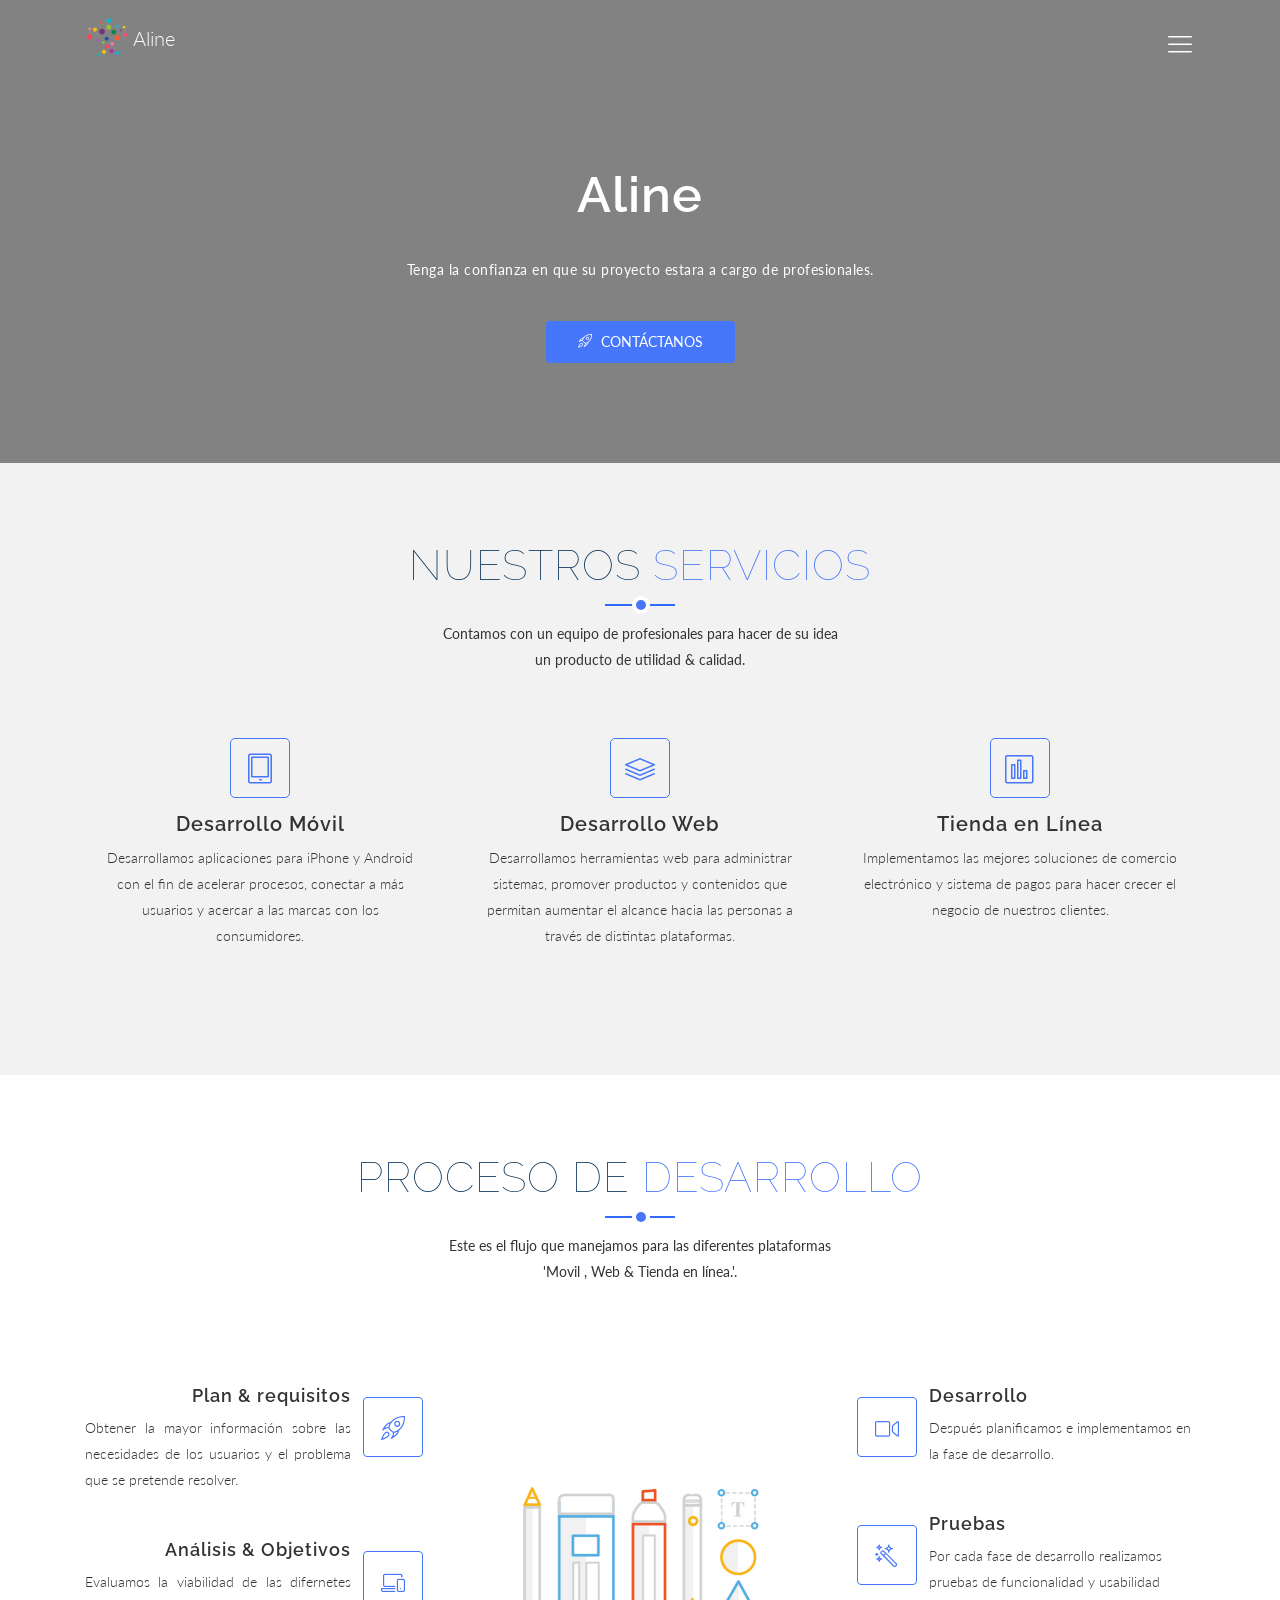
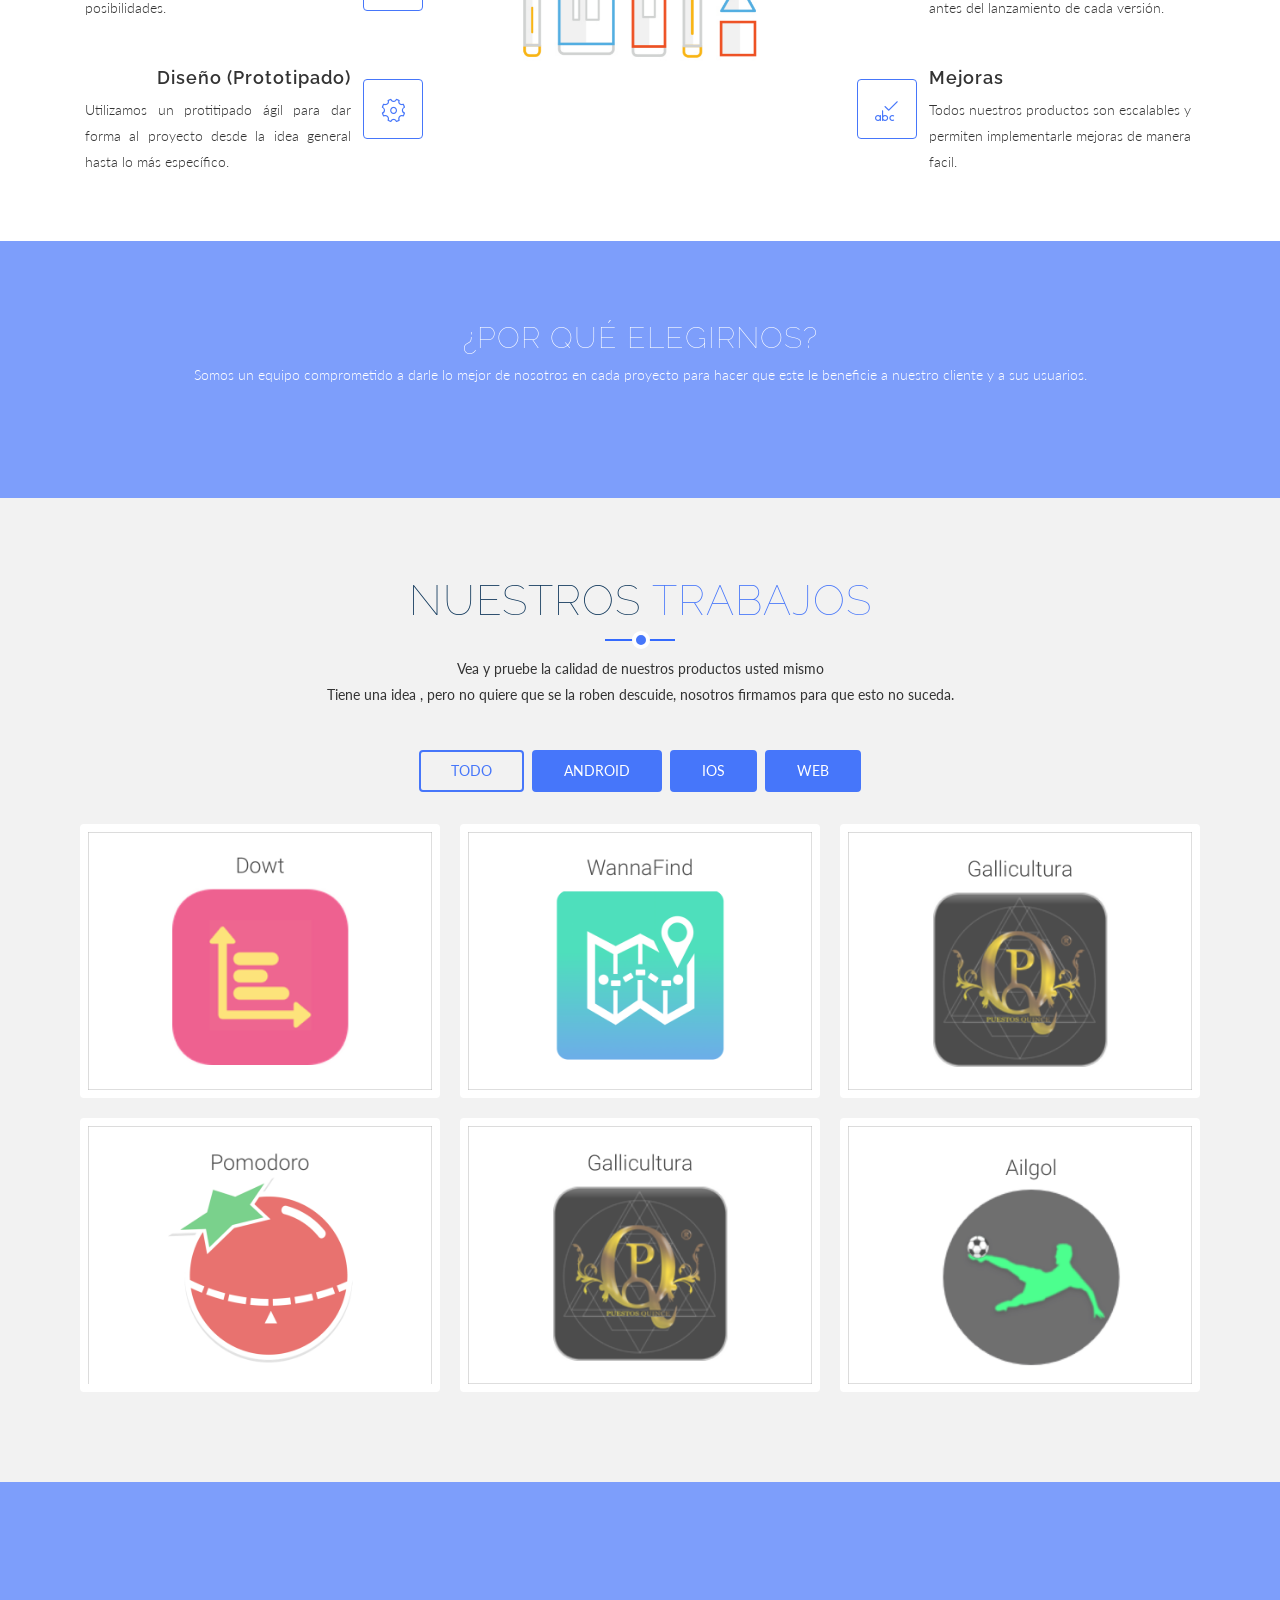
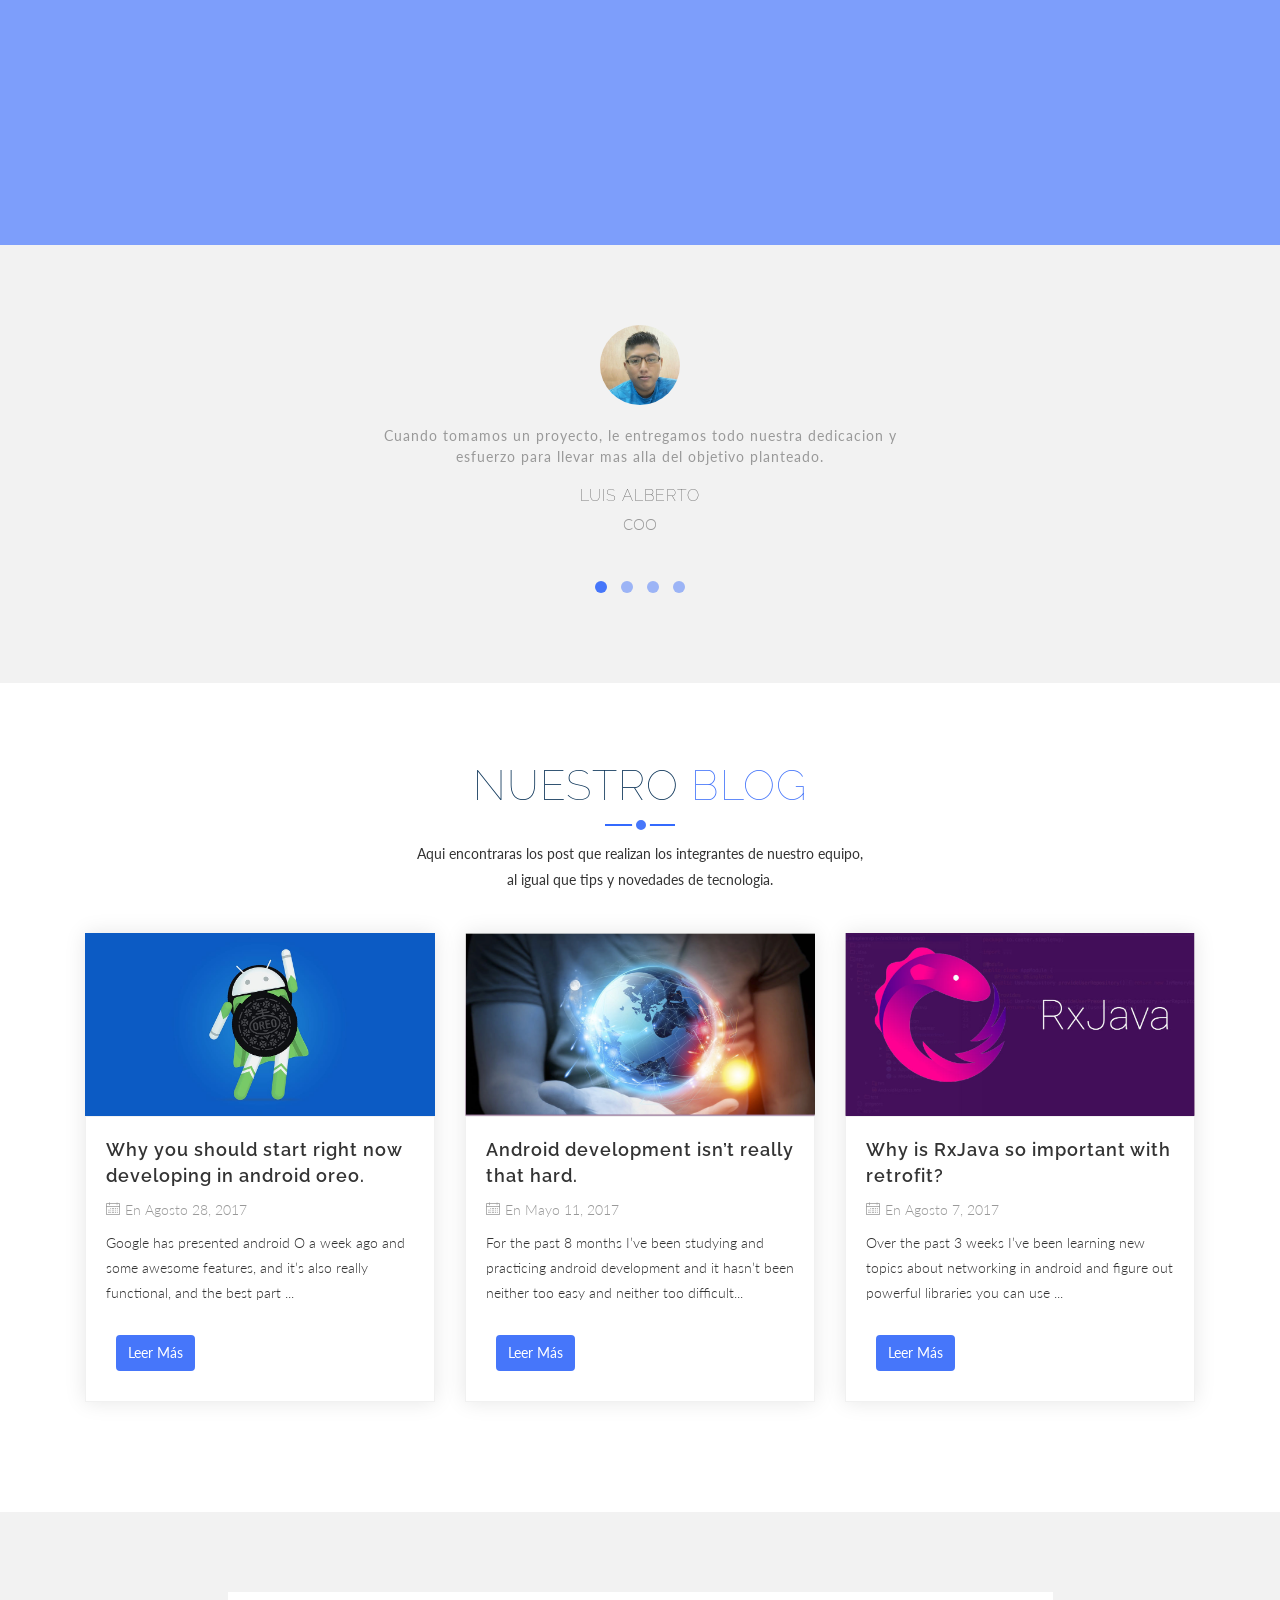
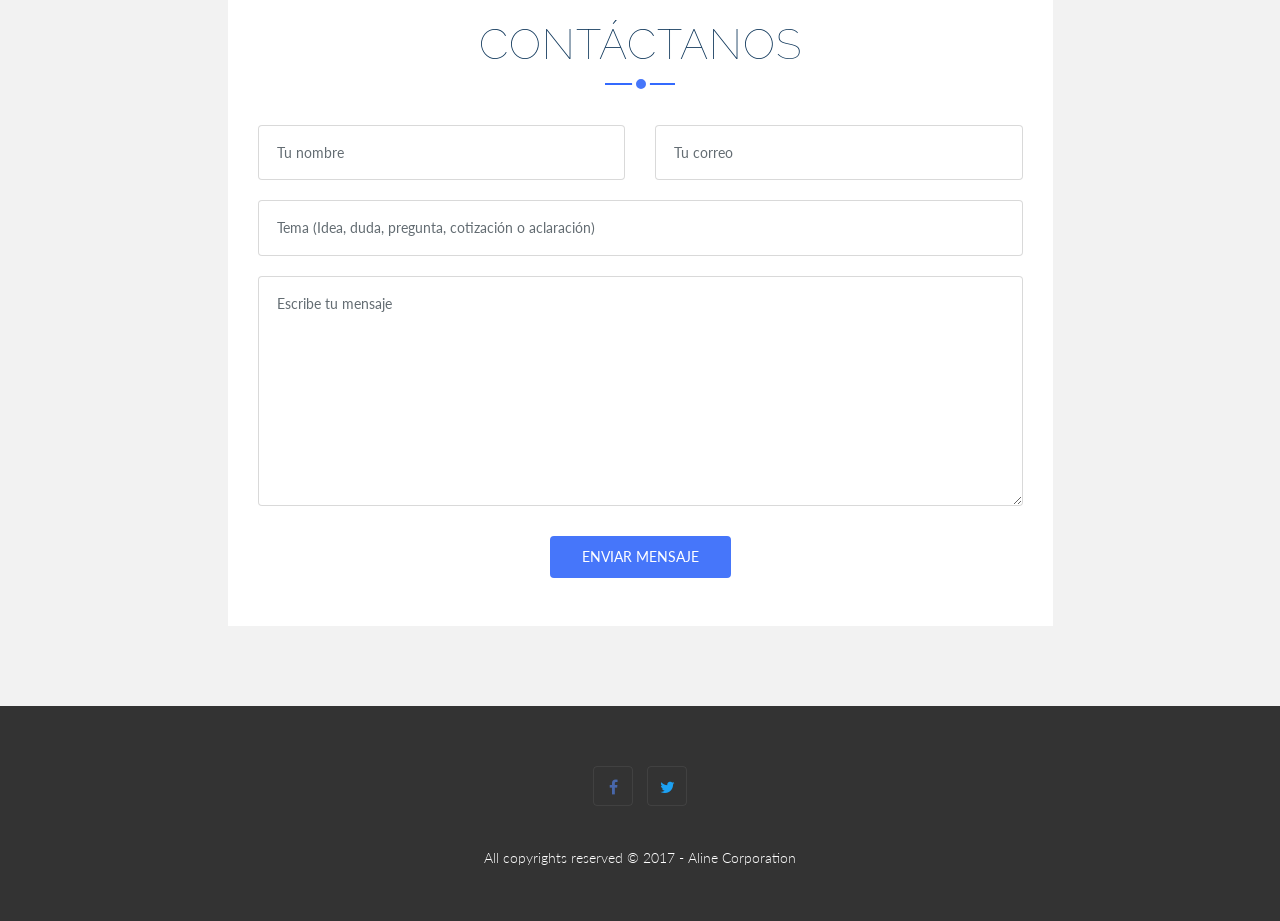
==== index.html @ 1a0bd873 "pagina al 98%" ====
<!DOCTYPE html><html lang="en">  <head>    <link rel="shortcut icon" type="image/x-icon" href="img/logo.ico">    <!-- Required meta tags -->    <meta charset="utf-8">    <meta name="viewport" content="width=device-width, initial-scale=1, shrink-to-fit=no">    <meta name="keywords" content="Bootstrap, Landing page, Template, Registration, Landing">    <meta name="viewport" content="width=device-width, initial-scale=1, maximum-scale=1">    <meta name="author" content="Grayrids">    <title>Aline | Software Development</title>    <!-- Bootstrap CSS -->    <link rel="stylesheet" href="css/bootstrap.min.css">    <link rel="stylesheet" href="css/font-awesome.min.css">    <link rel="stylesheet" href="css/line-icons.css">    <link rel="stylesheet" href="css/owl.carousel.css">    <link rel="stylesheet" href="css/owl.theme.css">    <link rel="stylesheet" href="css/nivo-lightbox.css">    <link rel="stylesheet" href="css/magnific-popup.css">    <link rel="stylesheet" href="css/animate.css">    <link rel="stylesheet" href="css/menu_sideslide.css">    <link rel="stylesheet" href="css/main.css">    <link rel="stylesheet" href="css/responsive.css">  </head>  <body>      <div class="menu-wrap">        <nav class="menu navbar">          <div class="icon-list navbar-collapse">            <ul class="navbar-nav">              <li class="nav-item">                <a class="nav-link" href="#video-area">Inicio</a>              </li>              <li class="nav-item">                <a class="nav-link" href="#services">Servicios</a>              </li>                <li class="nav-item">                <a class="nav-link" href="#features">Proceso de desarrollo</a>              </li>                                          <li class="nav-item">                <a class="nav-link" href="#portfolios">Nuestros trabajos</a>              </li>                           <li class="nav-item">                <a class="nav-link" href="#blog">Blog</a>              </li>               <li class="nav-item">                <a class="nav-link" href="#contact">Contacto</a>              </li>             </ul>          </div>        </nav>         <button class="close-button" id="close-button"><i class="lnr lnr-cross"></i></button>      </div>        	<!-- Header Section Start -->    <header id="video-area" data-stellar-background-ratio="0.5">          <div id="block" data-vide-bg="video/video"></div>      <div class="fixed-top">          <div class="container">            <div class="logo-menu">              <a href="index.html" class="logo"><span><img src="img/logo.png" alt="" width="1%" class="logo"></span> Aline</a>              <button class="menu-button" id="open-button"><i class="lnr lnr-menu"></i></button>                </div>                     </div>      </div>      <div class="overlay overlay-2"></div>            <div class="container">        <div class="row justify-content-md-center">          <div class="col-md-10">            <div class="contents text-center">              <h1 class="wow fadeInDown" data-wow-duration="1000ms" data-wow-delay="0.3s">Aline</h1>              <p class="lead  wow fadeIn" data-wow-duration="1000ms" data-wow-delay="400ms">Tenga la confianza en que su proyecto estara a cargo de profesionales.</p>              <a href="#contact" class="btn btn-common wow fadeInUp" data-wow-duration="1000ms" data-wow-delay="400ms"><i class="lnr lnr-rocket"></i> Contáctanos</a>            </div>          </div>        </div>       </div>          </header>    <!-- Header Section End -->     <!-- Services Section Start -->    <section id="services" class="section">      <div class="container">        <div class="section-header">                    <h2 class="section-title wow fadeIn" data-wow-duration="1000ms" data-wow-delay="0.3s">Nuestros <span>Servicios </span></h2>          <hr class="lines wow zoomIn" data-wow-delay="0.3s">          <p class="section-subtitle wow fadeIn" data-wow-duration="1000ms" data-wow-delay="0.3s">Contamos con un equipo de profesionales para hacer de su idea<br> un producto de utilidad & calidad.</p>        </div>        <div class="row">          <div class="col-md-4 col-sm-6">            <div class="item-boxes wow fadeInDown" data-wow-delay="0.2s" align="justify">              <div class="icon">                <i class="lnr lnr-tablet"></i>              </div>              <h4>Desarrollo Móvil</h4>              <p>Desarrollamos aplicaciones para iPhone y Android con el fin de acelerar procesos, conectar a más usuarios y acercar a las marcas con los consumidores.</p>            </div>          </div>          <div class="col-md-4 col-sm-6">            <div class="item-boxes wow fadeInDown" data-wow-delay="0.4s">              <div class="icon">                <i class="lnr lnr-layers"></i>              </div>              <h4>Desarrollo Web</h4>              <p>Desarrollamos herramientas web para administrar sistemas, promover productos y contenidos que permitan aumentar el alcance hacia las personas a través de distintas plataformas.</p>            </div>          </div>          <div class="col-md-4 col-sm-6">            <div class="item-boxes wow fadeInDown" data-wow-delay="0.6s">              <div class="icon">                <i class="lnr lnr-chart-bars"></i>              </div>              <h4>Tienda en Línea</h4>              <p>Implementamos las mejores soluciones de comercio electrónico y sistema de pagos para hacer crecer el negocio de nuestros clientes.</p>            </div>    </section>    <!-- Services Section End -->    <!-- Features Section Start -->    <section id="features" class="section" data-stellar-background-ratio="0.2">      <div class="container">        <div class="section-header">                    <h2 class="section-title wow fadeIn" data-wow-duration="1000ms" data-wow-delay="0.3s">Proceso de <span> desarrollo</span></h2>          <hr class="lines wow zoomIn" data-wow-delay="0.3s">          <p class="section-subtitle wow fadeIn" data-wow-duration="1000ms" data-wow-delay="0.3s">Este es el flujo que manejamos para las diferentes plataformas <br> 'Movil , Web & Tienda en línea.'.</p>        </div>        <div class="row">          <div class="col-lg-4 col-md-4 col-sm-4 col-xs-12">            <div class="content-left text-right wow fadeInLeft animated" data-wow-offset="10">              <div class="box-item left">                <span class="icon">                  <i class="lnr lnr-rocket"></i>                </span>                <div class="text">                  <h4>Plan & requisitos</h4>                  <p align="justify">Obtener la mayor información sobre las necesidades de los usuarios y el problema que se pretende resolver.</p>                </div>              </div>              <div class="box-item left">                <span class="icon">                  <i class="lnr lnr-laptop-phone"></i>                </span>                <div class="text">                  <h4>Análisis & Objetivos</h4>                  <p align="justify">Evaluamos la viabilidad de las difernetes posibilidades.</p>                </div>              </div>              <div class="box-item left">                <span class="icon">                  <i class="lnr lnr-cog"></i>                </span>                <div class="text">                  <h4>Diseño (Prototipado)</h4>                  <p align="justify">Utilizamos un protitipado ágil para dar forma al proyecto desde la idea general hasta lo más específico.</p>                </div>              </div>            </div>          </div>          <div class="col-lg-4 col-md-4 col-sm-4 col-xs-12">            <div class="show-box wow fadeInDown animated" data-wow-offset="10">              <img src="img/features/feature.jpg" alt="">            </div>          </div>          <div class="col-lg-4 col-md-4 col-sm-4 col-xs-12">            <div class="content-right text-left wow fadeInRight animated" data-wow-offset="10">              <div class="box-item right">                <span class="icon">                  <i class="lnr lnr-camera-video"></i>                </span>                <div class="text">                  <h4>Desarrollo</h4>                  <p>Después planificamos e implementamos en la fase de desarrollo.</p>                </div>              </div>              <div class="box-item right">                <span class="icon">                  <i class="lnr lnr-magic-wand"></i>                </span>                <div class="text">                  <h4>Pruebas</h4>                  <p>Por cada fase de desarrollo realizamos pruebas de funcionalidad y usabilidad antes del lanzamiento de cada versión.</p>                </div>              </div>              <div class="box-item right">                <span class="icon">                  <i class="lnr lnr-spell-check"></i>                </span>                <div class="text">                  <h4>Mejoras</h4>                  <p>Todos nuestros productos son escalables y permiten implementarle mejoras de manera facil.</p>                </div>              </div>            </div>          </div>        </div>      </div>    </section>    <!-- Features Section End -->        <!-- Start Video promo Section -->    <section class="video-promo section" data-stellar-background-ratio="0.5">    <div class="overlay"></div>      <div class="container">        <div class="row">          <div class="col-md-12 col-sm-12">              <div class="video-promo-content text-center">                <h2 class="wow zoomIn" data-wow-duration="1000ms" data-wow-delay="100ms">¿Por qué elegirnos?</h2>                <p class="wow zoomIn" data-wow-duration="1000ms" data-wow-delay="100ms">Somos un equipo comprometido a darle lo mejor de nosotros en cada proyecto para hacer que este le beneficie a nuestro cliente y a sus usuarios.</p>                <!--<a href="https://www.youtube.com/watch?v=r44RKWyfcFw" class="video-popup wow fadeInUp" data-wow-duration="1000ms" data-wow-delay="0.3s"><i class="lnr lnr-film-play"></i></a>-->              </div>          </div>        </div>      </div>    </section>    <!-- End Video Promo Section -->    <!-- Portfolio Section -->    <section id="portfolios" class="section">      <!-- Container Starts -->      <div class="container">        <div class="section-header">                    <h2 class="section-title wow fadeIn" data-wow-duration="1000ms" data-wow-delay="0.3s">Nuestros<span> trabajos</span></h2>          <hr class="lines wow zoomIn" data-wow-delay="0.3s">          <p class="section-subtitle wow fadeInDown" data-wow-duration="1000ms" data-wow-delay="0.3s">Vea y pruebe la calidad de nuestros productos usted mismo <br> Tiene una idea , pero no quiere que se la roben descuide, nosotros firmamos para que esto no suceda.</p>        </div>        <div class="row">                    <div class="col-md-12">            <!-- Portfolio Controller/Buttons -->            <div class="controls text-center wow fadeInUp" data-wow-delay=".6s">              <a class="control mixitup-control-active btn btn-common" data-filter="all">                Todo              </a>              <a class="control btn btn-common" data-filter=".marketing">                Android              </a>              <a class="control btn btn-common" data-filter=".planning">                IOS              </a>              <a class="control btn btn-common" data-filter=".research">                Web              </a>            </div>            <!-- Portfolio Controller/Buttons Ends-->                      <!-- Portfolio Recent Projects -->            <div id="portfolio" class="row wow fadeInUp" data-wow-delay="0.8s">              <div class="col-sm-6 col-md-4 col-lg-4 col-xl-4 mix planning">                <div class="portfolio-item">                  <div class="shot-item">                    <a class="overlay lightbox" href="img/portfolio/img1.png">                      <img src="img/portfolio/img11.png" alt="" />                        <i class="lnr lnr-plus-circle item-icon"></i>                    </a>                  </div>                               </div>              </div>              <div class="col-sm-6 col-md-4 col-lg-4 col-xl-4 mix planning">                <div class="portfolio-item">                  <div class="shot-item">                    <a class="overlay lightbox" href="img/portfolio/img2.png">                      <img src="img/portfolio/img12.png" alt="" />                        <i class="lnr lnr-plus-circle item-icon"></i>                    </a>                  </div>                               </div>              </div>              <div class="col-sm-6 col-md-4 col-lg-4 col-xl-4 mix planning">                <div class="portfolio-item">                  <div class="shot-item">                    <a class="overlay lightbox" href="img/portfolio/img3.png">                      <img src="img/portfolio/img13.png" alt="" />                        <i class="lnr lnr-plus-circle item-icon"></i>                    </a>                  </div>                               </div>              </div>              <div class="col-sm-6 col-md-4 col-lg-4 col-xl-4 mix marketing">                <div class="portfolio-item">                  <div class="shot-item">                    <a class="overlay lightbox" href="img/portfolio/img4.png">                      <img src="img/portfolio/img14.png" alt="" />                        <i class="lnr lnr-plus-circle item-icon"></i>                    </a>                  </div>                               </div>              </div>              <div class="col-sm-6 col-md-4 col-lg-4 col-xl-4 mix marketing">                <div class="portfolio-item">                  <div class="shot-item">                    <a class="overlay lightbox" href="img/portfolio/img5.png">                      <img src="img/portfolio/img15.png" alt="" />                        <i class="lnr lnr-plus-circle item-icon"></i>                    </a>                  </div>                               </div>              </div>              <div class="col-sm-6 col-md-4 col-lg-4 col-xl-4 mix marketing">                <div class="portfolio-item">                  <div class="shot-item">                    <a class="overlay lightbox" href="img/portfolio/img6.png">                      <img src="img/portfolio/img16.png" alt="" />                        <i class="lnr lnr-plus-circle item-icon"></i>                    </a>                  </div>                               </div>              </div>            </div>          </div>        </div>      </div>      <!-- Container Ends -->    </section>    <!-- Portfolio Section Ends -->     <!-- Counter Section Start -->    <div class="counters section" data-stellar-background-ratio="0.5">      <div class="overlay"></div>      <div class="container">        <div class="row">           <div class="col-sm-6 col-md-3 col-lg-3">            <div class="wow fadeInUp" data-wow-delay=".2s">              <div class="facts-item">                 <div class="icon">                  <i class="contar"><img src="img/counter/Android.png" alt=""></i>                </div>                                <div class="fact-count">                  <h3><span class="counter">10</span></h3>                  <h4>Android</h4>                </div>              </div>            </div>          </div>          <div class="col-sm-6 col-md-3 col-lg-3">            <div class="wow fadeInUp" data-wow-delay=".4s">              <div class="facts-item">                <div class="icon">                  <i class="contar"><img src="img/counter/IOS.png" alt=""></i>                </div>                                <div class="fact-count">                  <h3><span class="counter">5</span></h3>                  <h4>IOS</h4>                </div>              </div>            </div>          </div>          <div class="col-sm-6 col-md-3 col-lg-3">            <div class="wow fadeInUp" data-wow-delay=".6s">              <div class="facts-item">                <div class="icon">                  <i><img src="img/counter/Web.png" alt=""></i>                </div>                                <div class="fact-count">                  <h3><span class="counter">6</span></h3>                  <h4>Web</h4>                </div>              </div>            </div>          </div>          <div class="col-sm-6 col-md-3 col-lg-3">            <div class="wow fadeInUp" data-wow-delay=".8s">              <div class="facts-item">                <div class="icon">                  <i><img src="img/counter/Total.png" alt=""></i>                </div>                                <div class="fact-count">                  <h3><span class="counter">21</span></h3>                  <h4>Total</h4>                </div>              </div>            </div>          </div>        </div>      </div>    </div>    <!-- Counter Section End -->    <!-- testimonial Section Start -->    <div id="testimonial" class="section">      <div class="container">        <div class="row justify-content-md-center">          <div class="col-md-10 wow fadeInRight" data-wow-delay="0.2s">            <div class="touch-slider owl-carousel owl-theme">              <div class="testimonial-item">                <img src="img/testimonial/customer1.png" alt="Client Testimonoal" />                <div class="testimonial-text">                  <p>Cuando tomamos un proyecto, le entregamos todo nuestra dedicacion y <br>esfuerzo para llevar mas alla del objetivo planteado.</p>                  <h3>Luis Alberto</h3>                  <span>COO</span>                </div>              </div>              <div class="testimonial-item">                <img src="img/testimonial/customer2.png" alt="Client Testimonoal" />                <div class="testimonial-text">                  <p>Antes de programar la idea de un cliente. <br>debe de pasar por un proceso de empatia con el usuario , <br>tener definido el publico al que ira dirigido y la UI que se le dara al proyecto.</p>                  <h3>Luis Fernando</h3>                  <span>CTO</span>                </div>              </div>             <div class="testimonial-item">                <img src="img/testimonial/customer3.png" alt="Client Testimonoal" />                <div class="testimonial-text">                  <p>"Tenemos que dejar de optimizar para programadores y <br>comenzar a optimizar para usuarios"<br>-- Jeff Atwood</p>                  <h3>- Fabian Gallegos</h3>                  <span>Developer IOS</span>              </div>            </div>              <div class="testimonial-item">                <img src="img/testimonial/customer4.png" alt="Client Testimonoal" />                 <div class="testimonial-text">                   <p>"La simplicidad llevada al extremo se convierte en elegancia"<br>-- Jon Franklin</p>                  <h3>- Martin Roberto</h3>                  <span>Developer Android</span>                </div>                </div>              </div>            </div>          </div>        </div>            </div>    <!-- testimonial Section Start -->    <!-- Blog Section -->    <section id="blog" class="section">      <!-- Container Starts -->      <div class="container">        <div class="section-header">                    <h2 class="section-title wow fadeIn" data-wow-duration="1000ms" data-wow-delay="0.3s">Nuestro <span> Blog</span></h2>          <hr class="lines wow zoomIn" data-wow-delay="0.3s">          <p class="section-subtitle wow fadeInDown" data-wow-duration="1000ms" data-wow-delay="0.3s">Aqui encontraras los post que realizan los integrantes de nuestro equipo, <br>al igual que tips y novedades de tecnologia. </p>        </div>        <div class="row">          <div class="col-lg-4 col-md-4 col-sm-6 col-xs-12 blog-item">            <!-- Blog Item Starts -->            <div class="blog-item-wrapper wow fadeInUp" data-wow-delay="0.3s">              <div class="blog-item-img">                <a href="single-post.html">                  <img src="img/blog/img1.jpg" alt="">                </a>                              </div>              <div class="blog-item-text">                 <h3>                <a href="https://medium.com/@luis_santiago/why-you-should-start-right-now-developing-in-android-oreo-1c6b4c332162" target="_blank">Why you should start right now developing in android oreo.</a>                </h3>                <div class="meta-tags">                  <span class="date"><i class="lnr lnr-calendar-full"></i>En Agosto 28, 2017</span>                  <!--<span class="comments"><a href="#"><i class="lnr lnr-bubble"></i> 24 Comments</a></span>-->                </div>                <p>                Google has presented android O a week ago and some awesome features, and it’s also really functional, and the best part ...                </p>                <a href="https://medium.com/@luis_santiago/why-you-should-start-right-now-developing-in-android-oreo-1c6b4c332162" target="_blank" class="btn btn-common btn-rm">Leer más</a>              </div>            </div>            <!-- Blog Item Wrapper Ends-->          </div>          <div class="col-lg-4 col-md-4 col-sm-6 col-xs-12 blog-item">            <!-- Blog Item Starts -->            <div class="blog-item-wrapper wow fadeInUp" data-wow-delay="0.6s">              <div class="blog-item-img">                <a href="single-post.html">                  <img src="img/blog/img2.png" alt="">                </a>                              </div>              <div class="blog-item-text">                 <h3>                  <a href="https://medium.com/@luis_santiago/android-development-isnt-really-that-hard-4fef92e922d9" target="_blank">Android development isn’t really that hard.</a>                </h3>                <div class="meta-tags">                  <span class="date"><i class="lnr lnr-calendar-full"></i>En Mayo 11, 2017</span>                 <!-- <span class="comments"><a href="#"><i class="lnr lnr-bubble"></i> 24 Comments</a></span>-->                </div>                <p>                For the past 8 months I’ve been studying and practicing android development and it hasn’t been neither too easy and neither too difficult...                 </p>                <a href="https://medium.com/@luis_santiago/android-development-isnt-really-that-hard-4fef92e922d9" target="_blank" class="btn btn-common btn-rm">Leer más</a>              </div>            </div>            <!-- Blog Item Wrapper Ends-->          </div>          <div class="col-lg-4 col-md-4 col-sm-6 col-xs-12 blog-item">            <!-- Blog Item Starts -->            <div class="blog-item-wrapper wow fadeInUp" data-wow-delay="0.9s">              <div class="blog-item-img">                <a href="single-post.html">                  <img src="img/blog/img3.png" alt="">                </a>                              </div>              <div class="blog-item-text">                    <h3>                  <a href="https://medium.com/@luis_santiago/why-is-rxjava-so-important-with-retrofit-21a5b50629b9" target="_blank">Why is RxJava so important with retrofit?</a>                </h3>                <div class="meta-tags">                  <span class="date"><i class="lnr lnr-calendar-full"></i>En Agosto 7, 2017</span>                 <!-- <span class="comments"><a href="#"><i class="lnr lnr-bubble"></i> 24 Comments</a></span>-->                </div>                <p>                 Over the past 3 weeks I’ve been learning new topics about networking in android and figure out powerful libraries you can use ...                </p>                <a href="https://medium.com/@luis_santiago/why-is-rxjava-so-important-with-retrofit-21a5b50629b9" target="_blank" class="btn btn-common btn-rm">Leer más</a>              </div>            </div>            <!-- Blog Item Wrapper Ends-->          </div>        </div>      </div>    </section>    <!-- blog Section End -->    <!-- Contact Section Start -->    <section id="contact" class="section">      <div class="container">        <div class="row justify-content-md-center">                    <div class="col-md-9 wow fadeInDown" data-wow-duration="1000ms" data-wow-delay="0.3s">                        <div class="contact-block">              <div class="section-header">                          <h2 class="section-title wow fadeIn" data-wow-duration="1000ms" data-wow-delay="0.3s">Contáctanos</h2>                <hr class="lines wow zoomIn" data-wow-delay="0.3s">              </div>              <form id="contactForm" method="post"="development@aline.team">                <div class="row">                  <div class="col-md-6">                    <div class="form-group">                      <input type="text" class="form-control" id="name" name="name" placeholder="Tu nombre" required data-error="Porfavor introduzca su nombre">                      <div class="help-block with-errors"></div>                    </div>                                                   </div>                  <div class="col-md-6">                    <div class="form-group">                      <input type="text" placeholder="Tu correo" id="email" class="form-control" name="name" required data-error="Porfavor introduzca su correo electronico">                      <div class="help-block with-errors"></div>                    </div>                   </div>                   <div class="col-md-12">                    <div class="form-group">                      <input type="text" placeholder="Tema (Idea, duda, pregunta, cotización o aclaración)" id="msg_subject" class="form-control" required data-error="Introdusca el motivo del mensaje">                      <div class="help-block with-errors"></div>                    </div>                  </div>                  <div class="col-md-12">                    <div class="form-group">                       <textarea class="form-control" placeholder="Escribe tu mensaje" rows="11" data-error="Escriba su mensaje" required></textarea>                      <div class="help-block with-errors"></div>                    </div>                    <div class="submit-button text-center">                      <button class="btn btn-common" id="submit" type="submit" value="send">Enviar mensaje</button>                      <div id="msgSubmit" class="h3 text-center hidden"></div>                       <div class="clearfix"></div>                     </div>                  </div>                </div>                          </form>            </div>          </div>        </div>      </div>    </section>    <!-- Contact Section End -->    <!-- Footer Section Start -->    <footer>                <div class="container">        <div class="row">          <div class="col-md-12">            <div class="social-icons wow fadeInDown" data-wow-duration="1000ms" data-wow-delay="0.3s">              <ul>                <li class="facebook"><a href="https://www.facebook.com/AlineTeam/" target="_blank"><i class="fa fa-facebook"></i></a></li>                <li class="twitter"><a href="https://twitter.com/AlineTeam1" target="_blank"><i class="fa fa-twitter"></i></a></li>              </ul>            </div>            <div class="site-info wow fadeInUp" data-wow-duration="1000ms" data-wow-delay="0.3s">              <p>All copyrights reserved © 2017 - Aline Corporation</p>            </div>            </div>        </div>      </div>      </footer>    <!-- Footer Section End -->     <!-- Go To Top Link -->    <a href="#" class="back-to-top">      <i class="lnr lnr-arrow-up"></i>    </a>    <div id="loader">      <div class="spinner">        <div class="double-bounce1"></div>        <div class="double-bounce2"></div>      </div>    </div>        <!-- jQuery first, then Tether, then Bootstrap JS. -->    <script src="js/jquery-min.js"></script>    <script src="js/tether.min.js"></script>    <script src="js/bootstrap.min.js"></script>    <script src="js/classie.js"></script>    <script src="js/mixitup.min.js"></script>    <script src="js/nivo-lightbox.js"></script>    <script src="js/owl.carousel.min.js"></script>        <script src="js/jquery.stellar.min.js"></script>        <script src="js/jquery.nav.js"></script>        <script src="js/smooth-scroll.js"></script>        <script src="js/smooth-on-scroll.js"></script>        <script src="js/wow.js"></script>        <script src="js/menu.js"></script>    <script src="js/jquery.vide.js"></script>    <script src="js/jquery.counterup.min.js"></script>        <script src="js/jquery.magnific-popup.min.js"></script>        <script src="js/waypoints.min.js"></script>        <script src="js/form-validator.min.js"></script>    <script src="js/contact-form-script.js"></script>         <script src="js/main.js"></script>      </body></html>
---- css/line-icons.css ----
@font-face {
	font-family: 'Linearicons-Free';
	src:url('../fonts/Linearicons-Free.eot?w118d');
	src:url('../fonts/Linearicons-Free.eot?#iefixw118d') format('embedded-opentype'),
		url('../fonts/Linearicons-Free.woff2?w118d') format('woff2'),
		url('../fonts/Linearicons-Free.woff?w118d') format('woff'),
		url('../fonts/Linearicons-Free.ttf?w118d') format('truetype'),
		url('../fonts/Linearicons-Free.svg?w118d#Linearicons-Free') format('svg');
	font-weight: normal;
	font-style: normal;
}

.lnr {
	font-family: 'Linearicons-Free';
	speak: none;
	font-style: normal;
	font-weight: normal;
	font-variant: normal;
	text-transform: none;
	line-height: 1;

	/* Better Font Rendering =========== */
	-webkit-font-smoothing: antialiased;
	-moz-osx-font-smoothing: grayscale;
}

.lnr-home:before {
	content: "\e800";
}
.lnr-apartment:before {
	content: "\e801";
}
.lnr-pencil:before {
	content: "\e802";
}
.lnr-magic-wand:before {
	content: "\e803";
}
.lnr-drop:before {
	content: "\e804";
}
.lnr-lighter:before {
	content: "\e805";
}
.lnr-poop:before {
	content: "\e806";
}
.lnr-sun:before {
	content: "\e807";
}
.lnr-moon:before {
	content: "\e808";
}
.lnr-cloud:before {
	content: "\e809";
}
.lnr-cloud-upload:before {
	content: "\e80a";
}
.lnr-cloud-download:before {
	content: "\e80b";
}
.lnr-cloud-sync:before {
	content: "\e80c";
}
.lnr-cloud-check:before {
	content: "\e80d";
}
.lnr-database:before {
	content: "\e80e";
}
.lnr-lock:before {
	content: "\e80f";
}
.lnr-cog:before {
	content: "\e810";
}
.lnr-trash:before {
	content: "\e811";
}
.lnr-dice:before {
	content: "\e812";
}
.lnr-heart:before {
	content: "\e813";
}
.lnr-star:before {
	content: "\e814";
}
.lnr-star-half:before {
	content: "\e815";
}
.lnr-star-empty:before {
	content: "\e816";
}
.lnr-flag:before {
	content: "\e817";
}
.lnr-envelope:before {
	content: "\e818";
}
.lnr-paperclip:before {
	content: "\e819";
}
.lnr-inbox:before {
	content: "\e81a";
}
.lnr-eye:before {
	content: "\e81b";
}
.lnr-printer:before {
	content: "\e81c";
}
.lnr-file-empty:before {
	content: "\e81d";
}
.lnr-file-add:before {
	content: "\e81e";
}
.lnr-enter:before {
	content: "\e81f";
}
.lnr-exit:before {
	content: "\e820";
}
.lnr-graduation-hat:before {
	content: "\e821";
}
.lnr-license:before {
	content: "\e822";
}
.lnr-music-note:before {
	content: "\e823";
}
.lnr-film-play:before {
	content: "\e824";
}
.lnr-camera-video:before {
	content: "\e825";
}
.lnr-camera:before {
	content: "\e826";
}
.lnr-picture:before {
	content: "\e827";
}
.lnr-book:before {
	content: "\e828";
}
.lnr-bookmark:before {
	content: "\e829";
}
.lnr-user:before {
	content: "\e82a";
}
.lnr-users:before {
	content: "\e82b";
}
.lnr-shirt:before {
	content: "\e82c";
}
.lnr-store:before {
	content: "\e82d";
}
.lnr-cart:before {
	content: "\e82e";
}
.lnr-tag:before {
	content: "\e82f";
}
.lnr-phone-handset:before {
	content: "\e830";
}
.lnr-phone:before {
	content: "\e831";
}
.lnr-pushpin:before {
	content: "\e832";
}
.lnr-map-marker:before {
	content: "\e833";
}
.lnr-map:before {
	content: "\e834";
}
.lnr-location:before {
	content: "\e835";
}
.lnr-calendar-full:before {
	content: "\e836";
}
.lnr-keyboard:before {
	content: "\e837";
}
.lnr-spell-check:before {
	content: "\e838";
}
.lnr-screen:before {
	content: "\e839";
}
.lnr-smartphone:before {
	content: "\e83a";
}
.lnr-tablet:before {
	content: "\e83b";
}
.lnr-laptop:before {
	content: "\e83c";
}
.lnr-laptop-phone:before {
	content: "\e83d";
}
.lnr-power-switch:before {
	content: "\e83e";
}
.lnr-bubble:before {
	content: "\e83f";
}
.lnr-heart-pulse:before {
	content: "\e840";
}
.lnr-construction:before {
	content: "\e841";
}
.lnr-pie-chart:before {
	content: "\e842";
}
.lnr-chart-bars:before {
	content: "\e843";
}
.lnr-gift:before {
	content: "\e844";
}
.lnr-diamond:before {
	content: "\e845";
}
.lnr-linearicons:before {
	content: "\e846";
}
.lnr-dinner:before {
	content: "\e847";
}
.lnr-coffee-cup:before {
	content: "\e848";
}
.lnr-leaf:before {
	content: "\e849";
}
.lnr-paw:before {
	content: "\e84a";
}
.lnr-rocket:before {
	content: "\e84b";
}
.lnr-briefcase:before {
	content: "\e84c";
}
.lnr-bus:before {
	content: "\e84d";
}
.lnr-car:before {
	content: "\e84e";
}
.lnr-train:before {
	content: "\e84f";
}
.lnr-bicycle:before {
	content: "\e850";
}
.lnr-wheelchair:before {
	content: "\e851";
}
.lnr-select:before {
	content: "\e852";
}
.lnr-earth:before {
	content: "\e853";
}
.lnr-smile:before {
	content: "\e854";
}
.lnr-sad:before {
	content: "\e855";
}
.lnr-neutral:before {
	content: "\e856";
}
.lnr-mustache:before {
	content: "\e857";
}
.lnr-alarm:before {
	content: "\e858";
}
.lnr-bullhorn:before {
	content: "\e859";
}
.lnr-volume-high:before {
	content: "\e85a";
}
.lnr-volume-medium:before {
	content: "\e85b";
}
.lnr-volume-low:before {
	content: "\e85c";
}
.lnr-volume:before {
	content: "\e85d";
}
.lnr-mic:before {
	content: "\e85e";
}
.lnr-hourglass:before {
	content: "\e85f";
}
.lnr-undo:before {
	content: "\e860";
}
.lnr-redo:before {
	content: "\e861";
}
.lnr-sync:before {
	content: "\e862";
}
.lnr-history:before {
	content: "\e863";
}
.lnr-clock:before {
	content: "\e864";
}
.lnr-download:before {
	content: "\e865";
}
.lnr-upload:before {
	content: "\e866";
}
.lnr-enter-down:before {
	content: "\e867";
}
.lnr-exit-up:before {
	content: "\e868";
}
.lnr-bug:before {
	content: "\e869";
}
.lnr-code:before {
	content: "\e86a";
}
.lnr-link:before {
	content: "\e86b";
}
.lnr-unlink:before {
	content: "\e86c";
}
.lnr-thumbs-up:before {
	content: "\e86d";
}
.lnr-thumbs-down:before {
	content: "\e86e";
}
.lnr-magnifier:before {
	content: "\e86f";
}
.lnr-cross:before {
	content: "\e870";
}
.lnr-menu:before {
	content: "\e871";
}
.lnr-list:before {
	content: "\e872";
}
.lnr-chevron-up:before {
	content: "\e873";
}
.lnr-chevron-down:before {
	content: "\e874";
}
.lnr-chevron-left:before {
	content: "\e875";
}
.lnr-chevron-right:before {
	content: "\e876";
}
.lnr-arrow-up:before {
	content: "\e877";
}
.lnr-arrow-down:before {
	content: "\e878";
}
.lnr-arrow-left:before {
	content: "\e879";
}
.lnr-arrow-right:before {
	content: "\e87a";
}
.lnr-move:before {
	content: "\e87b";
}
.lnr-warning:before {
	content: "\e87c";
}
.lnr-question-circle:before {
	content: "\e87d";
}
.lnr-menu-circle:before {
	content: "\e87e";
}
.lnr-checkmark-circle:before {
	content: "\e87f";
}
.lnr-cross-circle:before {
	content: "\e880";
}
.lnr-plus-circle:before {
	content: "\e881";
}
.lnr-circle-minus:before {
	content: "\e882";
}
.lnr-arrow-up-circle:before {
	content: "\e883";
}
.lnr-arrow-down-circle:before {
	content: "\e884";
}
.lnr-arrow-left-circle:before {
	content: "\e885";
}
.lnr-arrow-right-circle:before {
	content: "\e886";
}
.lnr-chevron-up-circle:before {
	content: "\e887";
}
.lnr-chevron-down-circle:before {
	content: "\e888";
}
.lnr-chevron-left-circle:before {
	content: "\e889";
}
.lnr-chevron-right-circle:before {
	content: "\e88a";
}
.lnr-crop:before {
	content: "\e88b";
}
.lnr-frame-expand:before {
	content: "\e88c";
}
.lnr-frame-contract:before {
	content: "\e88d";
}
.lnr-layers:before {
	content: "\e88e";
}
.lnr-funnel:before {
	content: "\e88f";
}
.lnr-text-format:before {
	content: "\e890";
}
.lnr-text-format-remove:before {
	content: "\e891";
}
.lnr-text-size:before {
	content: "\e892";
}
.lnr-bold:before {
	content: "\e893";
}
.lnr-italic:before {
	content: "\e894";
}
.lnr-underline:before {
	content: "\e895";
}
.lnr-strikethrough:before {
	content: "\e896";
}
.lnr-highlight:before {
	content: "\e897";
}
.lnr-text-align-left:before {
	content: "\e898";
}
.lnr-text-align-center:before {
	content: "\e899";
}
.lnr-text-align-right:before {
	content: "\e89a";
}
.lnr-text-align-justify:before {
	content: "\e89b";
}
.lnr-line-spacing:before {
	content: "\e89c";
}
.lnr-indent-increase:before {
	content: "\e89d";
}
.lnr-indent-decrease:before {
	content: "\e89e";
}
.lnr-pilcrow:before {
	content: "\e89f";
}
.lnr-direction-ltr:before {
	content: "\e8a0";
}
.lnr-direction-rtl:before {
	content: "\e8a1";
}
.lnr-page-break:before {
	content: "\e8a2";
}
.lnr-sort-alpha-asc:before {
	content: "\e8a3";
}
.lnr-sort-amount-asc:before {
	content: "\e8a4";
}
.lnr-hand:before {
	content: "\e8a5";
}
.lnr-pointer-up:before {
	content: "\e8a6";
}
.lnr-pointer-right:before {
	content: "\e8a7";
}
.lnr-pointer-down:before {
	content: "\e8a8";
}
.lnr-pointer-left:before {
	content: "\e8a9";
}
---- css/menu_sideslide.css ----
.menu-wrap a {
	color: #b8b7ad;
}

.menu-wrap a:hover,
.menu-wrap a:focus{
	color: #4676fa;
}
.menu-wrap .navbar-nav li .active,
.menu-wrap .navbar-nav li .active:before{
	color: #4676fa; 
	-webkit-transform: scale(1);
	transform: scale(1);
}
.content-wrap {
	overflow-y: scroll;
	-webkit-overflow-scrolling: touch;
}

.content {
	position: relative;
	background: #b4bad2;
}

.content::before {
	position: absolute;
	top: 0;
	left: 0;
	z-index: 10;
	width: 100%;
	height: 100%;
	background: rgba(0,0,0,0.3);
	content: '';
	opacity: 0;
	-webkit-transform: translate3d(100%,0,0);
	transform: translate3d(100%,0,0);
	-webkit-transition: opacity 0.4s, -webkit-transform 0s 0.4s;
	transition: opacity 0.4s, transform 0s 0.4s;
	-webkit-transition-timing-function: cubic-bezier(0.7,0,0.3,1);
	transition-timing-function: cubic-bezier(0.7,0,0.3,1);
}

/* Menu Button */
.menu-button {
	position: absolute;
	z-index: 1000;
	width: 60px;
	height: 42px;
	border: none;
	font-size: 30px;
	color: #fff;
	background: transparent;
	top: 15px;
	right: 0;
	line-height: 42px;
	text-align: center;
	padding-top: 1%;
}

/* Close Button */
.close-button {
	width: 45px;
	height: 45px;
	position: absolute;
	left: -45px;
	top: 4px;
	overflow: hidden;
	font-size: 25px;
	border: none;
	background: #fff;
	color: #000;
	line-height: 48px;
	box-shadow: -1px 2px 3px 0px rgba(0, 0, 0, 0.16), 0 0px 0px 0px rgba(0, 0, 0, 0.12);
}

.logo-menu{
	padding: 15px 0;
}
.menu-bg .logo-menu{
	padding: 6px 0;
}
.menu-bg .menu-button{
	top: 5px;
	color: #333;
}

/* Menu */
.menu-wrap {
	position: fixed;
	z-index: 9999;
	width: 260px;
	right: 0;
	height: 100%;
	background: #fff;
	padding: 2.5em 1.5em 0;
	font-size: 1.15em;
	-webkit-transform: translate3d(320px,0,0);
	transform: translate3d(320px,0,0);
	-webkit-transition: -webkit-transform 0.4s;
	transition: transform 0.4s;
	-webkit-transition-timing-function: cubic-bezier(0.7,0,0.3,1);
	transition-timing-function: cubic-bezier(0.7,0,0.3,1);
	box-shadow: 0 2px 5px 0 rgba(0, 0, 0, 0.16), 0 2px 10px 0 rgba(0, 0, 0, 0.12);
}

.menu, 
.icon-list {
	height: 100%;
}

.icon-list {
	-webkit-transform: translate3d(0,100%,0);
	transform: translate3d(0,100%,0);
}

.icon-list a {
	color: #0d3559;
	display: block;
	padding: 0.8em;
	-webkit-transform: translate3d(0,500px,0);
	transform: translate3d(0,500px,0);
	position: relative;
}
.icon-list a:before{
	background: #4676fa;
	content: "";
	height: 1px;
	left: 0;
	position: absolute;
	top: 10px;
	-webkit-transform: scale(0);
	transform: scale(0);
	-webkit-transition: all 0.3s ease 0s;
	transition: all 0.3s ease 0s;
	width: 20px;
}
.menu-wrap a:hover:before{
	-webkit-transform: scale(1);
	transform: scale(1);
}
.icon-list,
.icon-list a {	
	-webkit-transition: -webkit-transform 0s 0.4s;
	transition: transform 0s 0.4s;
	-webkit-transition-timing-function: cubic-bezier(0.7,0,0.3,1);
	transition-timing-function: cubic-bezier(0.7,0,0.3,1);
}

.icon-list a:nth-child(2) {
	-webkit-transform: translate3d(0,1000px,0);
	transform: translate3d(0,1000px,0);
}

.icon-list a:nth-child(3) {
	-webkit-transform: translate3d(0,1500px,0);
	transform: translate3d(0,1500px,0);
}

.icon-list a:nth-child(4) {
	-webkit-transform: translate3d(0,2000px,0);
	transform: translate3d(0,2000px,0);
}

.icon-list a:nth-child(5) {
	-webkit-transform: translate3d(0,2500px,0);
	transform: translate3d(0,2500px,0);
}

.icon-list a:nth-child(6) {
	-webkit-transform: translate3d(0,3000px,0);
	transform: translate3d(0,3000px,0);
}

.icon-list a span {
	margin-left: 10px;
	font-weight: 700;
}

/* Shown menu */
.show-menu .menu-wrap {
	-webkit-transform: translate3d(0,0,0);
	transform: translate3d(0,0,0);
	-webkit-transition: -webkit-transform 0.8s;
	transition: transform 0.8s;
	-webkit-transition-timing-function: cubic-bezier(0.7,0,0.3,1);
	transition-timing-function: cubic-bezier(0.7,0,0.3,1);
}

.show-menu .icon-list,
.show-menu .icon-list a {
	-webkit-transform: translate3d(0,0,0);
	transform: translate3d(0,0,0);
	-webkit-transition: -webkit-transform 0.8s;
	transition: transform 0.8s;
	-webkit-transition-timing-function: cubic-bezier(0.7,0,0.3,1);
	transition-timing-function: cubic-bezier(0.7,0,0.3,1);
}

.show-menu .icon-list a {
	-webkit-transition-duration: 0.9s;
	transition-duration: 0.9s;
}

.show-menu .content::before {
	opacity: 1;
	-webkit-transition: opacity 0.8s;
	transition: opacity 0.8s;
	-webkit-transition-timing-function: cubic-bezier(0.7,0,0.3,1);
	transition-timing-function: cubic-bezier(0.7,0,0.3,1);
	-webkit-transform: translate3d(0,0,0);
	transform: translate3d(0,0,0);
}
---- css/main.css ----
@import url('https://fonts.googleapis.com/css?family=Lato:300');
@import url('https://fonts.googleapis.com/css?family=Raleway:100,600');
body {
  font-family: 'Lato', sans-serif;
  color: #333;
  font-size: 14px;
  font-weight: 300;
  background: #fff;
  overflow-x: hidden;
}
p {
  font-size: 14px;
  line-height: 26px;
  align:"justify"
}
a:hover,
a:focus {
  color: #4676fa;
}
a {
  -webkit-transition: all 0.2s linear;
  -moz-transition: all 0.2s linear;
  -o-transition: all 0.2s linear;
  transition: all 0.2s linear;
}
.btn {
  font-size: 14px;
  padding: 10px 30px;
  border-radius: 0px;
  font-weight: 400;
  color: #fff;
  text-transform: uppercase;
  -webkit-transition: all 0.2s linear;
  -moz-transition: all 0.2s linear;
  -o-transition: all 0.2s linear;
  transition: all 0.2s linear;
  display: inline-block;
  font-family: 'Lato', sans-serif;
}
.btn:focus {
  box-shadow: none;
  outline: none;
}
.btn-common {
  border: 2px solid #4676fa;
  background-color: #4676fa;
  position: relative;
  z-index: 1;
  border-radius: 4px;
}
.btn-common:hover {
  color: #4676fa;
  background-color: transparent;
  border: 2px solid #4676fa;
  transition: all 0.5s ease-in-out;
  -moz-transition: all 0.5s ease-in-out;
  -webkit-transition: all 0.5s ease-in-out;
}
.btn-border {
  color: #fff;
  background-color: transparent;
  border: 2px solid #fff;
  border-radius: 4px;
}
.btn-border:hover {
  border: 2px solid #fff;
  color: #fff;
  background-color: #4676fa;
}
.btn-lg {
  padding: 14px 33px;
  text-transform: uppercase;
  font-size: 16px;
}
.btn-rm {
  padding: 7px 10px;
  text-transform: capitalize;
}
.clear {
  clear: both;
}
h1,
h2,
h3,
h4,
h5 {
  font-family: 'Raleway', sans-serif;
  font-size: 40px;
  font-weight: 100;
  letter-spacing: 1px;
}
ul {
  margin: 0;
  padding: 0;
}
ul li {
  list-style: none;
}
a:hover,
a:focus {
  text-decoration: none;
  outline: none;
}
a:not([href]):not([tabindex]) {
  color: #fff;
}
a:not([href]):not([tabindex]):focus,
a:not([href]):not([tabindex]):hover {
  color: #4676fa;
}
.section {
  padding: 80px 0;
}
.section-header {
  color: #fff;
  margin-bottom: 40px;
  text-align: center;
}
.section-header .section-title {
  font-size: 42px;
  margin-top: 0;
  text-transform: uppercase;
  font-weight: 100;
  color: #0d3559;
  position: relative;
}
.section-header .section-title span {
  color: #4676fa;
}
.section-header .section-subtitle {
  margin-top: 15px;
  color: #333;
  font-size: 14px;
  font-weight: 400;
}
.section-header .lines {
  margin: auto;
  width: 70px;
  position: relative;
  border-top: 2px solid #346afe;
  margin-top: 15px;
}
.section-header .lines:before {
  position: absolute;
  content: "";
  display: inline-block;
  height: 10px;
  width: 10px;
  top: -10px;
  border: 4px solid #fff;
  border-radius: 50%;
  background: #4676fa;
  left: 27px;
}
/* ==========================================================================
   Navbar Style
   ========================================================================== */
.bg-faded {
  background-color: #fff;
}
.logo-menu a {
  font-size: 20px;
  color: #fff;
}
.menu-bg {
  background-color: #fff!important;
  box-shadow: 0 1px 3px 0 rgba(0, 0, 0, 0.16), 0 1px 3px 0 rgba(0, 0, 0, 0.12);
  z-index: 999;
  padding: 3px;
}
.menu-bg .menu-button {
  top: 0;
}
.menu-bg .menu-button:hover {
  cursor: pointer;
  color: #4676fa;
}
.menu-bg .logo-menu a {
  color: #4676fa;
}
.menu-button:hover {
  cursor: pointer;
  opacity: #eee;
}
.close-button {
  cursor: pointer;
}
.navbar-light .navbar-nav .nav-item {
  margin-left: 15px;
}
.navbar-light .navbar-nav .nav-link {
  color: #0d3559;
  padding: 7px 0px;
  margin-left: 5px;
  position: relative;
  font-size: 15px;
  letter-spacing: 0.3px;
}
.navbar-light .navbar-nav .nav-link:focus,
.navbar-light .navbar-nav .nav-link:hover,
.navbar-light .navbar-nav .nav-link:hover:before {
  color: #4676fa;
  -webkit-transform: scale(1);
  transform: scale(1);
}
.navbar-light .navbar-nav .active > .nav-link,
.navbar-light .navbar-nav .nav-link.active,
.navbar-light .navbar-nav .nav-link.active:before,
.navbar-light .navbar-nav .nav-link.open,
.navbar-light .navbar-nav .open > .nav-link {
  color: #4676fa;
  -webkit-transform: scale(1);
  transform: scale(1);
}
.navbar-light .navbar-toggler {
  border-color: #333;
  border-radius: 0px;
}
.navbar-light .navbar-toggler {
  float: right;
  margin: 10px;
}
.navbar-light .navbar-toggler i {
  color: #333!important;
}
/* ==========================================================================
   Hero Area Style
   ========================================================================== */
#hero-area {
  background: url(../img/hero-area.jpg) fixed no-repeat;
  background-size: cover;
  color: #fff;
  overflow: hidden;
  position: relative;
}
#hero-area .overlay {
  position: absolute;
  width: 100%;
  height: 100%;
  top: 0px;
  left: 0px;
  background: #4676fa;
  opacity: 0.7;
  filter: alpha(opacity=70);
}
#hero-area .contents {
  padding: 160px 0 80px;
}
#hero-area .contents h1 {
  color: #fff;
  font-size: 50px;
  font-weight: 100;
  margin-bottom: 25px;
}
#hero-area .contents p {
  font-size: 14px;
  color: #fff;
  font-weight: 400;
  line-height: 30px;
  letter-spacing: 0.5px;
}
#hero-area .contents .btn {
  margin: 20px 10px;
  text-transform: uppercase;
}
#hero-area .banner_bottom_btn {
  margin-top: 40px;
}
#hero-area .banner_bottom_btn i {
  color: #fff;
  font-size: 48px;
  -webkit-transition: all 0.2s linear;
  -moz-transition: all 0.2s linear;
  -o-transition: all 0.2s linear;
  transition: all 0.2s linear;
}
#hero-area .banner_bottom_btn i:hover {
  color: #4676fa;
}
/* ==========================================================================
   Slider Area
   ========================================================================== */
#slider-area {
  margin-top: -1px;
}
#slider-area h1 {
  font-weight: 100;
  font-size: 30px;
  line-height: 36px;
  text-transform: uppercase;
}
#slider-area p {
  color: #ffffff;
  font-size: 14px;
  font-weight: 400;
}
#slider-area .sticky-navigation {
  background: transparent;
}
#slider-area .btn {
  margin-right: 15px;
}
#slider-area .large_white {
  color: #fff;
}
/* ==========================================================================
   Video Background
   ========================================================================== */
#video-area {
  overflow: hidden;
  position: relative;
}
#video-area .contents {
  padding: 160px 0 80px;
}
#video-area .contents h1 {
  color: #fff;
  font-size: 50px;
  font-weight: 600;
  margin-bottom: 25px;
  line-height: 70px;
}
#video-area .contents p {
  font-size: 14px;
  color: #fff;
  font-weight: 400;
  line-height: 30px;
  letter-spacing: 0.5px;
}
#video-area .contents .btn {
  margin: 20px 10px;
  text-transform: uppercase;
}
#video-area .banner_bottom_btn {
  margin-top: 40px;
}
#video-area .banner_bottom_btn i {
  color: #fff;
  font-size: 48px;
  -webkit-transition: all 0.2s linear;
  -moz-transition: all 0.2s linear;
  -o-transition: all 0.2s linear;
  transition: all 0.2s linear;
}
#video-area .banner_bottom_btn i:hover {
  color: #4676fa;
}
.overlay-2 {
  background: rgba(0, 0, 0, 0.7) !important;
}
/* ==========================================================================
   About Section Style
   ========================================================================== */
#about {
  position: relative;
  background: #f2f2f2;
}
.item-boxes {
  text-align: center;
  padding: 15px;
  border-radius: 4px;
  margin-bottom: 15px;
  webkit-transition: all 0.3s ease 0s;
  -moz-transition: all 0.3s ease 0s;
  transition: all 0.3s ease 0s;
}
.item-boxes .icon {
  width: 60px;
  height: 60px;
  text-align: center;
  border: 1px solid #4676fa;
  display: inline-block;
  border-radius: 5px;
  margin-top: 10px;
  margin-bottom: 15px;
  webkit-transition: all 0.3s ease-in-out;
  -webkit-transition: all 0.3s ease-in-out;
  transition: all 0.3s ease-in-out;
}
.item-boxes .icon i {
  font-size: 30px;
  line-height: 60px;
  color: #4676fa;
}
.item-boxes h4 {
  font-size: 20px;
  font-weight: 600;
  margin-bottom: 10px;
}
.item-boxes:hover {
  background: #fff;
  box-shadow: 0 8px 48px 0 rgba(0, 0, 0, 0.15);
}
#services {
  position: relative;
  background: #f2f2f2;
}
/* ==========================================================================
   Features Section Style
   ========================================================================== */
#features {
  background: #fff;
}
#features .icon {
  display: inline-block;
  width: 60px;
  height: 60px;
  border-radius: 4px;
  text-align: center;
  position: relative;
  z-index: 1;
}
#features .content-left {
  position: relative;
  top: 60px;
}
#features .content-left span {
  float: right;
  margin-left: 25px;
}
#features .content-right {
  position: relative;
  top: 60px;
}
#features .content-right span {
  float: left;
  margin-right: 25px;
}
#features .box-item {
  padding-bottom: 30px;
}
#features .box-item .icon {
  border: 1px solid #4676fa;
  text-align: center;
  margin: 12px;
  -webkit-transition: all 0.2s linear;
  -moz-transition: all 0.2s linear;
  -o-transition: all 0.2s linear;
  transition: all 0.2s linear;
}
#features .box-item .icon i {
  color: #4676fa;
  font-size: 24px;
  line-height: 60px;
  -webkit-transition: all 0.2s linear;
  -moz-transition: all 0.2s linear;
  -o-transition: all 0.2s linear;
  transition: all 0.2s linear;
}
#features .box-item .text h4 {
  font-weight: 600;
  font-size: 18px;
  line-height: 22px;
}
#features .box-item .text p {
  font-size: 14px;
  line-height: 26px;
}
#features .box-item:hover .icon {
  background: #4676fa;
}
#features .box-item:hover .icon i {
  color: #ffffff;
}
#features .show-box {
  padding: 80px 0px 0px;
}
#features .show-box img {
  width: 100%;
}
/* ==========================================================================
   Screenshots Section Start
   ========================================================================== */
#screenshots {
  background: #f2f2f2;
}
.shot-item {
  margin-right: 15px;
  padding: 8px;
  border-radius: 4px;
  background: #fff;
}
.shot-item img {
  width: 100%;
}
.shot-item .overlay {
  display: block;
  position: relative;
}
.shot-item .overlay:before,
.shot-item .overlay:after {
  position: absolute;
  content: "";
  height: 30%;
  width: 30%;
  background: #346afe;
  opacity: 0;
  -webkit-transition: all 0.5s ease-in-out;
  transition: all 0.5s ease-in-out;
}
.shot-item .overlay:before {
  top: 0;
  left: 0;
  z-index: 1;
}
.shot-item .overlay:after {
  bottom: 0;
  right: 0;
  z-index: 1;
}
.shot-item:hover .overlay:before {
  height: 50%;
  width: 100%;
  opacity: 0.8;
}
.shot-item:hover .overlay:after {
  height: 50%;
  width: 100%;
  opacity: 0.8;
}
.overlay .item-icon {
  height: 48px;
  width: 48px;
  line-height: 48px;
  color: #fff;
  left: 50%;
  margin-left: -24px;
  margin-top: -24px;
  top: 50%;
  position: absolute;
  z-index: 2;
  visibility: hidden;
  opacity: 0;
  cursor: pointer;
  text-align: center;
  font-size: 24px;
  -webkit-transition: all 0.5s ease-in-out;
  -moz-transition: all 0.5s ease-in-out;
  transition: all 0.5s ease-in-out;
  border: 1px solid #ddd;
  border-radius: 4px;
}
.shot-item:hover .item-icon {
  visibility: visible;
  opacity: 1;
}
/* ==========================================================================
   Portfolio Section
   ========================================================================== */
#portfolios {
  background: #f2f2f2;
}
#portfolios .mix {
  padding: 10px;
}
#portfolios .portfolio-item .shot-item {
  margin: 0px;
}
#portfolio-list .mix {
  display: none;
}
.controls {
  text-align: center;
  padding: 0px 0px 20px;
}
.controls .mixitup-control-active {
  color: #4676fa !important;
  border-color: #4676fa;
  background: transparent;
}
.controls .btn {
  text-transform: uppercase;
  margin: 2px;
}
.controls:hover {
  cursor: pointer;
}
.portfolio-img {
  overflow: hidden;
  display: block;
  position: relative;
}
.portfolio-img img {
  width: 100%;
}
.portfoli-content {
  width: 100%;
  position: absolute;
  height: 100%;
  opacity: 0;
  top: 0;
  -webkit-transition: opacity 0.8s cubic-bezier(0.19, 1, 0.22, 1);
  transition: opacity 0.8s cubic-bezier(0.19, 1, 0.22, 1);
}
.portfoli-content:before {
  background-color: rgba(1, 3, 7, 0.8);
  top: 0px;
  left: 0px;
  bottom: 15px;
  right: 30px;
  content: '';
  position: absolute;
  -webkit-transform: scale(0.9);
  -moz-transform: scale(0.9);
  -ms-transform: scale(0.9);
  -o-transform: scale(0.9);
  transform: scale(0.9);
  -webkit-transition: all 400ms ease;
  transition: all 400ms ease;
}
.sup-desc-wrap {
  display: table;
  width: 100%;
  height: 100%;
}
.sup-desc-wrap .sup-desc-inner {
  display: table-cell;
  text-align: center;
  vertical-align: middle;
  padding: 0 35px;
}
.sup-desc-wrap .sup-meta-wrap .sup-title {
  display: block;
  outline: none;
  margin-bottom: 10px;
  -webkit-transform: scale(0);
  -moz-transform: scale(0);
  -ms-transform: scale(0);
  -o-transform: scale(0);
  transform: scale(0);
  opacity: 0;
  -webkit-transition: all 0.5s ease;
  -moz-transition: all 0.5s ease;
  transition: all 0.5s ease;
}
.sup-desc-wrap .sup-meta-wrap .sup-title h4 {
  font-size: 22px;
  color: #fff;
  margin: 0 0 5px;
  line-height: 26px;
  text-transform: uppercase;
  font-weight: 100;
}
.sup-desc-wrap .sup-meta-wrap .sup-description {
  font-size: 14px;
  line-height: 22px;
  color: #fff;
  text-align: center;
  -webkit-transform: translateY(40px);
  transform: translateY(40px);
  opacity: 0;
  -webkit-transition: all 0.5s ease;
  -moz-transition: all 0.5s ease;
  transition: all 0.5s ease;
}
.portfolio-item:hover .portfoli-content,
.portfolio-item:hover .portfoli-content:before {
  opacity: 1;
  -webkit-transform: scale(1);
  -moz-transform: scale(1);
  -ms-transform: scale(1);
  -o-transform: scale(1);
  transform: scale(1);
}
.portfolio-item:hover .sup-title {
  -webkit-transform: scale(1);
  -moz-transform: scale(1);
  -ms-transform: scale(1);
  -o-transform: scale(1);
  transform: scale(1);
  opacity: 1;
}
.portfolio-item:hover .sup-description {
  opacity: 1;
  -webkit-transform: translateY(0px);
  transform: translateY(0px);
}
/* ==========================================================================
   Video promo Style
   ========================================================================== */
.video-promo {
  background: url(../img/bg_2.jpg) fixed;
  background-position: cover;
  position: relative;
}
.video-promo .video-promo-content {
  color: #fff;
}
.video-promo .video-promo-content h2 {
  color: #fff;
  font-size: 30px;
  text-transform: uppercase;
}
.video-promo .video-promo-content p {
  margin-bottom: 30px;
}
.video-promo .video-promo-content .video-popup {
  min-width: 120px;
  border: 2px solid #fff;
  border-radius: 10px;
  padding: 20px;
  color: #fff;
  display: inline-block;
  font-size: 38px;
  -webkit-transition: all 0.5s ease-in-out;
  -moz-transition: all 0.5s ease-in-out;
  transition: all 0.5s ease-in-out;
}
.video-promo .video-promo-content .video-popup:hover {
  background: #4676fa;
  border-color: #4676fa;
  color: #fff;
}
.overlay {
  position: absolute;
  width: 100%;
  height: 100%;
  top: 0px;
  left: 0px;
  background: #4676fa;
  opacity: 0.7;
  filter: alpha(opacity=70);
}
/* ==========================================================================
    Pricing Table
    ========================================================================== */
.pricing-table {
  padding: 20px 20px 40px 20px;
  margin: 0 auto;
  margin-bottom: 30px;
  border: transparent;
  background-color: #FFFFFF;
  box-shadow: 0px 0px 20px 0px rgba(0, 0, 0, 0.1);
  -webkit-transition: all 0.3s;
  -moz-transition: all 0.3s;
  transition: all 0.3s;
  text-align: center;
}
.pricing-table:hover {
  box-shadow: 0 0 60px 0 rgba(0, 0, 0, 0.1);
}
.pricing-table .icon {
  font-size: 26px;
  color: #4676fa;
  border: 1px solid #4676fa;
  border-radius: 4px;
  width: 64px;
  height: 64px;
  text-align: center;
  line-height: 64px;
  margin: 30px auto;
}
.pricing-table .pricing-details h2 {
  font-size: 22px;
  font-weight: 600;
  color: #333;
  margin-bottom: 10px;
}
.pricing-table .pricing-details span {
  display: inline-block;
  font-size: 28px;
  font-weight: 400;
  color: #4676fa;
  margin-bottom: 20px;
}
.pricing-table .pricing-details ul {
  margin-bottom: 35px;
}
.pricing-table .pricing-details ul li {
  padding: 10px;
  font-size: 15px;
  border-bottom: 1px solid #eee;
}
.table-left {
  margin-top: 20px;
}
/* ==========================================================================
   Counter Section Style
   ========================================================================== */
.counters {
  background: url(../img/bg1.jpg) fixed;
  position: relative;
}
.counters .facts-item {
  text-align: center;
  color: #fff;
}
.counters .facts-item .icon {
  margin-bottom: 20px;
}
.counters .facts-item .icon i {
  font-size: 50px;
  color: #fff;
}
.counters .facts-item .fact-count h3 {
  font-size: 35px;
  color: #fff;
  margin-bottom: 15px;
}
.counters .facts-item .fact-count h4 {
  font-size: 20px;
  color: #fff;
}
/* ==========================================================================
   Testimonial Section Style
   ========================================================================== */
#testimonial {
  background: #f2f2f2;
}
.testimonial-item {
  text-align: center;
}
.testimonial-item img {
  width: 80px;
  height: 80px;
  border-radius: 50%;
}
.testimonial-item .testimonial-text h3 {
  font-size: 16px;
  font-weight: 100;
  text-transform: uppercase;
}
.testimonial-item .testimonial-text span {
  font-size: 15px;
  color: #999;
}
.testimonial-item .testimonial-text p {
  font-size: 14px;
  font-weight: 400;
  padding: 20px 10px 20px 10px;
  letter-spacing: 1px;
  margin: 0;
  line-height: 1.5;
  color: #999;
}
.owl-theme .owl-controls .owl-page span {
  background: #4676fa;
}
.owl-theme .owl-controls {
  margin-top: 20px;
}
/* ==========================================================================
   Download 
   ========================================================================== */
#download {
  background-image: linear-gradient(120deg, #89f7fe 0%, #4676fa 100%);
  width: 100%;
}
#download .section-title {
  color: #fff;
}
.btn {
  margin: 10px;
}
.btn i {
  margin-right: 5px;
}
/* ==========================================================================
   Blog 
   ========================================================================== */
#blog .blog-item-wrapper {
  background: #fff;
  border-radius: 0px;
  margin-bottom: 30px;
  box-shadow: 0 0 20px 0 rgba(0, 0, 0, 0.1);
  -webkit-transition: transform 0.2s linear, -webkit-box-shadow 0.2s linear;
  -moz-transition: transform 0.2s linear, -moz-box-shadow 0.2s linear;
  transition: transform 0.2s linear, box-shadow 0.2s linear;
}
#blog .blog-item-wrapper:hover {
  box-shadow: 0px 0px 40px 0px rgba(0, 0, 0, 0.1);
}
#blog .blog-item-wrapper:hover .blog-item-img:before {
  opacity: 1;
  height: 100%;
  width: 100%;
}
#blog .blog-item-img {
  position: relative;
}
#blog .blog-item-img img {
  width: 100%;
}
#blog .blog-item-img:before {
  width: 50%;
  height: 50%;
  content: '';
  position: absolute;
  top: 0;
  left: 0;
  bottom: 0;
  right: 0;
  background: rgba(70, 118, 250, 0.7);
  opacity: 0;
  -webkit-transition: all 0.3s;
  -moz-transition: all 0.3s;
  transition: all 0.3s;
}
#blog .blog-item-text {
  border: 1px solid #f1f1f1;
  padding: 20px;
}
#blog .blog-item-text .meta-tags {
  margin-bottom: 10px;
}
#blog .blog-item-text .meta-tags span {
  color: #999;
  margin-right: 10px;
}
#blog .blog-item-text .meta-tags span i {
  margin-right: 5px;
}
#blog .blog-item-text .meta-tags span a {
  color: #999;
}
#blog .blog-item-text .meta-tags span a:hover {
  color: #4676fa;
}
#blog .blog-item-text h3 {
  line-height: 26px;
  font-size: 18px;
  font-weight: 600;
  margin-bottom: 10px;
}
#blog .blog-item-text h3 a {
  color: #333;
}
#blog .blog-item-text h3 a:hover {
  color: #4676fa;
}
#blog .blog-item-text p {
  line-height: 25px;
  margin-bottom: 20px;
}
/* ==========================================================================
    Contact Us
    ========================================================================== */
.form-control {
  width: 100%;
  margin-bottom: 20px;
  padding: 18px;
  font-size: 14px;
  border-radius: 4px;
  -webkit-transition: all 0.3s;
  -moz-transition: all 0.3s;
  transition: all 0.3s;
  font-family: 'Lato', sans-serif;
}
.form-control:focus {
  box-shadow: none;
  outline: none;
}
.btn.disabled,
.btn:disabled {
  opacity: 1;
}
#contact {
  background: #f2f2f2;
}
#contact .contact-block {
  background: #fff;
  padding: 30px;
  overflow: hidden;
}
#contact #contactForm {
  margin-top: 30px;
}
.text-danger {
  font-size: 14px;
  margin-top: 10px;
}
.list-unstyled li {
  color: #d9534f;
}
/* ==========================================================================
    Subscribe Style
    ========================================================================== */
#subscribe form input {
  background: #ffffff;
  border: 1px solid #ddd;
  border-radius: 4px;
  box-shadow: none;
  color: #999999;
  height: 50px;
  padding: 0 20px;
  width: 100%;
}
#subscribe form input:focus {
  border: 1px solid #4676fa;
}
#subscribe .sub_btn {
  border: none;
  line-height: 44px;
  margin: 0;
  font-size: 15px;
  text-transform: uppercase;
  position: absolute;
  right: 0;
  border-top-right-radius: 4px;
  border-bottom-right-radius: 4px;
  min-width: 150px;
  color: #fff;
  top: 0;
  height: 50px;
  background: #4676fa;
  -webkit-transition: all 0.3s;
  -moz-transition: all 0.3s;
  transition: all 0.3s;
  font-family: 'Lato', sans-serif;
  cursor: pointer;
}
/* ==========================================================================
   Footer Style
   ========================================================================== */
footer {
  background: #333;
  padding: 60px 0px 30px;
  text-align: center;
}
.site-info p {
  line-height: 34px;
  color: #fff;
}
.site-info p a {
  color: #fff;
}
.site-info p a:hover {
  color: #4676fa;
}
.social-icons {
  margin-bottom: 20px;
}
.social-icons ul {
  margin: 0;
  padding: 0;
  list-style: none;
}
.social-icons ul li {
  display: inline;
}
.social-icons ul li a {
  display: inline-block;
  margin-left: 5px;
  margin-right: 5px;
  margin-bottom: 15px;
  border-radius: 4px;
  border: 1px solid rgba(255, 254, 254, 0.07);
  line-height: 40px;
  width: 40px;
  height: 40px;
  text-align: center;
  font-size: 16px;
}
.social-icons ul li a:hover {
  color: #ffffff;
}
.facebook a {
  color: #4867aa;
}
.facebook a:hover {
  background: #4867aa;
}
.twitter a {
  color: #1da1f2;
}
.twitter a:hover {
  background: #1da1f2;
}
.google-plus a {
  color: #dd4d42;
}
.google-plus a:hover {
  background: #dd4d42;
}
.youtube a {
  color: #df2926;
}
.youtube a:hover {
  background: #df2926;
}
.linkedin a {
  color: #007bb6;
}
.linkedin a:hover {
  background: #007bb6;
}
.pinterest a {
  color: #bd081c;
}
.pinterest a:hover {
  background: #bd081c;
}
.dribbble a {
  color: #ea4c89;
}
.dribbble a:hover {
  background: #ea4c89;
}
.behance a {
  color: #0b7cff;
}
.behance a:hover {
  background: #0b7cff;
}
.subscribe-box {
  margin-top: 18px;
}
.subscribe-box input[type="text"] {
  color: #444;
  font-size: 12px;
  padding: 6px 12px;
  border: none;
  background: #fff;
  border-radius: 0px;
  -webkit-border-radius: 0px;
  -moz-border-radius: 0px;
  -o-border-radius: 0px;
  outline: none;
}
.subscribe-box input[type="submit"] {
  display: inline-block;
  text-decoration: none;
  color: #fff;
  font-size: 12px;
  background: #4676fa;
  text-transform: uppercase;
  border: none;
  padding: 7px 16px;
  border-radius: 0px;
  -webkit-border-radius: 0px;
  -moz-border-radius: 0px;
  -o-border-radius: 0px;
  transition: all 0.2s ease-in-out;
  -moz-transition: all 0.2s ease-in-out;
  -webkit-transition: all 0.2s ease-in-out;
  -o-transition: all 0.2s ease-in-out;
  font-family: 'Lato', sans-serif;
  cursor: pointer;
}
.back-to-top {
  display: none;
  position: fixed;
  bottom: 18px;
  right: 15px;
}
.back-to-top i {
  display: block;
  width: 36px;
  height: 36px;
  line-height: 36px;
  color: #fff;
  font-size: 14px;
  text-align: center;
  border-radius: 4px;
  background-color: #4676fa;
  -webkit-transition: all 0.2s linear;
  -moz-transition: all 0.2s linear;
  -o-transition: all 0.2s linear;
  transition: all 0.2s linear;
}
#loader {
  position: fixed;
  top: 0;
  left: 0;
  width: 100%;
  height: 100%;
  background: #333;
  z-index: 9999999999;
}
.spinner {
  width: 40px;
  height: 40px;
  top: 45%;
  position: relative;
  margin: 0px auto;
}
.double-bounce1,
.double-bounce2 {
  width: 100%;
  height: 100%;
  border-radius: 50%;
  background-color: #4676fa;
  opacity: 0.6;
  position: absolute;
  top: 0;
  left: 0;
  -webkit-animation: sk-bounce 2s infinite ease-in-out;
  animation: sk-bounce 2s infinite ease-in-out;
}
.double-bounce2 {
  -webkit-animation-delay: -1s;
  animation-delay: -1s;
}
@-webkit-keyframes sk-bounce {
  0%,
  100% {
    -webkit-transform: scale(0);
  }
  50% {
    -webkit-transform: scale(1);
  }
}
@keyframes sk-bounce {
  0%,
  100% {
    transform: scale(0);
    -webkit-transform: scale(0);
  }
  50% {
    transform: scale(1);
    -webkit-transform: scale(1);
  }
}
---- css/responsive.css ----
@media (min-width: 768px) and (max-width: 1024px) {
  .section-header .section-title {
    font-size: 22px;
  }
  #video-area .contents h1 {
    font-size: 32px;
    line-height: 48px;
  }
  .navbar-light .navbar-nav .nav-link {
    padding: 8px 0px;
    font-size: 13px;
  }
  .item-boxes h4 {
    font-size: 16px;
  }
  #features .box-item .text h4 {
    font-size: 12px;
  }
  #features .content-left .text {
    margin-right: 85px;
  }
  #features .content-right .text {
    margin-left: 85px;
  }
  .subscribe-box input[type="text"] {
    padding: 6px 10px;
  }
}
@media (max-width: 640px) {
  .section-header .section-title {
    font-size: 30px;
  }
  .menu-wrap {
    padding: 10px;
  }
  .icon-list a {
    padding: 5px 0;
  }
  .icon-list a::before {
    top: 5px;
  }
  .bg-faded {
    background: #fff!important;
  }
  #video-area .contents h1 {
    font-size: 30px;
    line-height: 48px;
  }
  #features .content-right span {
    float: none;
  }
  #features .content-left span {
    float: none;
  }
  #features .box-item .text h4 {
    font-size: 14px;
  }
  .table-left {
    margin: 0px 0px;
  }
  .counters .facts-item {
    margin-bottom: 30px;
  }
}
@media (min-width: 320px) and (max-width: 480px) {
  .bg-faded {
    background: #fff!important;
  }
  .section-header .section-title {
    font-size: 20px;
    line-height: 30px;
  }
  #video-area .contents {
    padding: 80px 0 60px;
  }
  #video-area .contents h1 {
    font-size: 18px;
    line-height: 32px;
  }
  .video-promo .video-promo-content h2 {
    font-size: 18px;
  }
  .pricing-tables .pricing-table {
    margin-bottom: 30px;
  }
  #blog .blog-item-text h3 {
    font-size: 18px;
  }
  #blog .blog-item-text .meta-tags span {
    margin-right: 5px;
  }
  .counters .facts-item {
    margin-bottom: 30px;
  }
  #contact .section-title {
    font-size: 22px;
  }
  #subscribe .sub_btn {
    min-width: 120px;
  }
  .social-icons ul li a {
    width: 36px;
    height: 36px;
    line-height: 36px;
  }
}
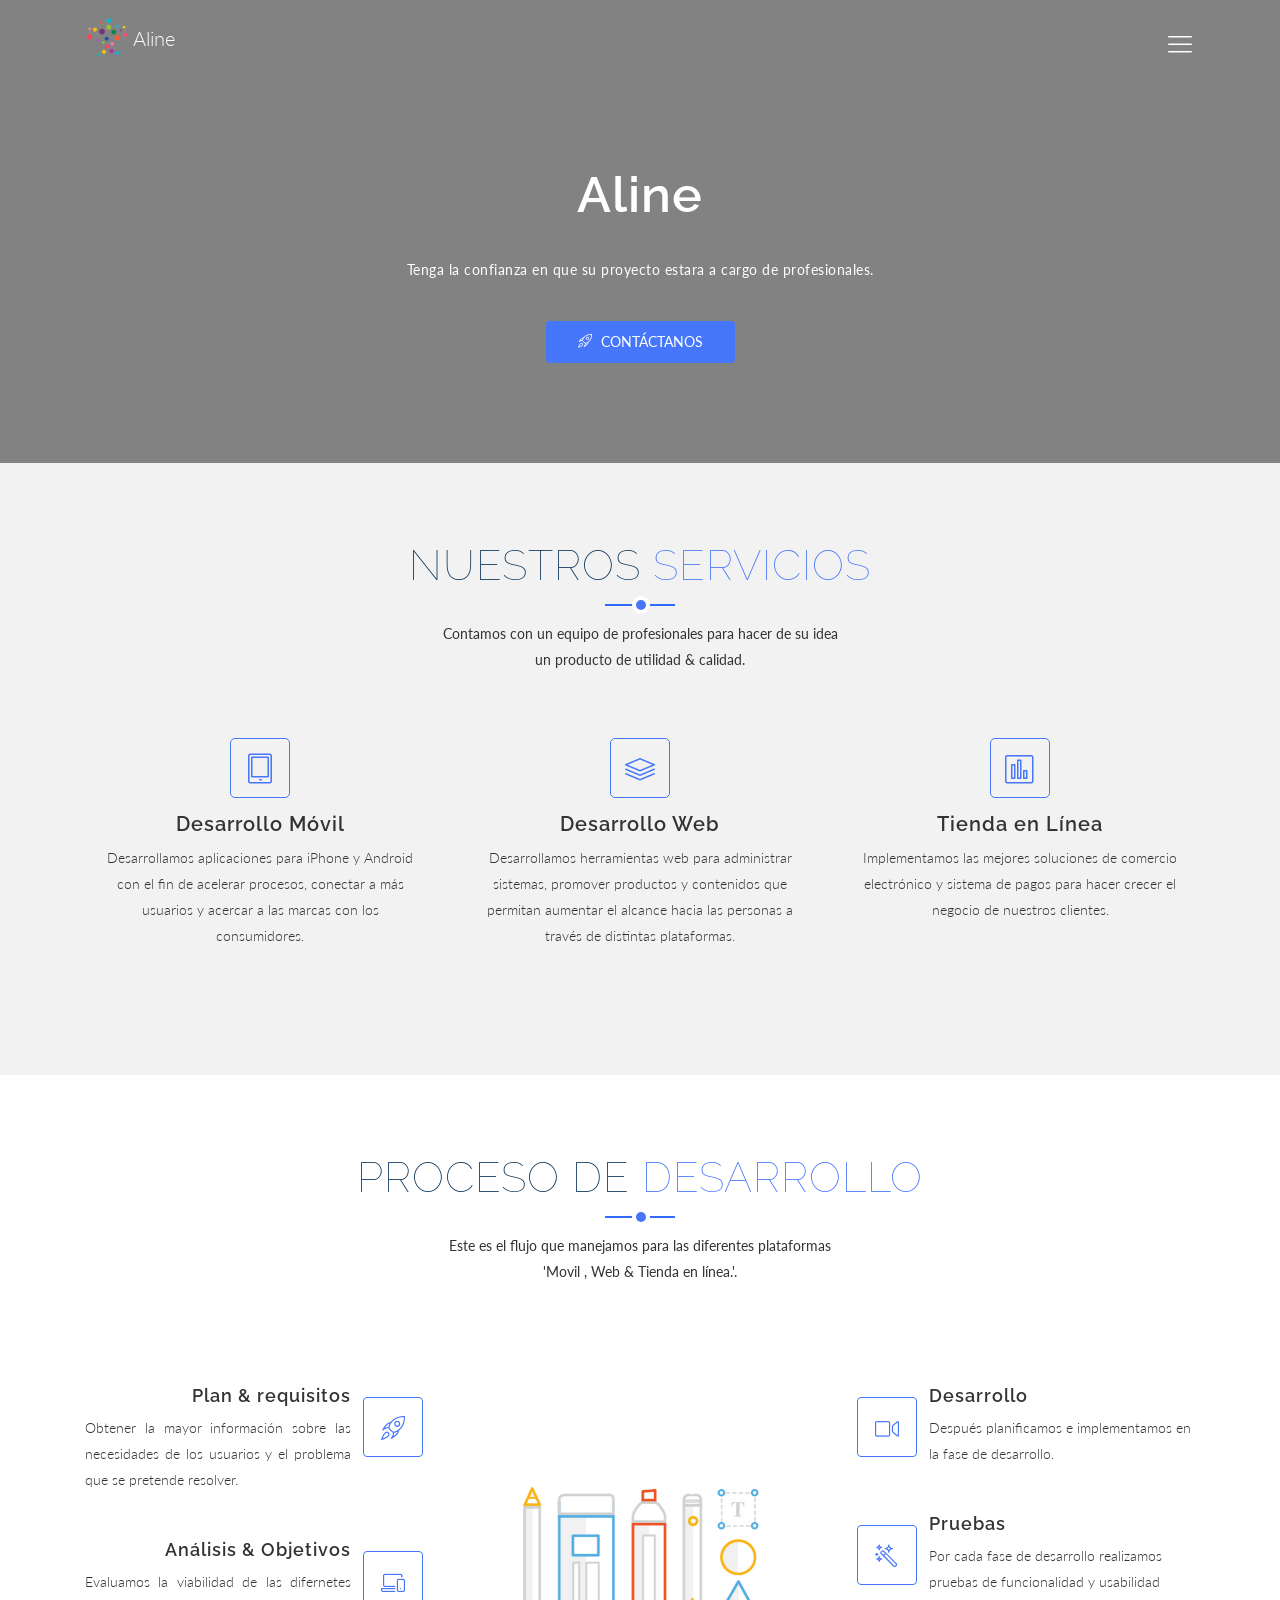
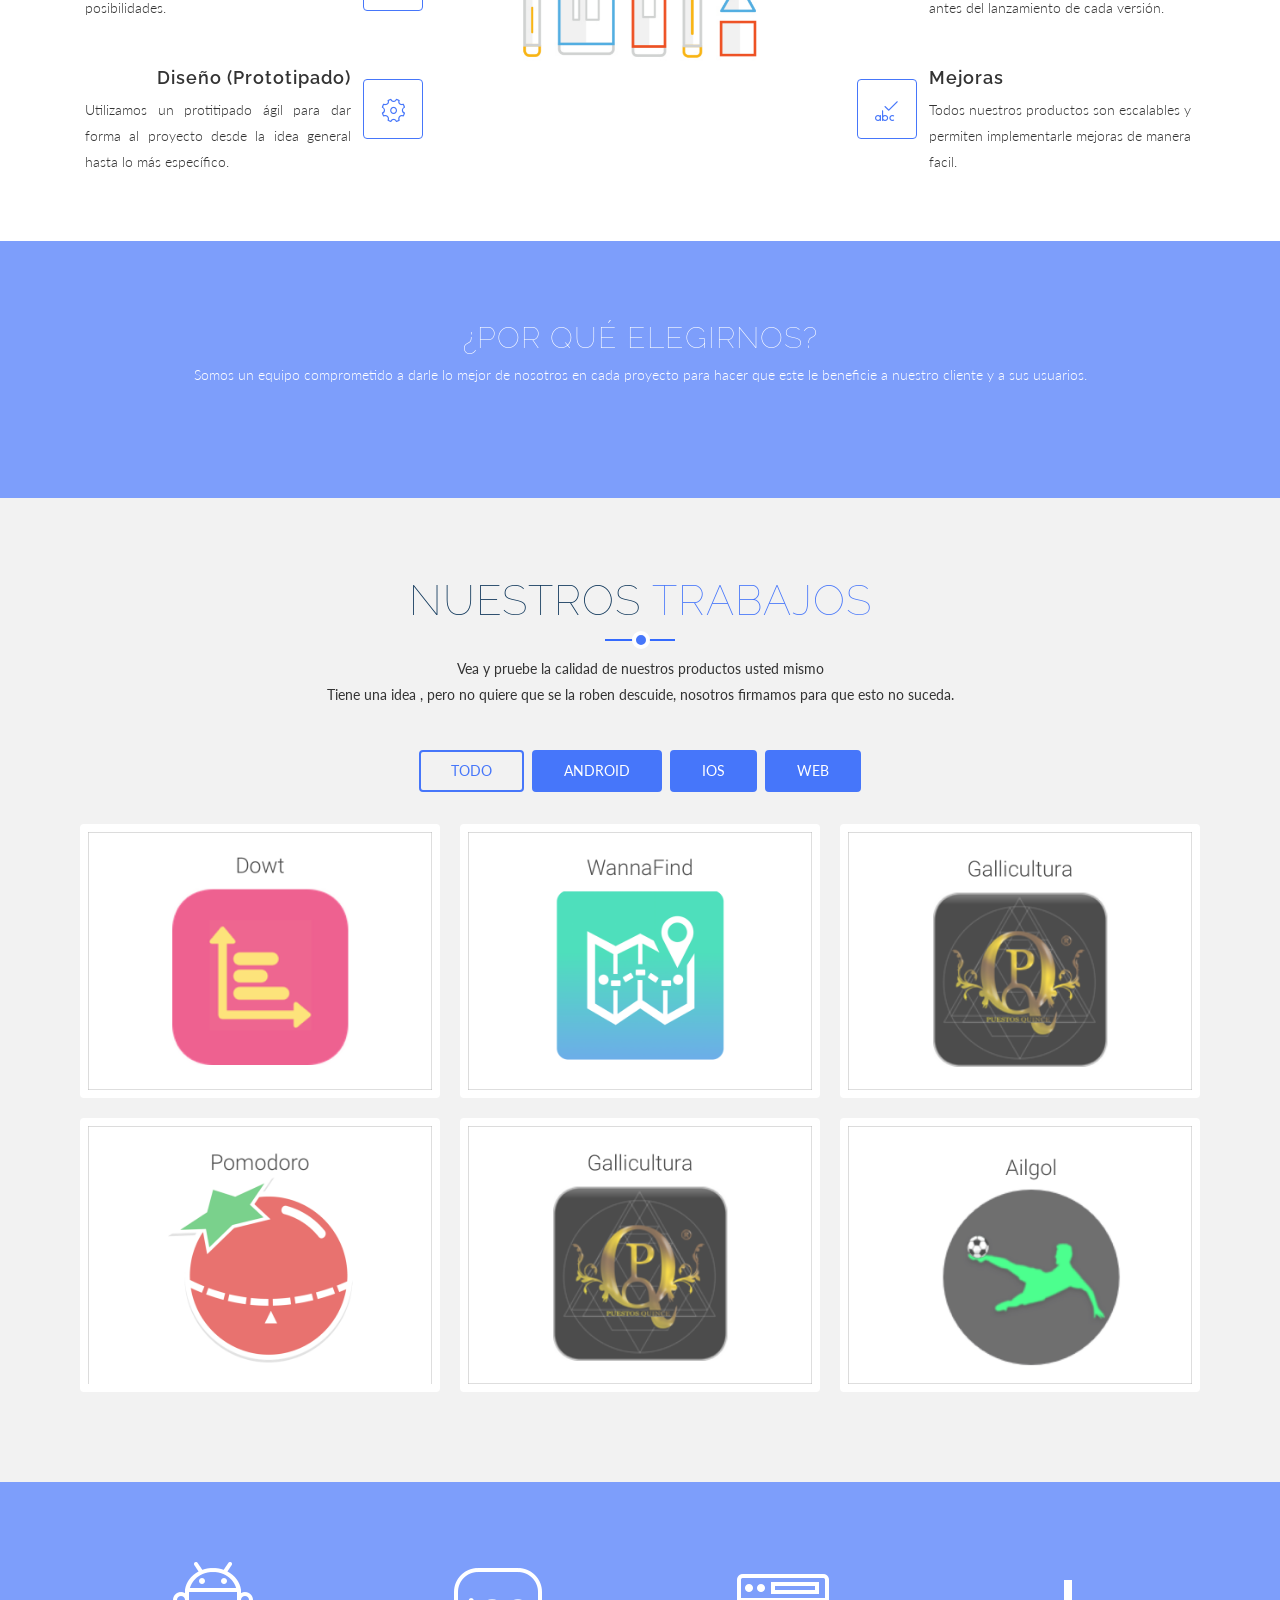
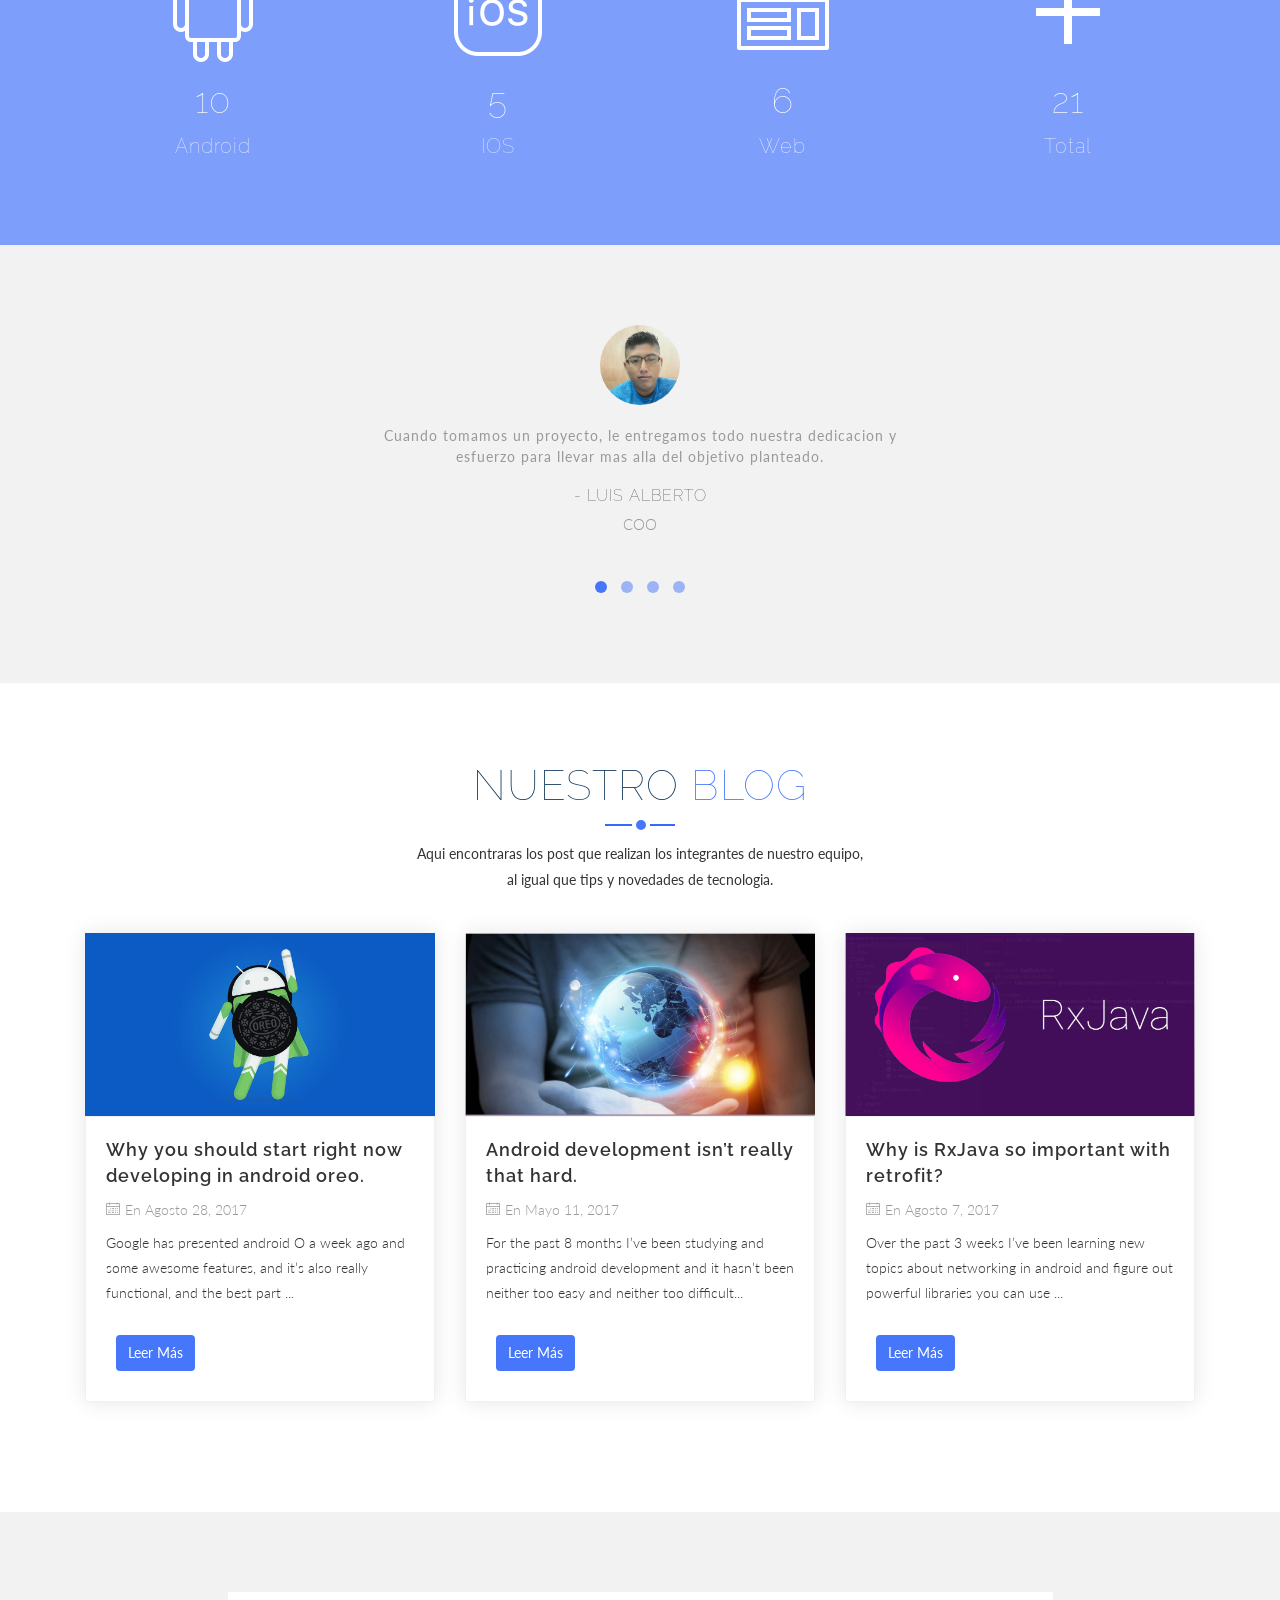
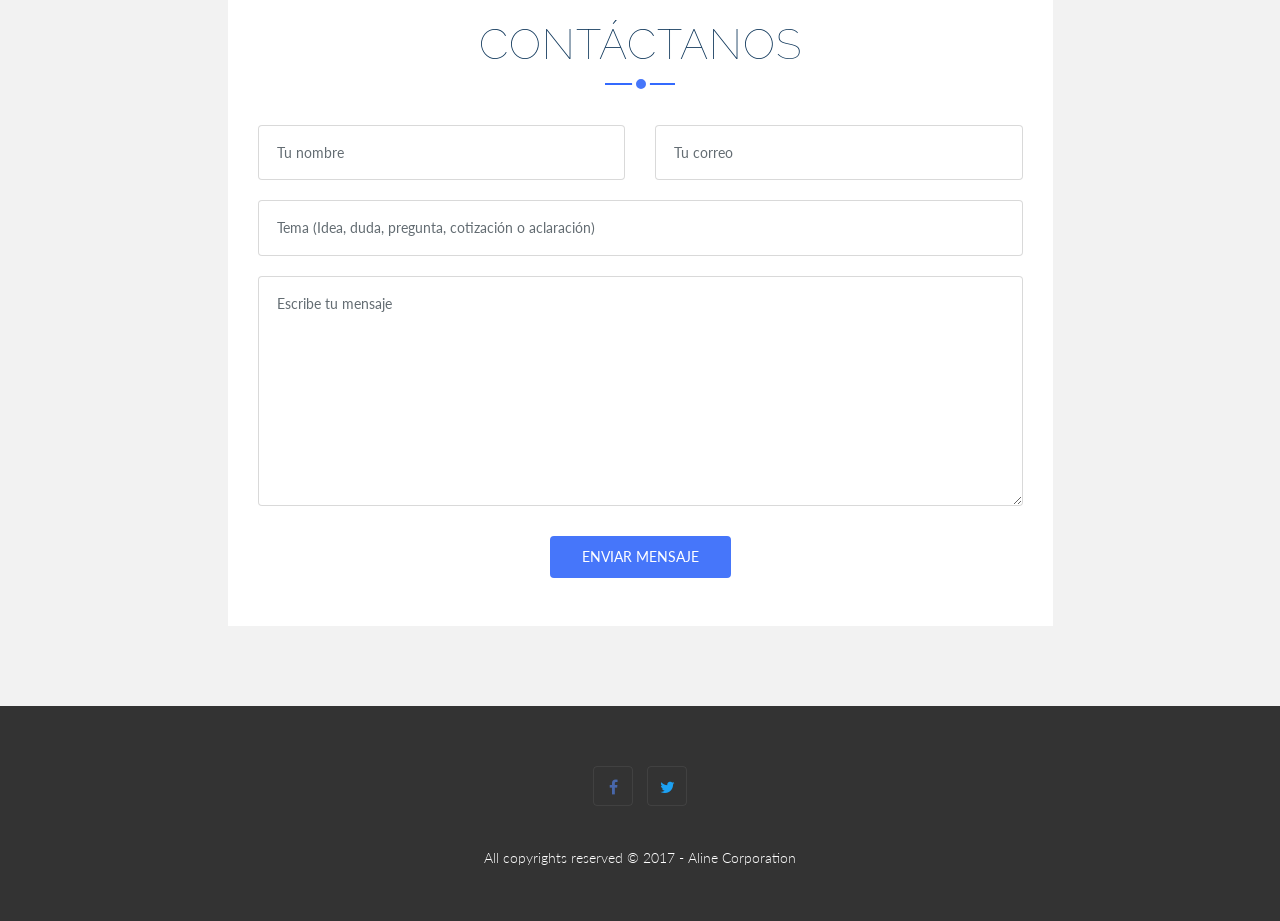
==== commit 77211cc0: "Modificacion picture" ====
--- a/index.html
+++ b/index.html
@@ -386,7 +386,7 @@
                 <img src="img/testimonial/customer1.png" alt="Client Testimonoal" />                 <div class="testimonial-text">                   <p>Cuando tomamos un proyecto, le entregamos todo nuestra dedicacion y <br>esfuerzo para llevar mas alla del objetivo planteado.</p>-                  <h3>Luis Alberto</h3>+                  <h3>- Luis Alberto</h3>                   <span>COO</span>                 </div>               </div>@@ -394,7 +394,7 @@
                 <img src="img/testimonial/customer2.png" alt="Client Testimonoal" />                 <div class="testimonial-text">                   <p>Antes de programar la idea de un cliente. <br>debe de pasar por un proceso de empatia con el usuario , <br>tener definido el publico al que ira dirigido y la UI que se le dara al proyecto.</p>-                  <h3>Luis Fernando</h3>+                  <h3>- Luis Fernando</h3>                   <span>CTO</span>                 </div>               </div>
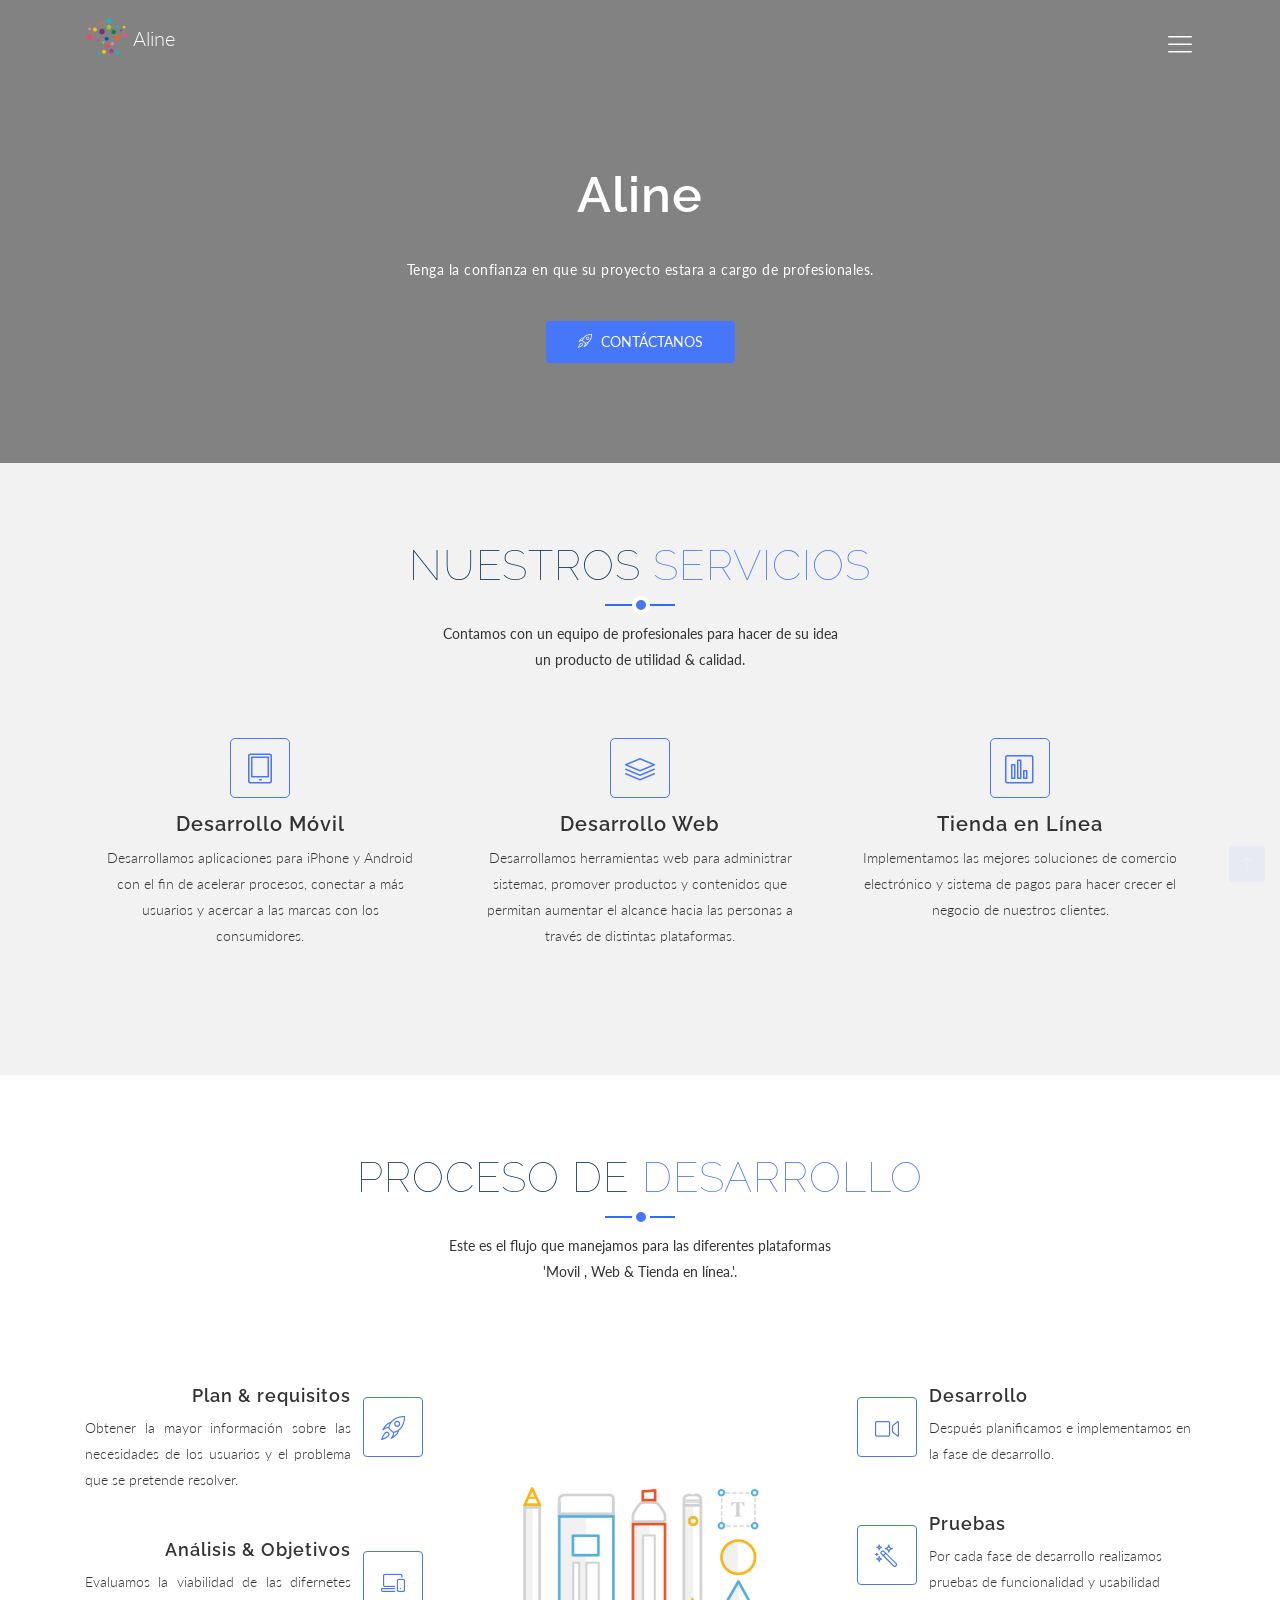
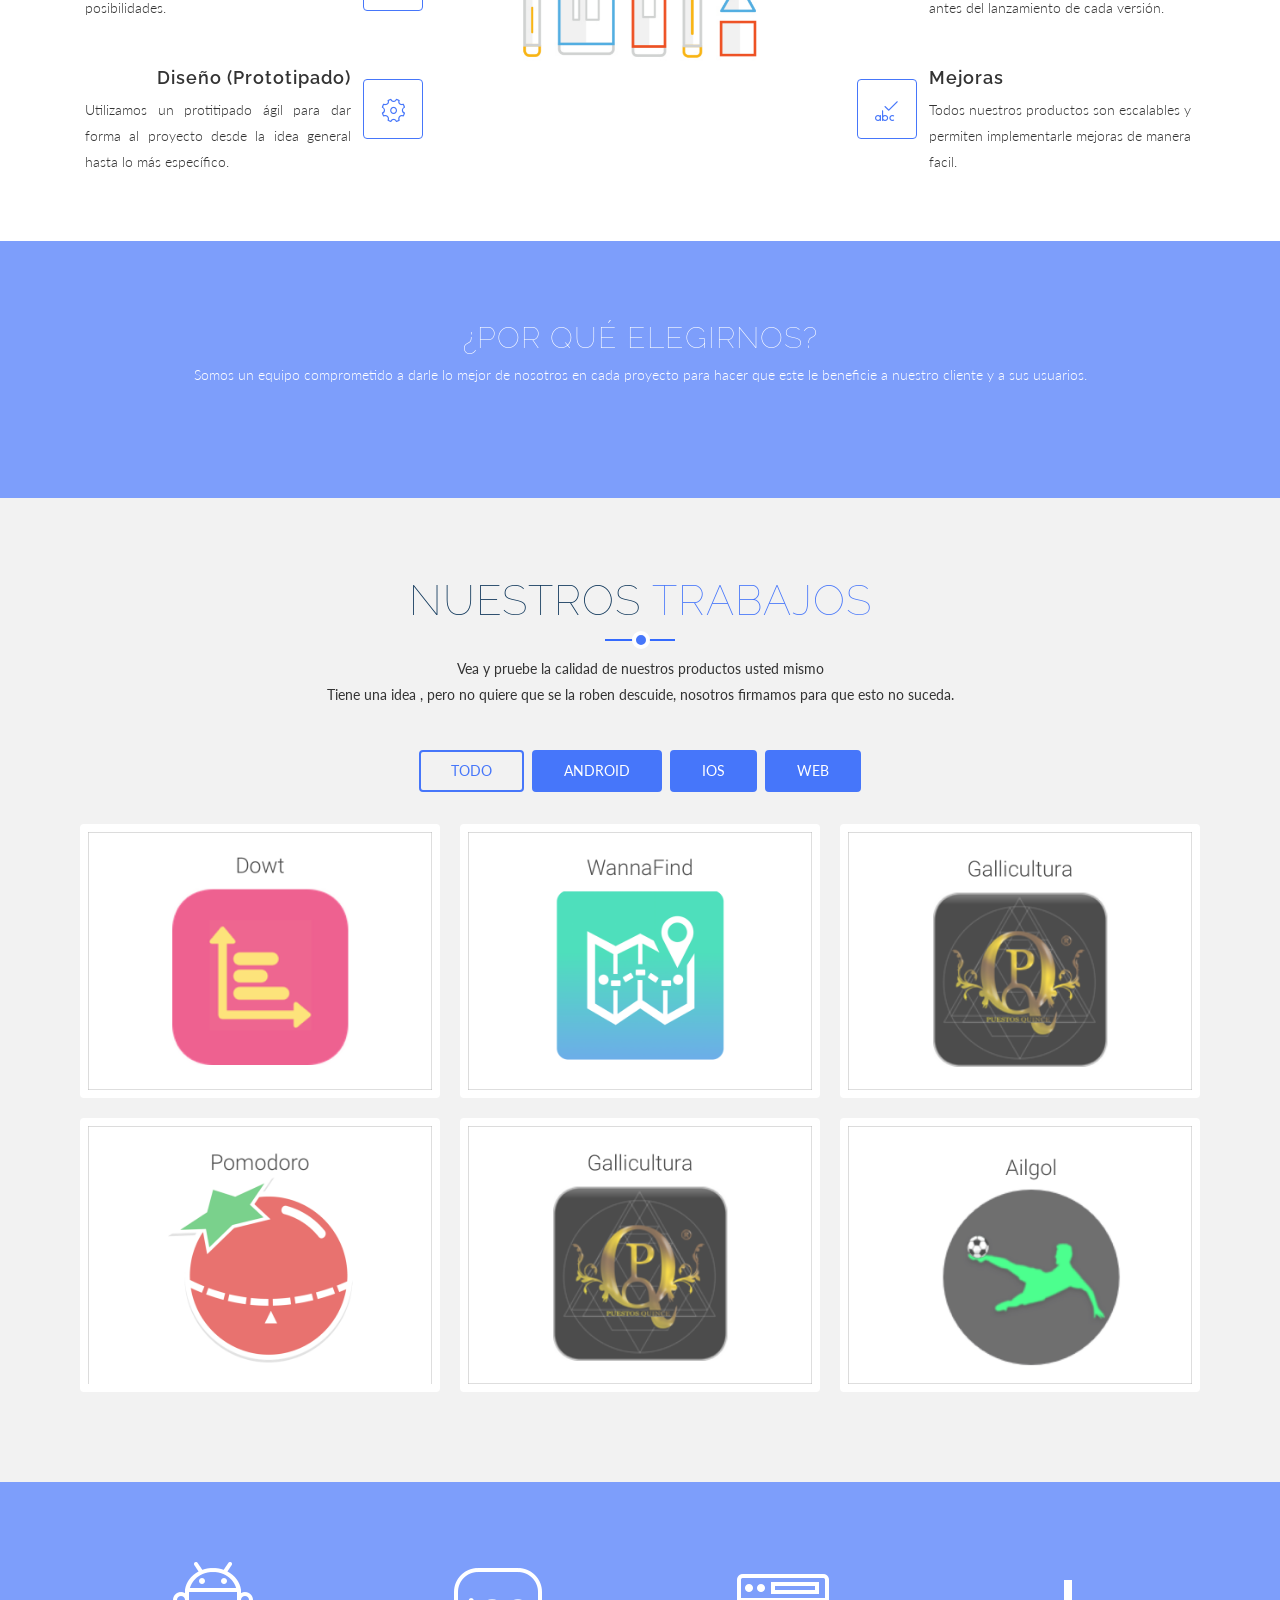
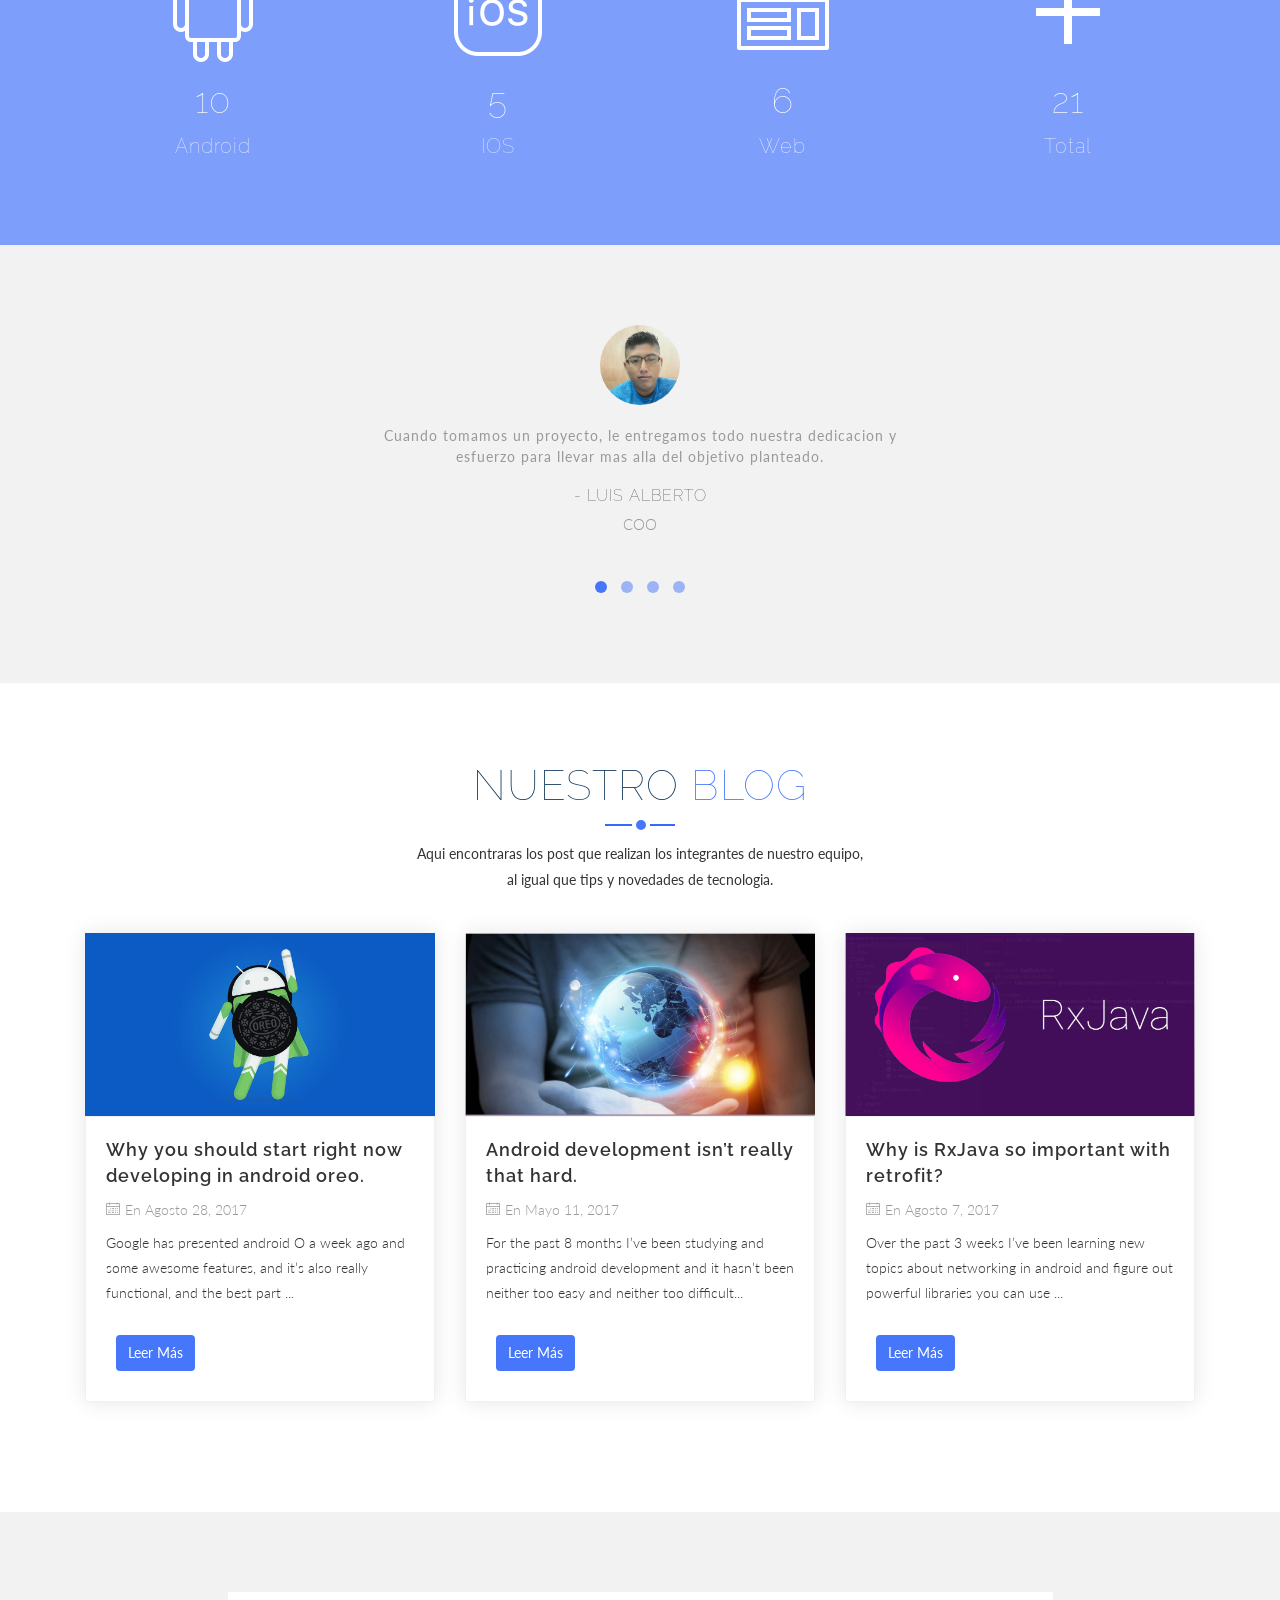
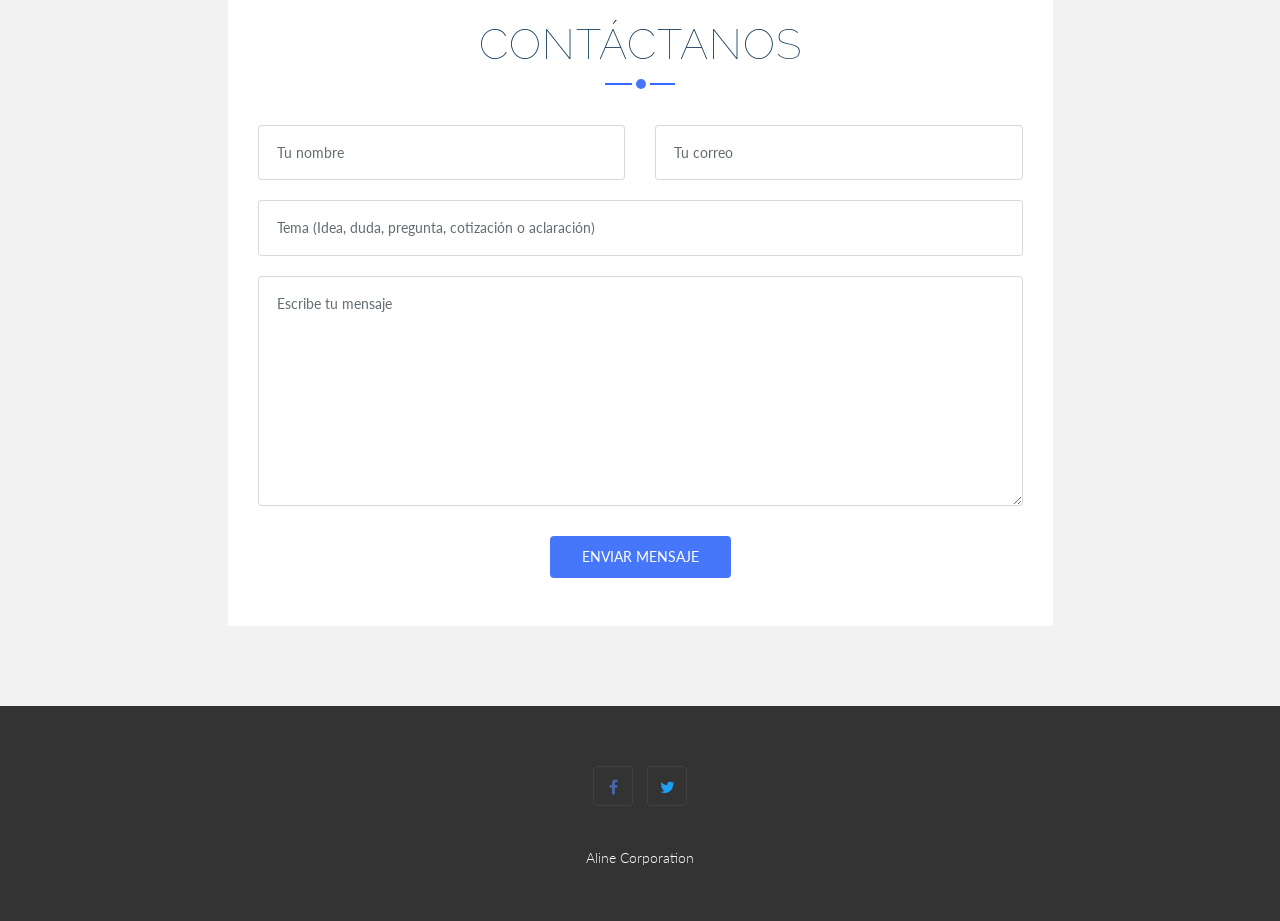
==== commit 1159d8d5: "derechos de autorreirados" ====
--- a/index.html
+++ b/index.html
@@ -383,7 +383,7 @@
           <div class="col-md-10 wow fadeInRight" data-wow-delay="0.2s">             <div class="touch-slider owl-carousel owl-theme">               <div class="testimonial-item">-                <img src="img/testimonial/customer1.png" alt="Client Testimonoal" />+                <img src="img/testimonial/customer11.png" alt="Client Testimonoal" />                 <div class="testimonial-text">                   <p>Cuando tomamos un proyecto, le entregamos todo nuestra dedicacion y <br>esfuerzo para llevar mas alla del objetivo planteado.</p>                   <h3>- Luis Alberto</h3>@@ -391,7 +391,7 @@
                 </div>               </div>               <div class="testimonial-item">-                <img src="img/testimonial/customer2.png" alt="Client Testimonoal" />+                <img src="img/testimonial/customer22.png" alt="Client Testimonoal" />                 <div class="testimonial-text">                   <p>Antes de programar la idea de un cliente. <br>debe de pasar por un proceso de empatia con el usuario , <br>tener definido el publico al que ira dirigido y la UI que se le dara al proyecto.</p>                   <h3>- Luis Fernando</h3>@@ -572,7 +572,7 @@
               </ul>             </div>             <div class="site-info wow fadeInUp" data-wow-duration="1000ms" data-wow-delay="0.3s">-              <p>All copyrights reserved © 2017 - Aline Corporation</p>+              <p>Aline Corporation</p>             </div>             </div>         </div>
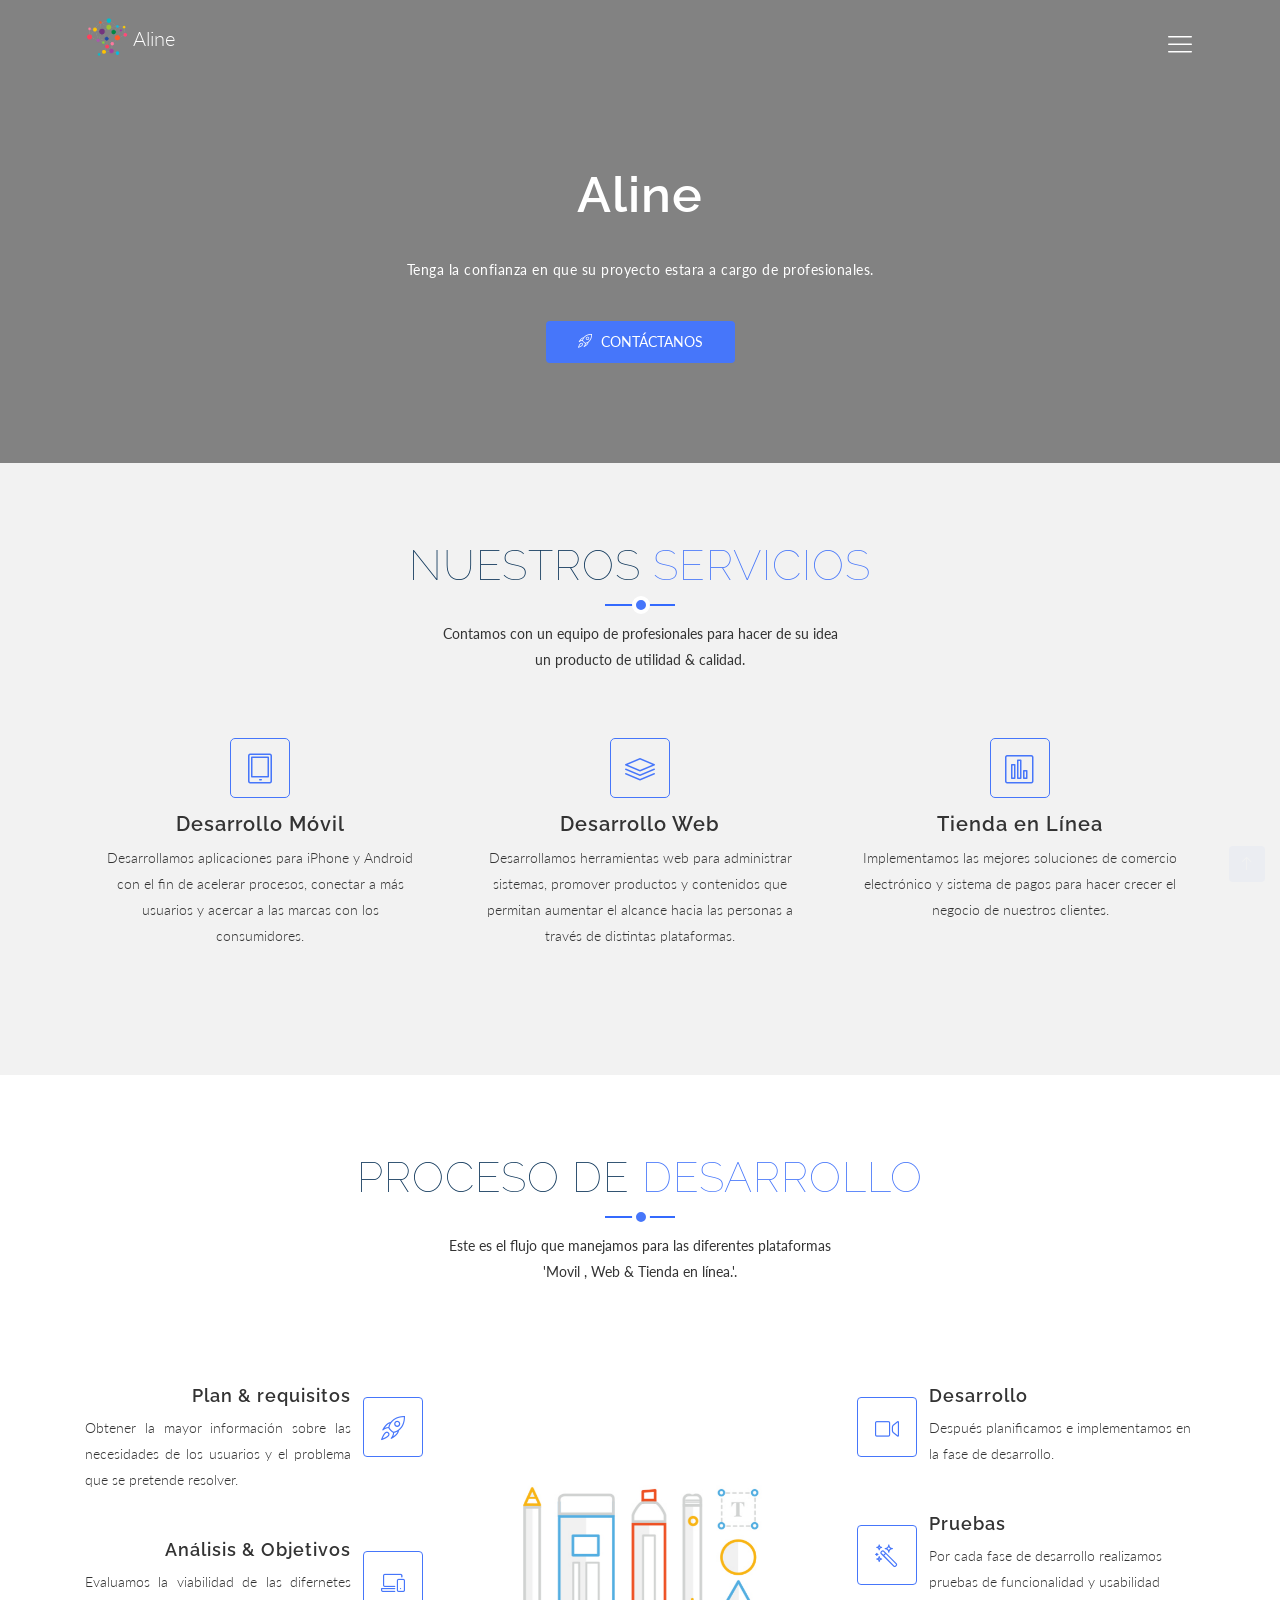
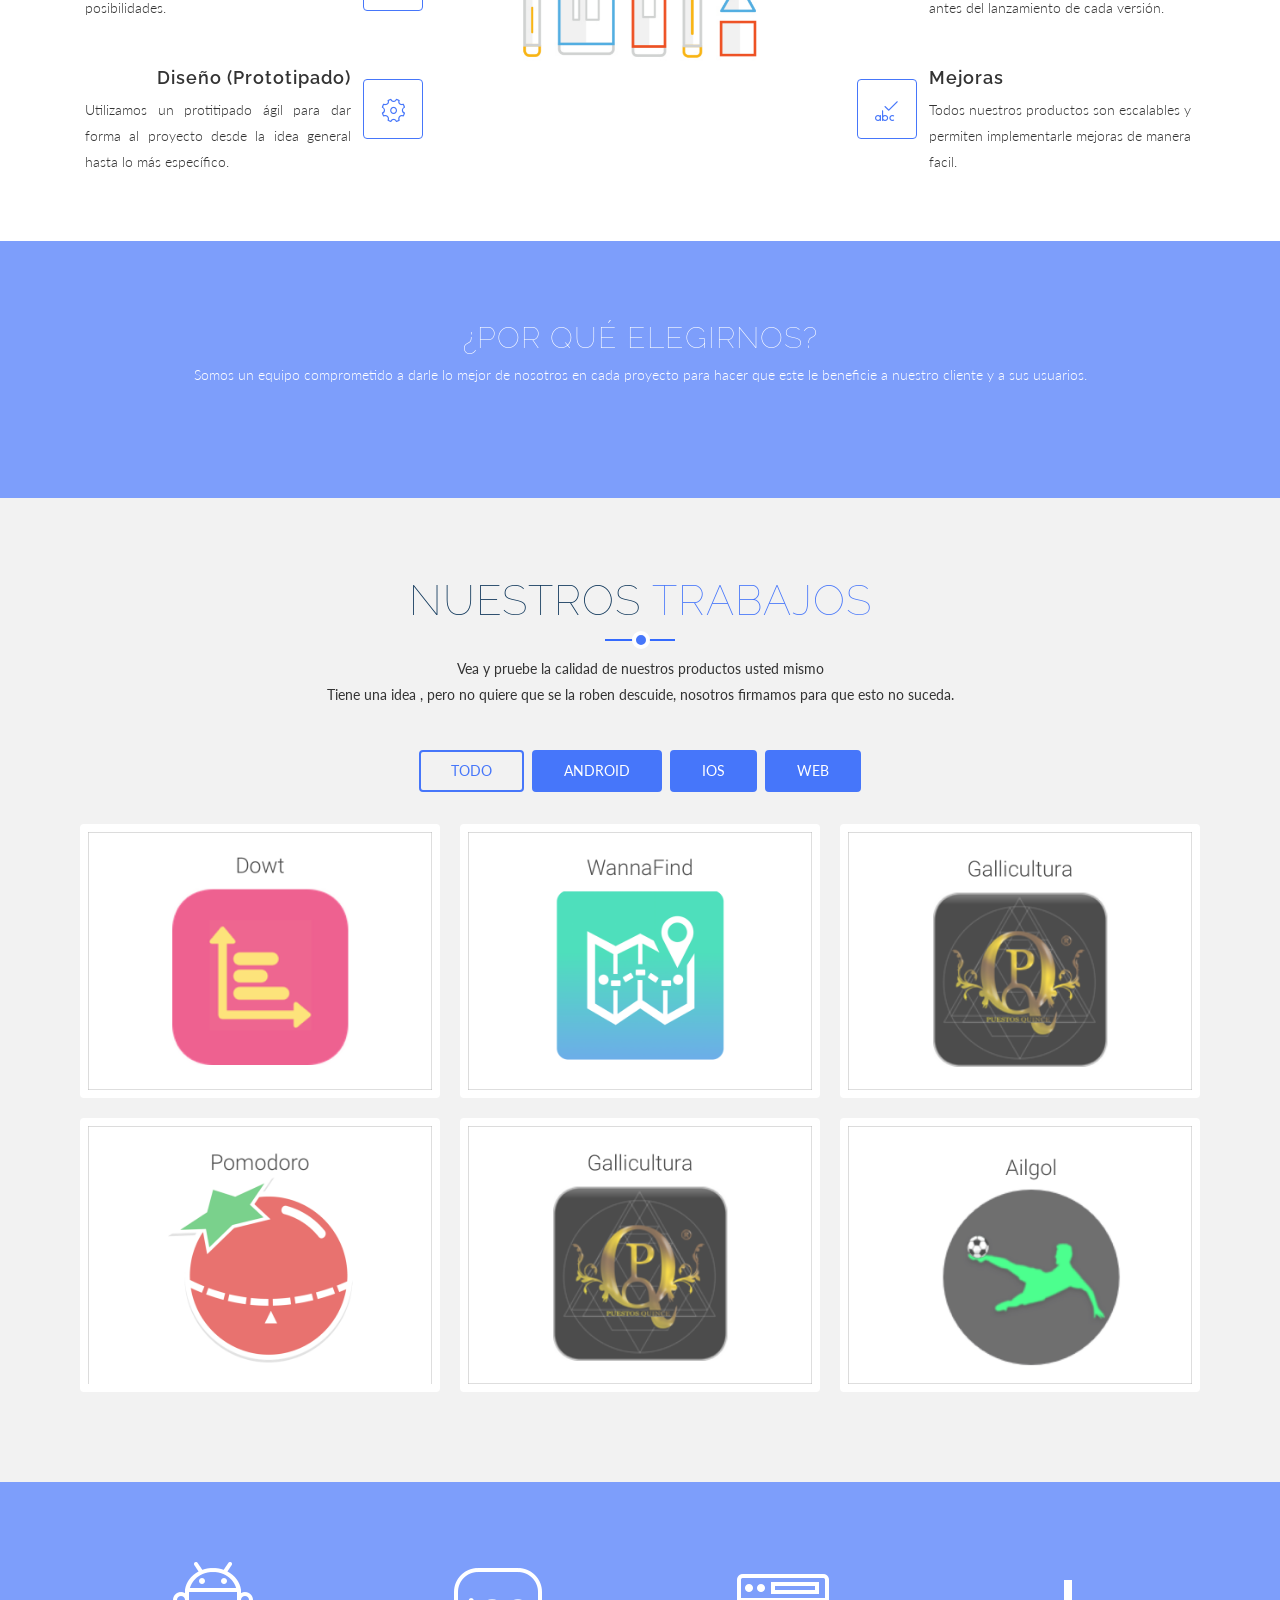
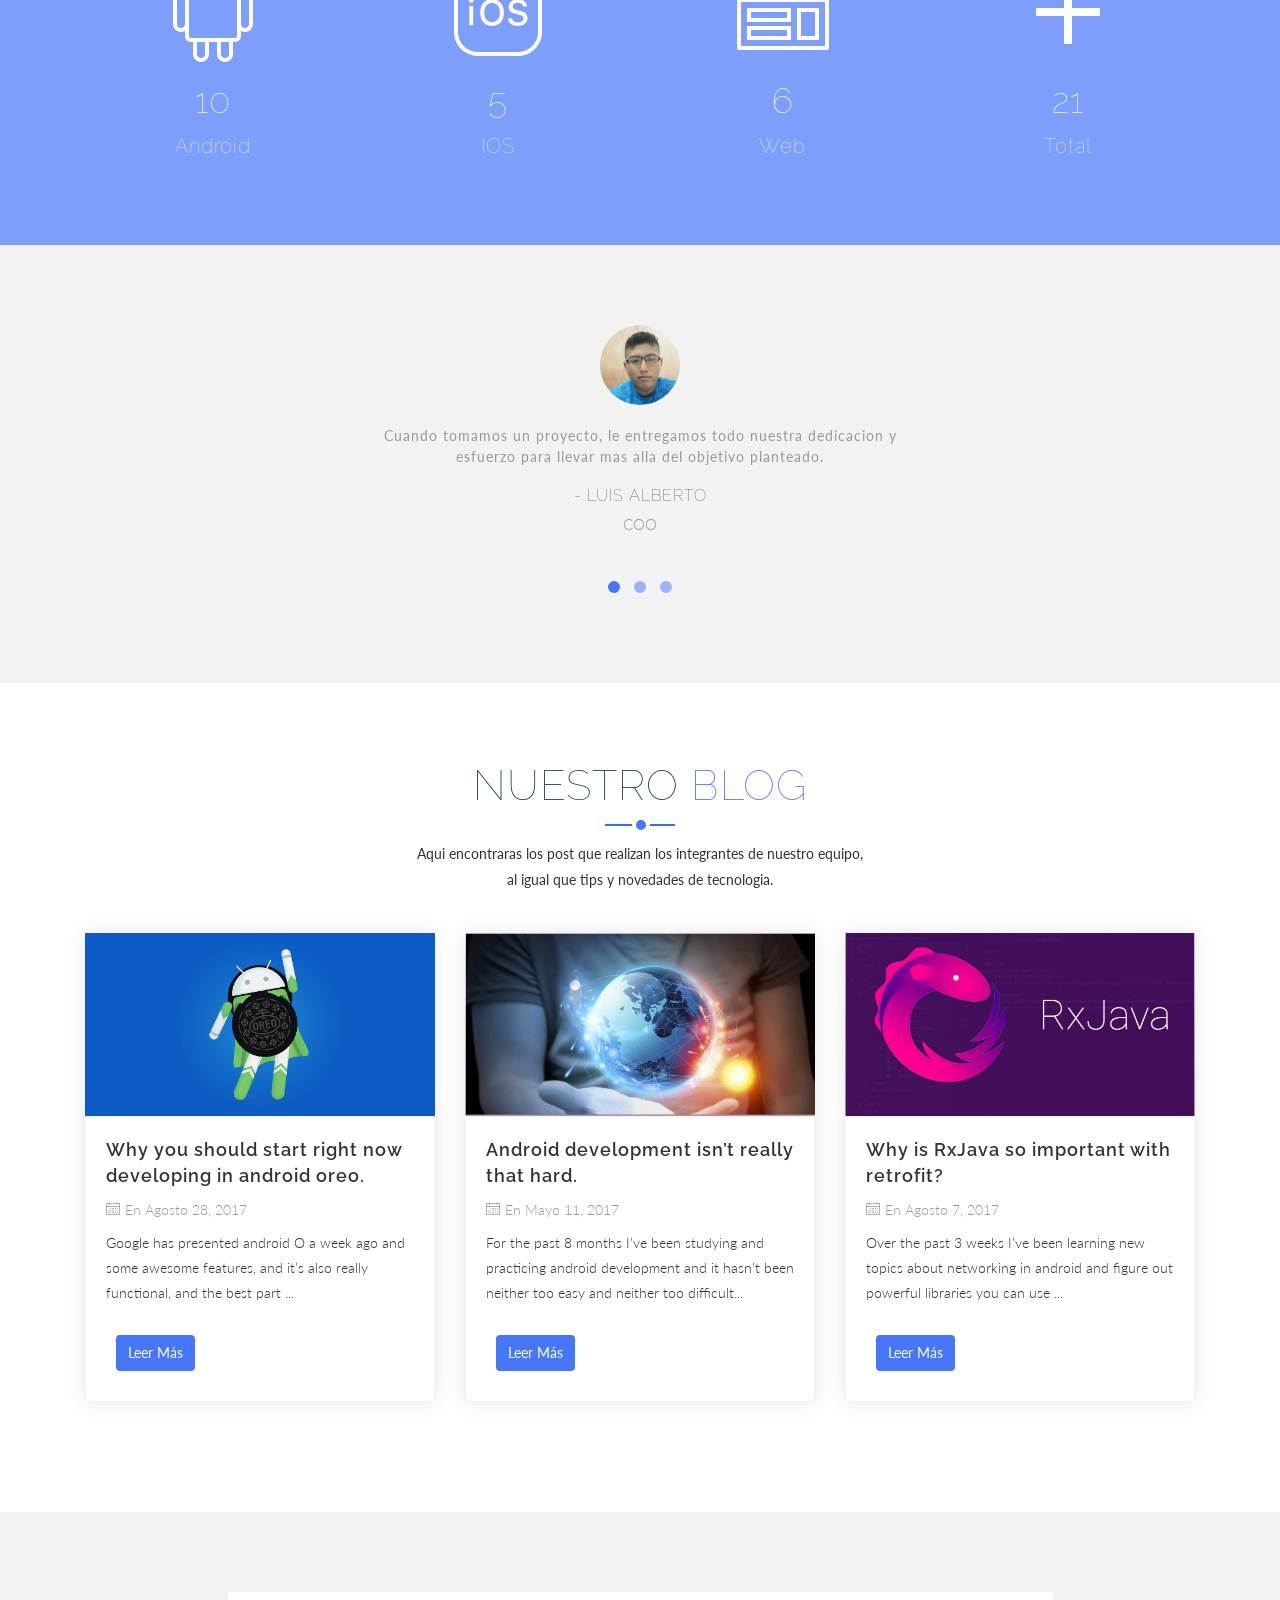
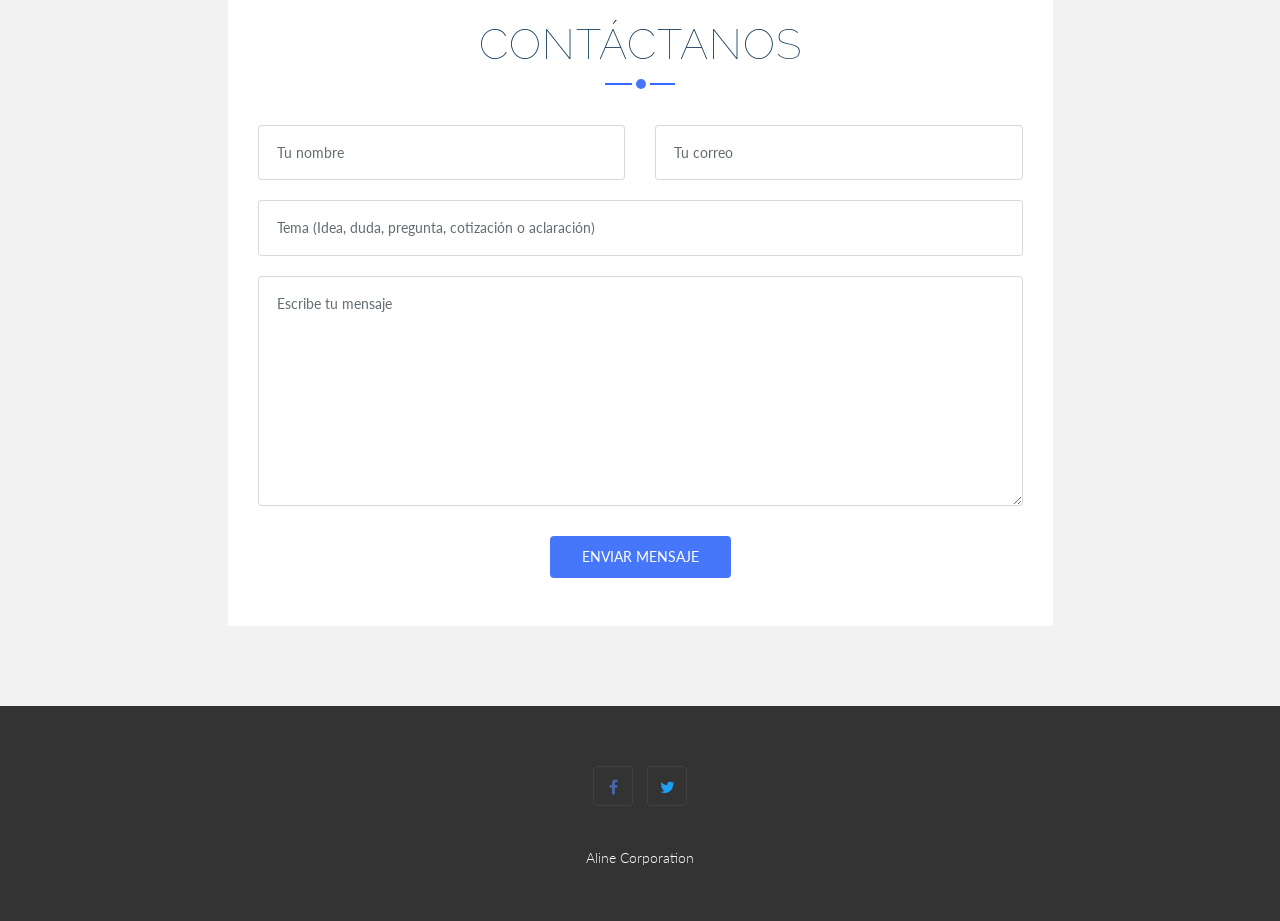
==== commit d27fbf72: "Actualizado Roles e integrantes" ====
--- a/index.html
+++ b/index.html
@@ -1,618 +1,610 @@
-<!DOCTYPE html>-<html lang="en">-  <head>-    <link rel="shortcut icon" type="image/x-icon" href="img/logo.ico">-    <!-- Required meta tags -->-    <meta charset="utf-8">-    <meta name="viewport" content="width=device-width, initial-scale=1, shrink-to-fit=no">-    <meta name="keywords" content="Bootstrap, Landing page, Template, Registration, Landing">-    <meta name="viewport" content="width=device-width, initial-scale=1, maximum-scale=1">-    <meta name="author" content="Grayrids">-    <title>Aline | Software Development</title>--    <!-- Bootstrap CSS -->-    <link rel="stylesheet" href="css/bootstrap.min.css">-    <link rel="stylesheet" href="css/font-awesome.min.css">-    <link rel="stylesheet" href="css/line-icons.css">-    <link rel="stylesheet" href="css/owl.carousel.css">-    <link rel="stylesheet" href="css/owl.theme.css">-    <link rel="stylesheet" href="css/nivo-lightbox.css">-    <link rel="stylesheet" href="css/magnific-popup.css">-    <link rel="stylesheet" href="css/animate.css">-    <link rel="stylesheet" href="css/menu_sideslide.css">-    <link rel="stylesheet" href="css/main.css">-    <link rel="stylesheet" href="css/responsive.css">--  </head>-  <body>-      <div class="menu-wrap">-        <nav class="menu navbar">-          <div class="icon-list navbar-collapse">-            <ul class="navbar-nav">-              <li class="nav-item">-                <a class="nav-link" href="#video-area">Inicio</a>-              </li>-              <li class="nav-item">-                <a class="nav-link" href="#services">Servicios</a>-              </li>  -              <li class="nav-item">-                <a class="nav-link" href="#features">Proceso de desarrollo</a>-              </li>                            -              <li class="nav-item">-                <a class="nav-link" href="#portfolios">Nuestros trabajos</a>-              </li>             -              <li class="nav-item">-                <a class="nav-link" href="#blog">Blog</a>-              </li> -              <li class="nav-item">-                <a class="nav-link" href="#contact">Contacto</a>-              </li> -            </ul>-          </div>-        </nav> -        <button class="close-button" id="close-button"><i class="lnr lnr-cross"></i></button>-      </div>      -  	<!-- Header Section Start -->--    <header id="video-area" data-stellar-background-ratio="0.5">    -      <div id="block" data-vide-bg="video/video"></div>-      <div class="fixed-top">-          <div class="container">-            <div class="logo-menu">-              <a href="index.html" class="logo"><span><img src="img/logo.png" alt="" width="1%" class="logo"></span> Aline</a>-              <button class="menu-button" id="open-button"><i class="lnr lnr-menu"></i></button>    -            </div>           -          </div>-      </div>-      <div class="overlay overlay-2"></div>      -      <div class="container">-        <div class="row justify-content-md-center">-          <div class="col-md-10">-            <div class="contents text-center">-              <h1 class="wow fadeInDown" data-wow-duration="1000ms" data-wow-delay="0.3s">Aline</h1>-              <p class="lead  wow fadeIn" data-wow-duration="1000ms" data-wow-delay="400ms">Tenga la confianza en que su proyecto estara a cargo de profesionales.</p>-              <a href="#contact" class="btn btn-common wow fadeInUp" data-wow-duration="1000ms" data-wow-delay="400ms"><i class="lnr lnr-rocket"></i> Contáctanos</a>-            </div>-          </div>-        </div> -      </div>      -    </header>-    <!-- Header Section End --> ---    <!-- Services Section Start -->-    <section id="services" class="section">-      <div class="container">-        <div class="section-header">          -          <h2 class="section-title wow fadeIn" data-wow-duration="1000ms" data-wow-delay="0.3s">Nuestros <span>Servicios </span></h2>-          <hr class="lines wow zoomIn" data-wow-delay="0.3s">-          <p class="section-subtitle wow fadeIn" data-wow-duration="1000ms" data-wow-delay="0.3s">Contamos con un equipo de profesionales para hacer de su idea<br> un producto de utilidad & calidad.</p>-        </div>-        <div class="row">-          <div class="col-md-4 col-sm-6">-            <div class="item-boxes wow fadeInDown" data-wow-delay="0.2s" align="justify">-              <div class="icon">-                <i class="lnr lnr-tablet"></i>-              </div>-              <h4>Desarrollo Móvil</h4>-              <p>Desarrollamos aplicaciones para iPhone y Android con el fin de acelerar procesos, conectar a más usuarios y acercar a las marcas con los consumidores.</p>-            </div>-          </div>-          <div class="col-md-4 col-sm-6">-            <div class="item-boxes wow fadeInDown" data-wow-delay="0.4s">-              <div class="icon">-                <i class="lnr lnr-layers"></i>-              </div>-              <h4>Desarrollo Web</h4>-              <p>Desarrollamos herramientas web para administrar sistemas, promover productos y contenidos que permitan aumentar el alcance hacia las personas a través de distintas plataformas.</p>-            </div>-          </div>-          <div class="col-md-4 col-sm-6">-            <div class="item-boxes wow fadeInDown" data-wow-delay="0.6s">-              <div class="icon">-                <i class="lnr lnr-chart-bars"></i>-              </div>-              <h4>Tienda en Línea</h4>-              <p>Implementamos las mejores soluciones de comercio electrónico y sistema de pagos para hacer crecer el negocio de nuestros clientes.</p>-            </div>-    </section>-    <!-- Services Section End -->--    <!-- Features Section Start -->-    <section id="features" class="section" data-stellar-background-ratio="0.2">-      <div class="container">-        <div class="section-header">          -          <h2 class="section-title wow fadeIn" data-wow-duration="1000ms" data-wow-delay="0.3s">Proceso de <span> desarrollo</span></h2>-          <hr class="lines wow zoomIn" data-wow-delay="0.3s">-          <p class="section-subtitle wow fadeIn" data-wow-duration="1000ms" data-wow-delay="0.3s">Este es el flujo que manejamos para las diferentes plataformas <br> 'Movil , Web & Tienda en línea.'.</p>-        </div>-        <div class="row">-          <div class="col-lg-4 col-md-4 col-sm-4 col-xs-12">-            <div class="content-left text-right wow fadeInLeft animated" data-wow-offset="10">-              <div class="box-item left">-                <span class="icon">-                  <i class="lnr lnr-rocket"></i>-                </span>-                <div class="text">-                  <h4>Plan & requisitos</h4>-                  <p align="justify">Obtener la mayor información sobre las necesidades de los usuarios y el problema que se pretende resolver.</p>-                </div>-              </div>-              <div class="box-item left">-                <span class="icon">-                  <i class="lnr lnr-laptop-phone"></i>-                </span>-                <div class="text">-                  <h4>Análisis & Objetivos</h4>-                  <p align="justify">Evaluamos la viabilidad de las difernetes posibilidades.</p>-                </div>-              </div>-              <div class="box-item left">-                <span class="icon">-                  <i class="lnr lnr-cog"></i>-                </span>-                <div class="text">-                  <h4>Diseño (Prototipado)</h4>-                  <p align="justify">Utilizamos un protitipado ágil para dar forma al proyecto desde la idea general hasta lo más específico.</p>-                </div>-              </div>-            </div>-          </div>-          <div class="col-lg-4 col-md-4 col-sm-4 col-xs-12">-            <div class="show-box wow fadeInDown animated" data-wow-offset="10">-              <img src="img/features/feature.jpg" alt="">-            </div>-          </div>-          <div class="col-lg-4 col-md-4 col-sm-4 col-xs-12">-            <div class="content-right text-left wow fadeInRight animated" data-wow-offset="10">-              <div class="box-item right">-                <span class="icon">-                  <i class="lnr lnr-camera-video"></i>-                </span>-                <div class="text">-                  <h4>Desarrollo</h4>-                  <p>Después planificamos e implementamos en la fase de desarrollo.</p>-                </div>-              </div>-              <div class="box-item right">-                <span class="icon">-                  <i class="lnr lnr-magic-wand"></i>-                </span>-                <div class="text">-                  <h4>Pruebas</h4>-                  <p>Por cada fase de desarrollo realizamos pruebas de funcionalidad y usabilidad antes del lanzamiento de cada versión.</p>-                </div>-              </div>-              <div class="box-item right">-                <span class="icon">-                  <i class="lnr lnr-spell-check"></i>-                </span>-                <div class="text">-                  <h4>Mejoras</h4>-                  <p>Todos nuestros productos son escalables y permiten implementarle mejoras de manera facil.</p>-                </div>-              </div>-            </div>-          </div>-        </div>-      </div>-    </section>-    <!-- Features Section End -->    --    <!-- Start Video promo Section -->-    <section class="video-promo section" data-stellar-background-ratio="0.5">-    <div class="overlay"></div>-      <div class="container">-        <div class="row">-          <div class="col-md-12 col-sm-12">-              <div class="video-promo-content text-center">-                <h2 class="wow zoomIn" data-wow-duration="1000ms" data-wow-delay="100ms">¿Por qué elegirnos?</h2>-                <p class="wow zoomIn" data-wow-duration="1000ms" data-wow-delay="100ms">Somos un equipo comprometido a darle lo mejor de nosotros en cada proyecto para hacer que este le beneficie a nuestro cliente y a sus usuarios.</p>-                <!--<a href="https://www.youtube.com/watch?v=r44RKWyfcFw" class="video-popup wow fadeInUp" data-wow-duration="1000ms" data-wow-delay="0.3s"><i class="lnr lnr-film-play"></i></a>-->-              </div>-          </div>-        </div>-      </div>-    </section>-    <!-- End Video Promo Section -->--    <!-- Portfolio Section -->-    <section id="portfolios" class="section">-      <!-- Container Starts -->-      <div class="container">-        <div class="section-header">          -          <h2 class="section-title wow fadeIn" data-wow-duration="1000ms" data-wow-delay="0.3s">Nuestros<span> trabajos</span></h2>-          <hr class="lines wow zoomIn" data-wow-delay="0.3s">-          <p class="section-subtitle wow fadeInDown" data-wow-duration="1000ms" data-wow-delay="0.3s">Vea y pruebe la calidad de nuestros productos usted mismo <br> Tiene una idea , pero no quiere que se la roben descuide, nosotros firmamos para que esto no suceda.</p>-        </div>-        <div class="row">          -          <div class="col-md-12">-            <!-- Portfolio Controller/Buttons -->-            <div class="controls text-center wow fadeInUp" data-wow-delay=".6s">-              <a class="control mixitup-control-active btn btn-common" data-filter="all">-                Todo-              </a>-              <a class="control btn btn-common" data-filter=".marketing">-                Android-              </a>-              <a class="control btn btn-common" data-filter=".planning">-                IOS-              </a>-              <a class="control btn btn-common" data-filter=".research">-                Web-              </a>-            </div>-            <!-- Portfolio Controller/Buttons Ends-->          --            <!-- Portfolio Recent Projects -->-            <div id="portfolio" class="row wow fadeInUp" data-wow-delay="0.8s">-              <div class="col-sm-6 col-md-4 col-lg-4 col-xl-4 mix planning">-                <div class="portfolio-item">-                  <div class="shot-item">-                    <a class="overlay lightbox" href="img/portfolio/img1.png">-                      <img src="img/portfolio/img11.png" alt="" />  -                      <i class="lnr lnr-plus-circle item-icon"></i>-                    </a>-                  </div>               -                </div>-              </div>-              <div class="col-sm-6 col-md-4 col-lg-4 col-xl-4 mix planning">-                <div class="portfolio-item">-                  <div class="shot-item">-                    <a class="overlay lightbox" href="img/portfolio/img2.png">-                      <img src="img/portfolio/img12.png" alt="" />  -                      <i class="lnr lnr-plus-circle item-icon"></i>-                    </a>-                  </div>               -                </div>-              </div>-              <div class="col-sm-6 col-md-4 col-lg-4 col-xl-4 mix planning">-                <div class="portfolio-item">-                  <div class="shot-item">-                    <a class="overlay lightbox" href="img/portfolio/img3.png">-                      <img src="img/portfolio/img13.png" alt="" />  -                      <i class="lnr lnr-plus-circle item-icon"></i>-                    </a>-                  </div>               -                </div>-              </div>-              <div class="col-sm-6 col-md-4 col-lg-4 col-xl-4 mix marketing">-                <div class="portfolio-item">-                  <div class="shot-item">-                    <a class="overlay lightbox" href="img/portfolio/img4.png">-                      <img src="img/portfolio/img14.png" alt="" />  -                      <i class="lnr lnr-plus-circle item-icon"></i>-                    </a>-                  </div>               -                </div>-              </div>-              <div class="col-sm-6 col-md-4 col-lg-4 col-xl-4 mix marketing">-                <div class="portfolio-item">-                  <div class="shot-item">-                    <a class="overlay lightbox" href="img/portfolio/img5.png">-                      <img src="img/portfolio/img15.png" alt="" />  -                      <i class="lnr lnr-plus-circle item-icon"></i>-                    </a>-                  </div>               -                </div>-              </div>-              <div class="col-sm-6 col-md-4 col-lg-4 col-xl-4 mix marketing">-                <div class="portfolio-item">-                  <div class="shot-item">-                    <a class="overlay lightbox" href="img/portfolio/img6.png">-                      <img src="img/portfolio/img16.png" alt="" />  -                      <i class="lnr lnr-plus-circle item-icon"></i>-                    </a>-                  </div>               -                </div>-              </div>-            </div>-          </div>-        </div>-      </div>-      <!-- Container Ends -->-    </section>-    <!-- Portfolio Section Ends --> --    <!-- Counter Section Start -->-    <div class="counters section" data-stellar-background-ratio="0.5">-      <div class="overlay"></div>-      <div class="container">-        <div class="row"> -          <div class="col-sm-6 col-md-3 col-lg-3">-            <div class="wow fadeInUp" data-wow-delay=".2s">-              <div class="facts-item"> -                <div class="icon">-                  <i class="contar"><img src="img/counter/Android.png" alt=""></i>-                </div>                -                <div class="fact-count">-                  <h3><span class="counter">10</span></h3>-                  <h4>Android</h4>-                </div>-              </div>-            </div>-          </div>-          <div class="col-sm-6 col-md-3 col-lg-3">-            <div class="wow fadeInUp" data-wow-delay=".4s">-              <div class="facts-item">-                <div class="icon">-                  <i class="contar"><img src="img/counter/IOS.png" alt=""></i>-                </div>                -                <div class="fact-count">-                  <h3><span class="counter">5</span></h3>-                  <h4>IOS</h4>-                </div>-              </div>-            </div>-          </div>-          <div class="col-sm-6 col-md-3 col-lg-3">-            <div class="wow fadeInUp" data-wow-delay=".6s">-              <div class="facts-item">-                <div class="icon">-                  <i><img src="img/counter/Web.png" alt=""></i>-                </div>                -                <div class="fact-count">-                  <h3><span class="counter">6</span></h3>-                  <h4>Web</h4>-                </div>-              </div>-            </div>-          </div>-          <div class="col-sm-6 col-md-3 col-lg-3">-            <div class="wow fadeInUp" data-wow-delay=".8s">-              <div class="facts-item">-                <div class="icon">-                  <i><img src="img/counter/Total.png" alt=""></i>-                </div>                -                <div class="fact-count">-                  <h3><span class="counter">21</span></h3>-                  <h4>Total</h4>-                </div>-              </div>-            </div>-          </div>-        </div>-      </div>-    </div>-    <!-- Counter Section End -->--    <!-- testimonial Section Start -->-    <div id="testimonial" class="section">-      <div class="container">-        <div class="row justify-content-md-center">-          <div class="col-md-10 wow fadeInRight" data-wow-delay="0.2s">-            <div class="touch-slider owl-carousel owl-theme">-              <div class="testimonial-item">-                <img src="img/testimonial/customer11.png" alt="Client Testimonoal" />-                <div class="testimonial-text">-                  <p>Cuando tomamos un proyecto, le entregamos todo nuestra dedicacion y <br>esfuerzo para llevar mas alla del objetivo planteado.</p>-                  <h3>- Luis Alberto</h3>-                  <span>COO</span>-                </div>-              </div>-              <div class="testimonial-item">-                <img src="img/testimonial/customer22.png" alt="Client Testimonoal" />-                <div class="testimonial-text">-                  <p>Antes de programar la idea de un cliente. <br>debe de pasar por un proceso de empatia con el usuario , <br>tener definido el publico al que ira dirigido y la UI que se le dara al proyecto.</p>-                  <h3>- Luis Fernando</h3>-                  <span>CTO</span>-                </div>-              </div>-             <div class="testimonial-item">-                <img src="img/testimonial/customer3.png" alt="Client Testimonoal" />-                <div class="testimonial-text">-                  <p>"Tenemos que dejar de optimizar para programadores y <br>comenzar a optimizar para usuarios"<br>-- Jeff Atwood</p>-                  <h3>- Fabian Gallegos</h3>-                  <span>Developer IOS</span>-              </div>-            </div>-              <div class="testimonial-item">-                <img src="img/testimonial/customer4.png" alt="Client Testimonoal" />-                 <div class="testimonial-text">-                   <p>"La simplicidad llevada al extremo se convierte en elegancia"<br>-- Jon Franklin</p>-                  <h3>- Martin Roberto</h3>-                  <span>Developer Android</span>-                </div>-                </div>-              </div>-            </div>-          </div>-        </div>      -      </div>-    <!-- testimonial Section Start -->--    <!-- Blog Section -->-    <section id="blog" class="section">-      <!-- Container Starts -->-      <div class="container">-        <div class="section-header">          -          <h2 class="section-title wow fadeIn" data-wow-duration="1000ms" data-wow-delay="0.3s">Nuestro <span> Blog</span></h2>-          <hr class="lines wow zoomIn" data-wow-delay="0.3s">-          <p class="section-subtitle wow fadeInDown" data-wow-duration="1000ms" data-wow-delay="0.3s">Aqui encontraras los post que realizan los integrantes de nuestro equipo, <br>al igual que tips y novedades de tecnologia. </p>-        </div>-        <div class="row">-          <div class="col-lg-4 col-md-4 col-sm-6 col-xs-12 blog-item">-            <!-- Blog Item Starts -->-            <div class="blog-item-wrapper wow fadeInUp" data-wow-delay="0.3s">-              <div class="blog-item-img">-                <a href="single-post.html">-                  <img src="img/blog/img1.jpg" alt="">-                </a>                -              </div>-              <div class="blog-item-text"> -                <h3>-                <a href="https://medium.com/@luis_santiago/why-you-should-start-right-now-developing-in-android-oreo-1c6b4c332162" target="_blank">Why you should start right now developing in android oreo.</a>-                </h3>-                <div class="meta-tags">-                  <span class="date"><i class="lnr lnr-calendar-full"></i>En Agosto 28, 2017</span>-                  <!--<span class="comments"><a href="#"><i class="lnr lnr-bubble"></i> 24 Comments</a></span>-->-                </div>-                <p>-                Google has presented android O a week ago and some awesome features, and it’s also really functional, and the best part ...-                </p>-                <a href="https://medium.com/@luis_santiago/why-you-should-start-right-now-developing-in-android-oreo-1c6b4c332162" target="_blank" class="btn btn-common btn-rm">Leer más</a>-              </div>-            </div>-            <!-- Blog Item Wrapper Ends-->-          </div>--          <div class="col-lg-4 col-md-4 col-sm-6 col-xs-12 blog-item">-            <!-- Blog Item Starts -->-            <div class="blog-item-wrapper wow fadeInUp" data-wow-delay="0.6s">-              <div class="blog-item-img">-                <a href="single-post.html">-                  <img src="img/blog/img2.png" alt="">-                </a>                -              </div>-              <div class="blog-item-text"> -                <h3>-                  <a href="https://medium.com/@luis_santiago/android-development-isnt-really-that-hard-4fef92e922d9" target="_blank">Android development isn’t really that hard.</a>-                </h3>-                <div class="meta-tags">-                  <span class="date"><i class="lnr lnr-calendar-full"></i>En Mayo 11, 2017</span>-                 <!-- <span class="comments"><a href="#"><i class="lnr lnr-bubble"></i> 24 Comments</a></span>-->-                </div>-                <p>-                For the past 8 months I’ve been studying and practicing android development and it hasn’t been neither too easy and neither too difficult... -                </p>-                <a href="https://medium.com/@luis_santiago/android-development-isnt-really-that-hard-4fef92e922d9" target="_blank" class="btn btn-common btn-rm">Leer más</a>-              </div>-            </div>-            <!-- Blog Item Wrapper Ends-->-          </div>--          <div class="col-lg-4 col-md-4 col-sm-6 col-xs-12 blog-item">-            <!-- Blog Item Starts -->-            <div class="blog-item-wrapper wow fadeInUp" data-wow-delay="0.9s">-              <div class="blog-item-img">-                <a href="single-post.html">-                  <img src="img/blog/img3.png" alt="">-                </a>                -              </div>-              <div class="blog-item-text">    -                <h3>-                  <a href="https://medium.com/@luis_santiago/why-is-rxjava-so-important-with-retrofit-21a5b50629b9" target="_blank">Why is RxJava so important with retrofit?</a>-                </h3>-                <div class="meta-tags">-                  <span class="date"><i class="lnr lnr-calendar-full"></i>En Agosto 7, 2017</span>-                 <!-- <span class="comments"><a href="#"><i class="lnr lnr-bubble"></i> 24 Comments</a></span>-->-                </div>-                <p>-                 Over the past 3 weeks I’ve been learning new topics about networking in android and figure out powerful libraries you can use ...-                </p>-                <a href="https://medium.com/@luis_santiago/why-is-rxjava-so-important-with-retrofit-21a5b50629b9" target="_blank" class="btn btn-common btn-rm">Leer más</a>-              </div>-            </div>-            <!-- Blog Item Wrapper Ends-->-          </div>-        </div>-      </div>-    </section>-    <!-- blog Section End -->--    <!-- Contact Section Start -->-    <section id="contact" class="section">-      <div class="container">-        <div class="row justify-content-md-center">          -          <div class="col-md-9 wow fadeInDown" data-wow-duration="1000ms" data-wow-delay="0.3s">            -            <div class="contact-block">-              <div class="section-header">          -                <h2 class="section-title wow fadeIn" data-wow-duration="1000ms" data-wow-delay="0.3s">Contáctanos</h2>-                <hr class="lines wow zoomIn" data-wow-delay="0.3s">-              </div>-              <form id="contactForm" method="post"="development@aline.team">-                <div class="row">-                  <div class="col-md-6">-                    <div class="form-group">-                      <input type="text" class="form-control" id="name" name="name" placeholder="Tu nombre" required data-error="Porfavor introduzca su nombre">-                      <div class="help-block with-errors"></div>-                    </div>                                 -                  </div>-                  <div class="col-md-6">-                    <div class="form-group">-                      <input type="text" placeholder="Tu correo" id="email" class="form-control" name="name" required data-error="Porfavor introduzca su correo electronico">-                      <div class="help-block with-errors"></div>-                    </div> -                  </div>-                   <div class="col-md-12">-                    <div class="form-group">-                      <input type="text" placeholder="Tema (Idea, duda, pregunta, cotización o aclaración)" id="msg_subject" class="form-control" required data-error="Introdusca el motivo del mensaje">-                      <div class="help-block with-errors"></div>-                    </div>-                  </div>-                  <div class="col-md-12">-                    <div class="form-group"> -                      <textarea class="form-control" placeholder="Escribe tu mensaje" rows="11" data-error="Escriba su mensaje" required></textarea>-                      <div class="help-block with-errors"></div>-                    </div>-                    <div class="submit-button text-center">-                      <button class="btn btn-common" id="submit" type="submit" value="send">Enviar mensaje</button>-                      <div id="msgSubmit" class="h3 text-center hidden"></div> -                      <div class="clearfix"></div> -                    </div>-                  </div>-                </div>            -              </form>-            </div>-          </div>-        </div>-      </div>-    </section>-    <!-- Contact Section End -->--    <!-- Footer Section Start -->-    <footer>          -      <div class="container">-        <div class="row">-          <div class="col-md-12">-            <div class="social-icons wow fadeInDown" data-wow-duration="1000ms" data-wow-delay="0.3s">-              <ul>-                <li class="facebook"><a href="https://www.facebook.com/AlineTeam/" target="_blank"><i class="fa fa-facebook"></i></a></li>-                <li class="twitter"><a href="https://twitter.com/AlineTeam1" target="_blank"><i class="fa fa-twitter"></i></a></li>-              </ul>-            </div>-            <div class="site-info wow fadeInUp" data-wow-duration="1000ms" data-wow-delay="0.3s">-              <p>Aline Corporation</p>-            </div>  -          </div>-        </div>-      </div>  -    </footer>-    <!-- Footer Section End --> --    <!-- Go To Top Link -->-    <a href="#" class="back-to-top">-      <i class="lnr lnr-arrow-up"></i>-    </a>--    <div id="loader">-      <div class="spinner">-        <div class="double-bounce1"></div>-        <div class="double-bounce2"></div>-      </div>-    </div>    --    <!-- jQuery first, then Tether, then Bootstrap JS. -->-    <script src="js/jquery-min.js"></script>-    <script src="js/tether.min.js"></script>-    <script src="js/bootstrap.min.js"></script>-    <script src="js/classie.js"></script>-    <script src="js/mixitup.min.js"></script>-    <script src="js/nivo-lightbox.js"></script>-    <script src="js/owl.carousel.min.js"></script>    -    <script src="js/jquery.stellar.min.js"></script>    -    <script src="js/jquery.nav.js"></script>    -    <script src="js/smooth-scroll.js"></script>    -    <script src="js/smooth-on-scroll.js"></script>    -    <script src="js/wow.js"></script>    -    <script src="js/menu.js"></script>-    <script src="js/jquery.vide.js"></script>-    <script src="js/jquery.counterup.min.js"></script>    -    <script src="js/jquery.magnific-popup.min.js"></script>    -    <script src="js/waypoints.min.js"></script>    -    <script src="js/form-validator.min.js"></script>-    <script src="js/contact-form-script.js"></script>     -    <script src="js/main.js"></script>-    -  </body>-</html>+<!DOCTYPE html>
+<html lang="en">
+  <head>
+    <link rel="shortcut icon" type="image/x-icon" href="img/logo.ico">
+    <!-- Required meta tags -->
+    <meta charset="utf-8">
+    <meta name="viewport" content="width=device-width, initial-scale=1, shrink-to-fit=no">
+    <meta name="keywords" content="Bootstrap, Landing page, Template, Registration, Landing">
+    <meta name="viewport" content="width=device-width, initial-scale=1, maximum-scale=1">
+    <meta name="author" content="Grayrids">
+    <title>Aline | Software Development</title>
+
+    <!-- Bootstrap CSS -->
+    <link rel="stylesheet" href="css/bootstrap.min.css">
+    <link rel="stylesheet" href="css/font-awesome.min.css">
+    <link rel="stylesheet" href="css/line-icons.css">
+    <link rel="stylesheet" href="css/owl.carousel.css">
+    <link rel="stylesheet" href="css/owl.theme.css">
+    <link rel="stylesheet" href="css/nivo-lightbox.css">
+    <link rel="stylesheet" href="css/magnific-popup.css">
+    <link rel="stylesheet" href="css/animate.css">
+    <link rel="stylesheet" href="css/menu_sideslide.css">
+    <link rel="stylesheet" href="css/main.css">
+    <link rel="stylesheet" href="css/responsive.css">
+
+  </head>
+  <body>
+      <div class="menu-wrap">
+        <nav class="menu navbar">
+          <div class="icon-list navbar-collapse">
+            <ul class="navbar-nav">
+              <li class="nav-item">
+                <a class="nav-link" href="#video-area">Inicio</a>
+              </li>
+              <li class="nav-item">
+                <a class="nav-link" href="#services">Servicios</a>
+              </li>  
+              <li class="nav-item">
+                <a class="nav-link" href="#features">Proceso de desarrollo</a>
+              </li>                            
+              <li class="nav-item">
+                <a class="nav-link" href="#portfolios">Nuestros trabajos</a>
+              </li>             
+              <li class="nav-item">
+                <a class="nav-link" href="#blog">Blog</a>
+              </li> 
+              <li class="nav-item">
+                <a class="nav-link" href="#contact">Contacto</a>
+              </li> 
+            </ul>
+          </div>
+        </nav> 
+        <button class="close-button" id="close-button"><i class="lnr lnr-cross"></i></button>
+      </div>      
+  	<!-- Header Section Start -->
+
+    <header id="video-area" data-stellar-background-ratio="0.5">    
+      <div id="block" data-vide-bg="video/video"></div>
+      <div class="fixed-top">
+          <div class="container">
+            <div class="logo-menu">
+              <a href="index.html" class="logo"><span><img src="img/logo.png" alt="" width="1%" class="logo"></span> Aline</a>
+              <button class="menu-button" id="open-button"><i class="lnr lnr-menu"></i></button>    
+            </div>           
+          </div>
+      </div>
+      <div class="overlay overlay-2"></div>      
+      <div class="container">
+        <div class="row justify-content-md-center">
+          <div class="col-md-10">
+            <div class="contents text-center">
+              <h1 class="wow fadeInDown" data-wow-duration="1000ms" data-wow-delay="0.3s">Aline</h1>
+              <p class="lead  wow fadeIn" data-wow-duration="1000ms" data-wow-delay="400ms">Tenga la confianza en que su proyecto estara a cargo de profesionales.</p>
+              <a href="#contact" class="btn btn-common wow fadeInUp" data-wow-duration="1000ms" data-wow-delay="400ms"><i class="lnr lnr-rocket"></i> Contáctanos</a>
+            </div>
+          </div>
+        </div> 
+      </div>      
+    </header>
+    <!-- Header Section End --> 
+
+
+    <!-- Services Section Start -->
+    <section id="services" class="section">
+      <div class="container">
+        <div class="section-header">          
+          <h2 class="section-title wow fadeIn" data-wow-duration="1000ms" data-wow-delay="0.3s">Nuestros <span>Servicios </span></h2>
+          <hr class="lines wow zoomIn" data-wow-delay="0.3s">
+          <p class="section-subtitle wow fadeIn" data-wow-duration="1000ms" data-wow-delay="0.3s">Contamos con un equipo de profesionales para hacer de su idea<br> un producto de utilidad & calidad.</p>
+        </div>
+        <div class="row">
+          <div class="col-md-4 col-sm-6">
+            <div class="item-boxes wow fadeInDown" data-wow-delay="0.2s" align="justify">
+              <div class="icon">
+                <i class="lnr lnr-tablet"></i>
+              </div>
+              <h4>Desarrollo Móvil</h4>
+              <p>Desarrollamos aplicaciones para iPhone y Android con el fin de acelerar procesos, conectar a más usuarios y acercar a las marcas con los consumidores.</p>
+            </div>
+          </div>
+          <div class="col-md-4 col-sm-6">
+            <div class="item-boxes wow fadeInDown" data-wow-delay="0.4s">
+              <div class="icon">
+                <i class="lnr lnr-layers"></i>
+              </div>
+              <h4>Desarrollo Web</h4>
+              <p>Desarrollamos herramientas web para administrar sistemas, promover productos y contenidos que permitan aumentar el alcance hacia las personas a través de distintas plataformas.</p>
+            </div>
+          </div>
+          <div class="col-md-4 col-sm-6">
+            <div class="item-boxes wow fadeInDown" data-wow-delay="0.6s">
+              <div class="icon">
+                <i class="lnr lnr-chart-bars"></i>
+              </div>
+              <h4>Tienda en Línea</h4>
+              <p>Implementamos las mejores soluciones de comercio electrónico y sistema de pagos para hacer crecer el negocio de nuestros clientes.</p>
+            </div>
+    </section>
+    <!-- Services Section End -->
+
+    <!-- Features Section Start -->
+    <section id="features" class="section" data-stellar-background-ratio="0.2">
+      <div class="container">
+        <div class="section-header">          
+          <h2 class="section-title wow fadeIn" data-wow-duration="1000ms" data-wow-delay="0.3s">Proceso de <span> desarrollo</span></h2>
+          <hr class="lines wow zoomIn" data-wow-delay="0.3s">
+          <p class="section-subtitle wow fadeIn" data-wow-duration="1000ms" data-wow-delay="0.3s">Este es el flujo que manejamos para las diferentes plataformas <br> 'Movil , Web & Tienda en línea.'.</p>
+        </div>
+        <div class="row">
+          <div class="col-lg-4 col-md-4 col-sm-4 col-xs-12">
+            <div class="content-left text-right wow fadeInLeft animated" data-wow-offset="10">
+              <div class="box-item left">
+                <span class="icon">
+                  <i class="lnr lnr-rocket"></i>
+                </span>
+                <div class="text">
+                  <h4>Plan & requisitos</h4>
+                  <p align="justify">Obtener la mayor información sobre las necesidades de los usuarios y el problema que se pretende resolver.</p>
+                </div>
+              </div>
+              <div class="box-item left">
+                <span class="icon">
+                  <i class="lnr lnr-laptop-phone"></i>
+                </span>
+                <div class="text">
+                  <h4>Análisis & Objetivos</h4>
+                  <p align="justify">Evaluamos la viabilidad de las difernetes posibilidades.</p>
+                </div>
+              </div>
+              <div class="box-item left">
+                <span class="icon">
+                  <i class="lnr lnr-cog"></i>
+                </span>
+                <div class="text">
+                  <h4>Diseño (Prototipado)</h4>
+                  <p align="justify">Utilizamos un protitipado ágil para dar forma al proyecto desde la idea general hasta lo más específico.</p>
+                </div>
+              </div>
+            </div>
+          </div>
+          <div class="col-lg-4 col-md-4 col-sm-4 col-xs-12">
+            <div class="show-box wow fadeInDown animated" data-wow-offset="10">
+              <img src="img/features/feature.jpg" alt="">
+            </div>
+          </div>
+          <div class="col-lg-4 col-md-4 col-sm-4 col-xs-12">
+            <div class="content-right text-left wow fadeInRight animated" data-wow-offset="10">
+              <div class="box-item right">
+                <span class="icon">
+                  <i class="lnr lnr-camera-video"></i>
+                </span>
+                <div class="text">
+                  <h4>Desarrollo</h4>
+                  <p>Después planificamos e implementamos en la fase de desarrollo.</p>
+                </div>
+              </div>
+              <div class="box-item right">
+                <span class="icon">
+                  <i class="lnr lnr-magic-wand"></i>
+                </span>
+                <div class="text">
+                  <h4>Pruebas</h4>
+                  <p>Por cada fase de desarrollo realizamos pruebas de funcionalidad y usabilidad antes del lanzamiento de cada versión.</p>
+                </div>
+              </div>
+              <div class="box-item right">
+                <span class="icon">
+                  <i class="lnr lnr-spell-check"></i>
+                </span>
+                <div class="text">
+                  <h4>Mejoras</h4>
+                  <p>Todos nuestros productos son escalables y permiten implementarle mejoras de manera facil.</p>
+                </div>
+              </div>
+            </div>
+          </div>
+        </div>
+      </div>
+    </section>
+    <!-- Features Section End -->    
+
+    <!-- Start Video promo Section -->
+    <section class="video-promo section" data-stellar-background-ratio="0.5">
+    <div class="overlay"></div>
+      <div class="container">
+        <div class="row">
+          <div class="col-md-12 col-sm-12">
+              <div class="video-promo-content text-center">
+                <h2 class="wow zoomIn" data-wow-duration="1000ms" data-wow-delay="100ms">¿Por qué elegirnos?</h2>
+                <p class="wow zoomIn" data-wow-duration="1000ms" data-wow-delay="100ms">Somos un equipo comprometido a darle lo mejor de nosotros en cada proyecto para hacer que este le beneficie a nuestro cliente y a sus usuarios.</p>
+                <!--<a href="https://www.youtube.com/watch?v=r44RKWyfcFw" class="video-popup wow fadeInUp" data-wow-duration="1000ms" data-wow-delay="0.3s"><i class="lnr lnr-film-play"></i></a>-->
+              </div>
+          </div>
+        </div>
+      </div>
+    </section>
+    <!-- End Video Promo Section -->
+
+    <!-- Portfolio Section -->
+    <section id="portfolios" class="section">
+      <!-- Container Starts -->
+      <div class="container">
+        <div class="section-header">          
+          <h2 class="section-title wow fadeIn" data-wow-duration="1000ms" data-wow-delay="0.3s">Nuestros<span> trabajos</span></h2>
+          <hr class="lines wow zoomIn" data-wow-delay="0.3s">
+          <p class="section-subtitle wow fadeInDown" data-wow-duration="1000ms" data-wow-delay="0.3s">Vea y pruebe la calidad de nuestros productos usted mismo <br> Tiene una idea , pero no quiere que se la roben descuide, nosotros firmamos para que esto no suceda.</p>
+        </div>
+        <div class="row">          
+          <div class="col-md-12">
+            <!-- Portfolio Controller/Buttons -->
+            <div class="controls text-center wow fadeInUp" data-wow-delay=".6s">
+              <a class="control mixitup-control-active btn btn-common" data-filter="all">
+                Todo
+              </a>
+              <a class="control btn btn-common" data-filter=".marketing">
+                Android
+              </a>
+              <a class="control btn btn-common" data-filter=".planning">
+                IOS
+              </a>
+              <a class="control btn btn-common" data-filter=".research">
+                Web
+              </a>
+            </div>
+            <!-- Portfolio Controller/Buttons Ends-->          
+
+            <!-- Portfolio Recent Projects -->
+            <div id="portfolio" class="row wow fadeInUp" data-wow-delay="0.8s">
+              <div class="col-sm-6 col-md-4 col-lg-4 col-xl-4 mix planning">
+                <div class="portfolio-item">
+                  <div class="shot-item">
+                    <a class="overlay lightbox" href="img/portfolio/img1.png">
+                      <img src="img/portfolio/img11.png" alt="" />  
+                      <i class="lnr lnr-plus-circle item-icon"></i>
+                    </a>
+                  </div>               
+                </div>
+              </div>
+              <div class="col-sm-6 col-md-4 col-lg-4 col-xl-4 mix planning">
+                <div class="portfolio-item">
+                  <div class="shot-item">
+                    <a class="overlay lightbox" href="img/portfolio/img2.png">
+                      <img src="img/portfolio/img12.png" alt="" />  
+                      <i class="lnr lnr-plus-circle item-icon"></i>
+                    </a>
+                  </div>               
+                </div>
+              </div>
+              <div class="col-sm-6 col-md-4 col-lg-4 col-xl-4 mix planning">
+                <div class="portfolio-item">
+                  <div class="shot-item">
+                    <a class="overlay lightbox" href="img/portfolio/img3.png">
+                      <img src="img/portfolio/img13.png" alt="" />  
+                      <i class="lnr lnr-plus-circle item-icon"></i>
+                    </a>
+                  </div>               
+                </div>
+              </div>
+              <div class="col-sm-6 col-md-4 col-lg-4 col-xl-4 mix marketing">
+                <div class="portfolio-item">
+                  <div class="shot-item">
+                    <a class="overlay lightbox" href="img/portfolio/img4.png">
+                      <img src="img/portfolio/img14.png" alt="" />  
+                      <i class="lnr lnr-plus-circle item-icon"></i>
+                    </a>
+                  </div>               
+                </div>
+              </div>
+              <div class="col-sm-6 col-md-4 col-lg-4 col-xl-4 mix marketing">
+                <div class="portfolio-item">
+                  <div class="shot-item">
+                    <a class="overlay lightbox" href="img/portfolio/img5.png">
+                      <img src="img/portfolio/img15.png" alt="" />  
+                      <i class="lnr lnr-plus-circle item-icon"></i>
+                    </a>
+                  </div>               
+                </div>
+              </div>
+              <div class="col-sm-6 col-md-4 col-lg-4 col-xl-4 mix marketing">
+                <div class="portfolio-item">
+                  <div class="shot-item">
+                    <a class="overlay lightbox" href="img/portfolio/img6.png">
+                      <img src="img/portfolio/img16.png" alt="" />  
+                      <i class="lnr lnr-plus-circle item-icon"></i>
+                    </a>
+                  </div>               
+                </div>
+              </div>
+            </div>
+          </div>
+        </div>
+      </div>
+      <!-- Container Ends -->
+    </section>
+    <!-- Portfolio Section Ends --> 
+
+    <!-- Counter Section Start -->
+    <div class="counters section" data-stellar-background-ratio="0.5">
+      <div class="overlay"></div>
+      <div class="container">
+        <div class="row"> 
+          <div class="col-sm-6 col-md-3 col-lg-3">
+            <div class="wow fadeInUp" data-wow-delay=".2s">
+              <div class="facts-item"> 
+                <div class="icon">
+                  <i class="contar"><img src="img/counter/Android.png" alt=""></i>
+                </div>                
+                <div class="fact-count">
+                  <h3><span class="counter">10</span></h3>
+                  <h4>Android</h4>
+                </div>
+              </div>
+            </div>
+          </div>
+          <div class="col-sm-6 col-md-3 col-lg-3">
+            <div class="wow fadeInUp" data-wow-delay=".4s">
+              <div class="facts-item">
+                <div class="icon">
+                  <i class="contar"><img src="img/counter/IOS.png" alt=""></i>
+                </div>                
+                <div class="fact-count">
+                  <h3><span class="counter">5</span></h3>
+                  <h4>IOS</h4>
+                </div>
+              </div>
+            </div>
+          </div>
+          <div class="col-sm-6 col-md-3 col-lg-3">
+            <div class="wow fadeInUp" data-wow-delay=".6s">
+              <div class="facts-item">
+                <div class="icon">
+                  <i><img src="img/counter/Web.png" alt=""></i>
+                </div>                
+                <div class="fact-count">
+                  <h3><span class="counter">6</span></h3>
+                  <h4>Web</h4>
+                </div>
+              </div>
+            </div>
+          </div>
+          <div class="col-sm-6 col-md-3 col-lg-3">
+            <div class="wow fadeInUp" data-wow-delay=".8s">
+              <div class="facts-item">
+                <div class="icon">
+                  <i><img src="img/counter/Total.png" alt=""></i>
+                </div>                
+                <div class="fact-count">
+                  <h3><span class="counter">21</span></h3>
+                  <h4>Total</h4>
+                </div>
+              </div>
+            </div>
+          </div>
+        </div>
+      </div>
+    </div>
+    <!-- Counter Section End -->
+
+    <!-- testimonial Section Start -->
+    <div id="testimonial" class="section">
+      <div class="container">
+        <div class="row justify-content-md-center">
+          <div class="col-md-10 wow fadeInRight" data-wow-delay="0.2s">
+            <div class="touch-slider owl-carousel owl-theme">
+              <div class="testimonial-item">
+                <img src="img/testimonial/customer11.png" alt="Client Testimonoal" />
+                <div class="testimonial-text">
+                  <p>Cuando tomamos un proyecto, le entregamos todo nuestra dedicacion y <br>esfuerzo para llevar mas alla del objetivo planteado.</p>
+                  <h3>- Luis Alberto</h3>
+                  <span>COO</span>
+                </div>
+              </div>
+              <div class="testimonial-item">
+                <img src="img/testimonial/customer22.png" alt="Client Testimonoal" />
+                <div class="testimonial-text">
+                  <p>Antes de programar la idea de un cliente. <br>debe de pasar por un proceso de empatia con el usuario , <br>tener definido el publico al que ira dirigido y la UI que se le dara al proyecto.</p>
+                  <h3>- Luis Fernando</h3>
+                  <span>Frontend/IOS developer</span>
+                </div>
+              </div>
+              <div class="testimonial-item">
+                <img src="img/testimonial/customer4.png" alt="Client Testimonoal" />
+                 <div class="testimonial-text">
+                   <p>"La simplicidad llevada al extremo se convierte en elegancia"<br>-- Jon Franklin</p>
+                  <h3>- Alejandro Leyva</h3>
+                  <span>Android/Backend Developer</span>
+                </div>
+                </div>
+              </div>
+            </div>
+          </div>
+        </div>      
+      </div>
+    <!-- testimonial Section Start -->
+
+    <!-- Blog Section -->
+    <section id="blog" class="section">
+      <!-- Container Starts -->
+      <div class="container">
+        <div class="section-header">          
+          <h2 class="section-title wow fadeIn" data-wow-duration="1000ms" data-wow-delay="0.3s">Nuestro <span> Blog</span></h2>
+          <hr class="lines wow zoomIn" data-wow-delay="0.3s">
+          <p class="section-subtitle wow fadeInDown" data-wow-duration="1000ms" data-wow-delay="0.3s">Aqui encontraras los post que realizan los integrantes de nuestro equipo, <br>al igual que tips y novedades de tecnologia. </p>
+        </div>
+        <div class="row">
+          <div class="col-lg-4 col-md-4 col-sm-6 col-xs-12 blog-item">
+            <!-- Blog Item Starts -->
+            <div class="blog-item-wrapper wow fadeInUp" data-wow-delay="0.3s">
+              <div class="blog-item-img">
+                <a href="single-post.html">
+                  <img src="img/blog/img1.jpg" alt="">
+                </a>                
+              </div>
+              <div class="blog-item-text"> 
+                <h3>
+                <a href="https://medium.com/@luis_santiago/why-you-should-start-right-now-developing-in-android-oreo-1c6b4c332162" target="_blank">Why you should start right now developing in android oreo.</a>
+                </h3>
+                <div class="meta-tags">
+                  <span class="date"><i class="lnr lnr-calendar-full"></i>En Agosto 28, 2017</span>
+                  <!--<span class="comments"><a href="#"><i class="lnr lnr-bubble"></i> 24 Comments</a></span>-->
+                </div>
+                <p>
+                Google has presented android O a week ago and some awesome features, and it’s also really functional, and the best part ...
+                </p>
+                <a href="https://medium.com/@luis_santiago/why-you-should-start-right-now-developing-in-android-oreo-1c6b4c332162" target="_blank" class="btn btn-common btn-rm">Leer más</a>
+              </div>
+            </div>
+            <!-- Blog Item Wrapper Ends-->
+          </div>
+
+          <div class="col-lg-4 col-md-4 col-sm-6 col-xs-12 blog-item">
+            <!-- Blog Item Starts -->
+            <div class="blog-item-wrapper wow fadeInUp" data-wow-delay="0.6s">
+              <div class="blog-item-img">
+                <a href="single-post.html">
+                  <img src="img/blog/img2.png" alt="">
+                </a>                
+              </div>
+              <div class="blog-item-text"> 
+                <h3>
+                  <a href="https://medium.com/@luis_santiago/android-development-isnt-really-that-hard-4fef92e922d9" target="_blank">Android development isn’t really that hard.</a>
+                </h3>
+                <div class="meta-tags">
+                  <span class="date"><i class="lnr lnr-calendar-full"></i>En Mayo 11, 2017</span>
+                 <!-- <span class="comments"><a href="#"><i class="lnr lnr-bubble"></i> 24 Comments</a></span>-->
+                </div>
+                <p>
+                For the past 8 months I’ve been studying and practicing android development and it hasn’t been neither too easy and neither too difficult... 
+                </p>
+                <a href="https://medium.com/@luis_santiago/android-development-isnt-really-that-hard-4fef92e922d9" target="_blank" class="btn btn-common btn-rm">Leer más</a>
+              </div>
+            </div>
+            <!-- Blog Item Wrapper Ends-->
+          </div>
+
+          <div class="col-lg-4 col-md-4 col-sm-6 col-xs-12 blog-item">
+            <!-- Blog Item Starts -->
+            <div class="blog-item-wrapper wow fadeInUp" data-wow-delay="0.9s">
+              <div class="blog-item-img">
+                <a href="single-post.html">
+                  <img src="img/blog/img3.png" alt="">
+                </a>                
+              </div>
+              <div class="blog-item-text">    
+                <h3>
+                  <a href="https://medium.com/@luis_santiago/why-is-rxjava-so-important-with-retrofit-21a5b50629b9" target="_blank">Why is RxJava so important with retrofit?</a>
+                </h3>
+                <div class="meta-tags">
+                  <span class="date"><i class="lnr lnr-calendar-full"></i>En Agosto 7, 2017</span>
+                 <!-- <span class="comments"><a href="#"><i class="lnr lnr-bubble"></i> 24 Comments</a></span>-->
+                </div>
+                <p>
+                 Over the past 3 weeks I’ve been learning new topics about networking in android and figure out powerful libraries you can use ...
+                </p>
+                <a href="https://medium.com/@luis_santiago/why-is-rxjava-so-important-with-retrofit-21a5b50629b9" target="_blank" class="btn btn-common btn-rm">Leer más</a>
+              </div>
+            </div>
+            <!-- Blog Item Wrapper Ends-->
+          </div>
+        </div>
+      </div>
+    </section>
+    <!-- blog Section End -->
+
+    <!-- Contact Section Start -->
+    <section id="contact" class="section">
+      <div class="container">
+        <div class="row justify-content-md-center">          
+          <div class="col-md-9 wow fadeInDown" data-wow-duration="1000ms" data-wow-delay="0.3s">            
+            <div class="contact-block">
+              <div class="section-header">          
+                <h2 class="section-title wow fadeIn" data-wow-duration="1000ms" data-wow-delay="0.3s">Contáctanos</h2>
+                <hr class="lines wow zoomIn" data-wow-delay="0.3s">
+              </div>
+              <form id="contactForm" method="post"="development@aline.team">
+                <div class="row">
+                  <div class="col-md-6">
+                    <div class="form-group">
+                      <input type="text" class="form-control" id="name" name="name" placeholder="Tu nombre" required data-error="Porfavor introduzca su nombre">
+                      <div class="help-block with-errors"></div>
+                    </div>                                 
+                  </div>
+                  <div class="col-md-6">
+                    <div class="form-group">
+                      <input type="text" placeholder="Tu correo" id="email" class="form-control" name="name" required data-error="Porfavor introduzca su correo electronico">
+                      <div class="help-block with-errors"></div>
+                    </div> 
+                  </div>
+                   <div class="col-md-12">
+                    <div class="form-group">
+                      <input type="text" placeholder="Tema (Idea, duda, pregunta, cotización o aclaración)" id="msg_subject" class="form-control" required data-error="Introdusca el motivo del mensaje">
+                      <div class="help-block with-errors"></div>
+                    </div>
+                  </div>
+                  <div class="col-md-12">
+                    <div class="form-group"> 
+                      <textarea class="form-control" placeholder="Escribe tu mensaje" rows="11" data-error="Escriba su mensaje" required></textarea>
+                      <div class="help-block with-errors"></div>
+                    </div>
+                    <div class="submit-button text-center">
+                      <button class="btn btn-common" id="submit" type="submit" value="send">Enviar mensaje</button>
+                      <div id="msgSubmit" class="h3 text-center hidden"></div> 
+                      <div class="clearfix"></div> 
+                    </div>
+                  </div>
+                </div>            
+              </form>
+            </div>
+          </div>
+        </div>
+      </div>
+    </section>
+    <!-- Contact Section End -->
+
+    <!-- Footer Section Start -->
+    <footer>          
+      <div class="container">
+        <div class="row">
+          <div class="col-md-12">
+            <div class="social-icons wow fadeInDown" data-wow-duration="1000ms" data-wow-delay="0.3s">
+              <ul>
+                <li class="facebook"><a href="https://www.facebook.com/AlineTeam/" target="_blank"><i class="fa fa-facebook"></i></a></li>
+                <li class="twitter"><a href="https://twitter.com/AlineTeam1" target="_blank"><i class="fa fa-twitter"></i></a></li>
+              </ul>
+            </div>
+            <div class="site-info wow fadeInUp" data-wow-duration="1000ms" data-wow-delay="0.3s">
+              <p>Aline Corporation</p>
+            </div>  
+          </div>
+        </div>
+      </div>  
+    </footer>
+    <!-- Footer Section End --> 
+
+    <!-- Go To Top Link -->
+    <a href="#" class="back-to-top">
+      <i class="lnr lnr-arrow-up"></i>
+    </a>
+
+    <div id="loader">
+      <div class="spinner">
+        <div class="double-bounce1"></div>
+        <div class="double-bounce2"></div>
+      </div>
+    </div>    
+
+    <!-- jQuery first, then Tether, then Bootstrap JS. -->
+    <script src="js/jquery-min.js"></script>
+    <script src="js/tether.min.js"></script>
+    <script src="js/bootstrap.min.js"></script>
+    <script src="js/classie.js"></script>
+    <script src="js/mixitup.min.js"></script>
+    <script src="js/nivo-lightbox.js"></script>
+    <script src="js/owl.carousel.min.js"></script>    
+    <script src="js/jquery.stellar.min.js"></script>    
+    <script src="js/jquery.nav.js"></script>    
+    <script src="js/smooth-scroll.js"></script>    
+    <script src="js/smooth-on-scroll.js"></script>    
+    <script src="js/wow.js"></script>    
+    <script src="js/menu.js"></script>
+    <script src="js/jquery.vide.js"></script>
+    <script src="js/jquery.counterup.min.js"></script>    
+    <script src="js/jquery.magnific-popup.min.js"></script>    
+    <script src="js/waypoints.min.js"></script>    
+    <script src="js/form-validator.min.js"></script>
+    <script src="js/contact-form-script.js"></script>     
+    <script src="js/main.js"></script>
+    
+  </body>
+</html>
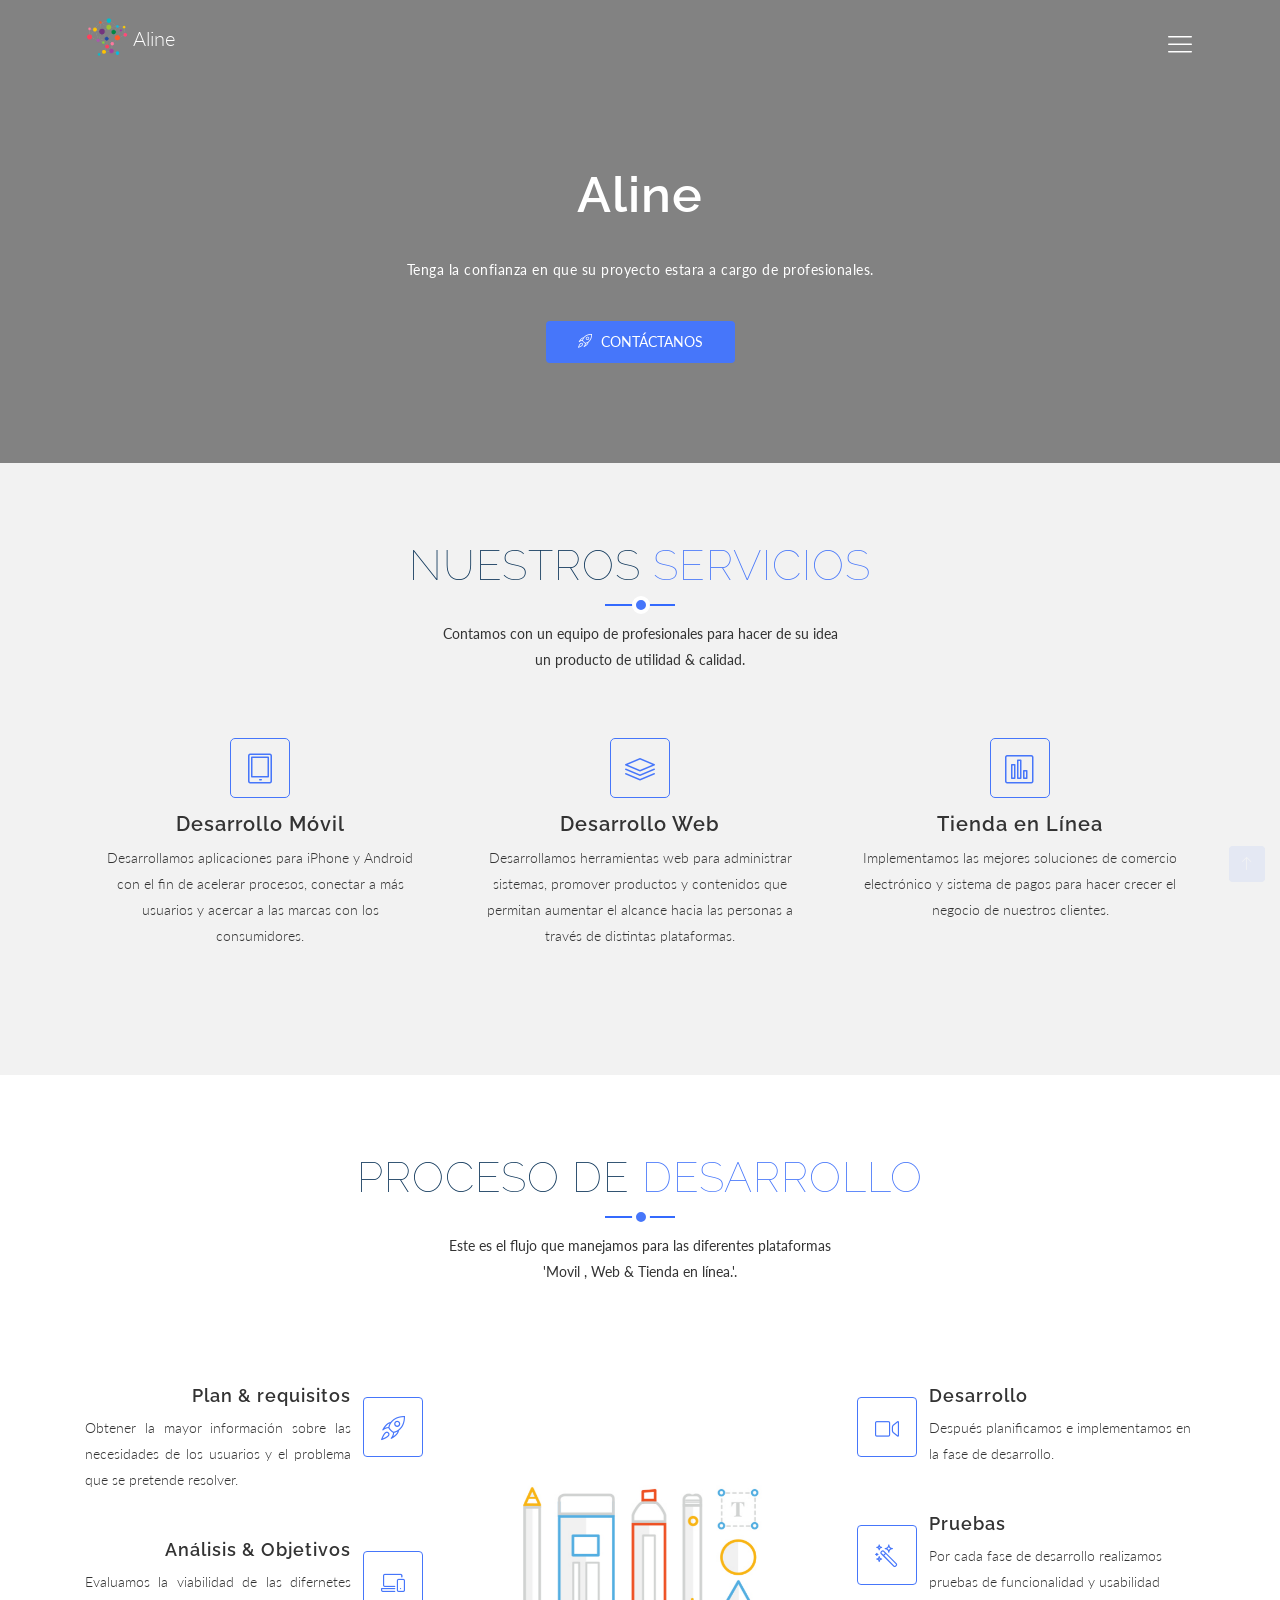
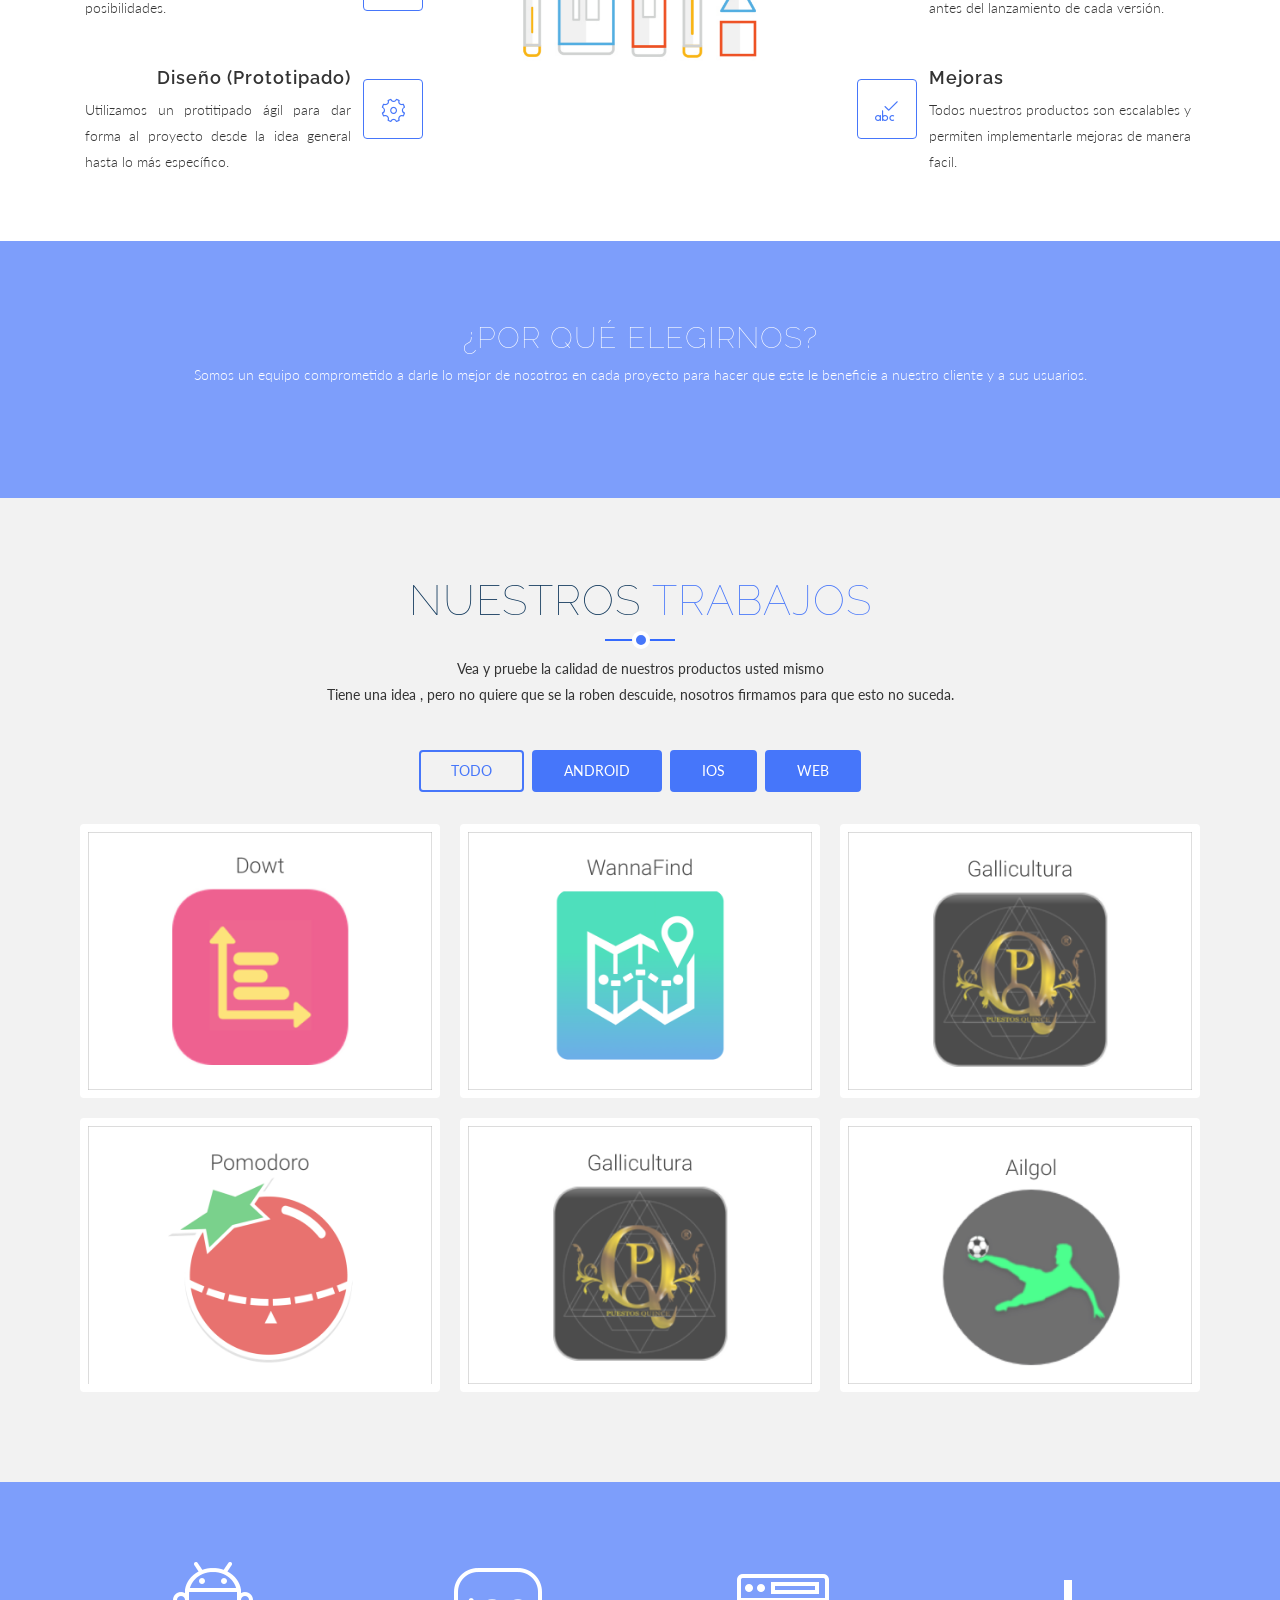
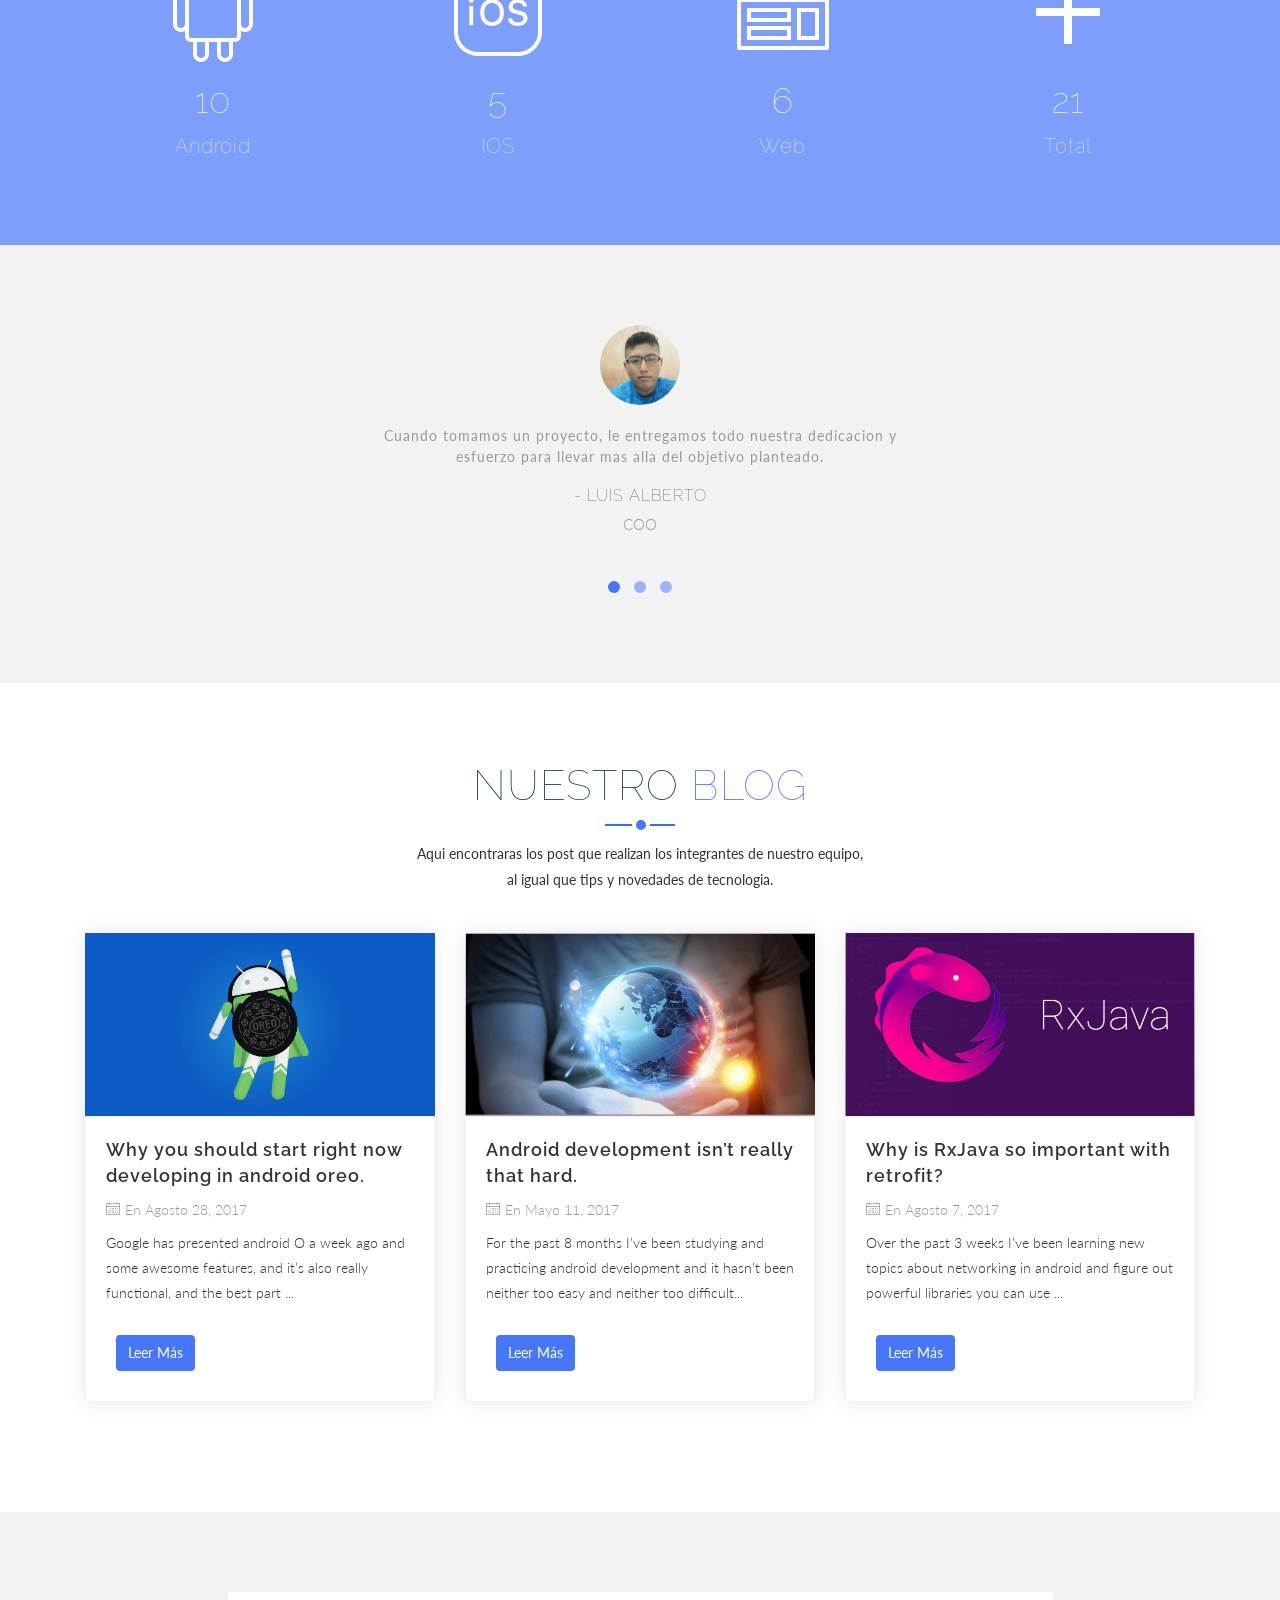
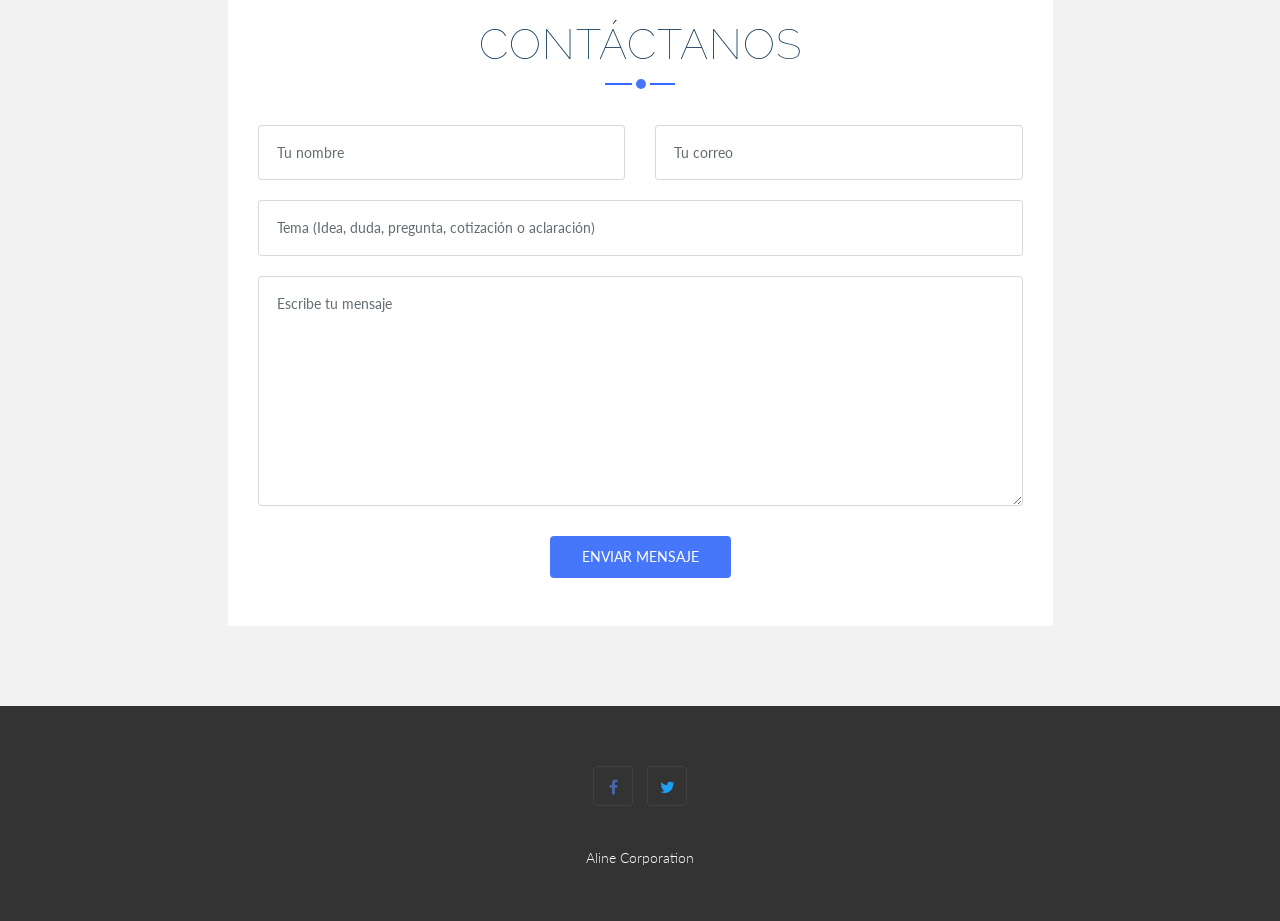
==== commit 78f14ff2: "Foto leyva actualizada new" ====
--- a/index.html
+++ b/index.html
@@ -399,7 +399,7 @@
                 </div>
               </div>
               <div class="testimonial-item">
-                <img src="img/testimonial/customer4.png" alt="Client Testimonoal" />
+                <img src="img/testimonial/customer33.png" alt="Client Testimonoal" />
                  <div class="testimonial-text">
                    <p>"La simplicidad llevada al extremo se convierte en elegancia"<br>-- Jon Franklin</p>
                   <h3>- Alejandro Leyva</h3>
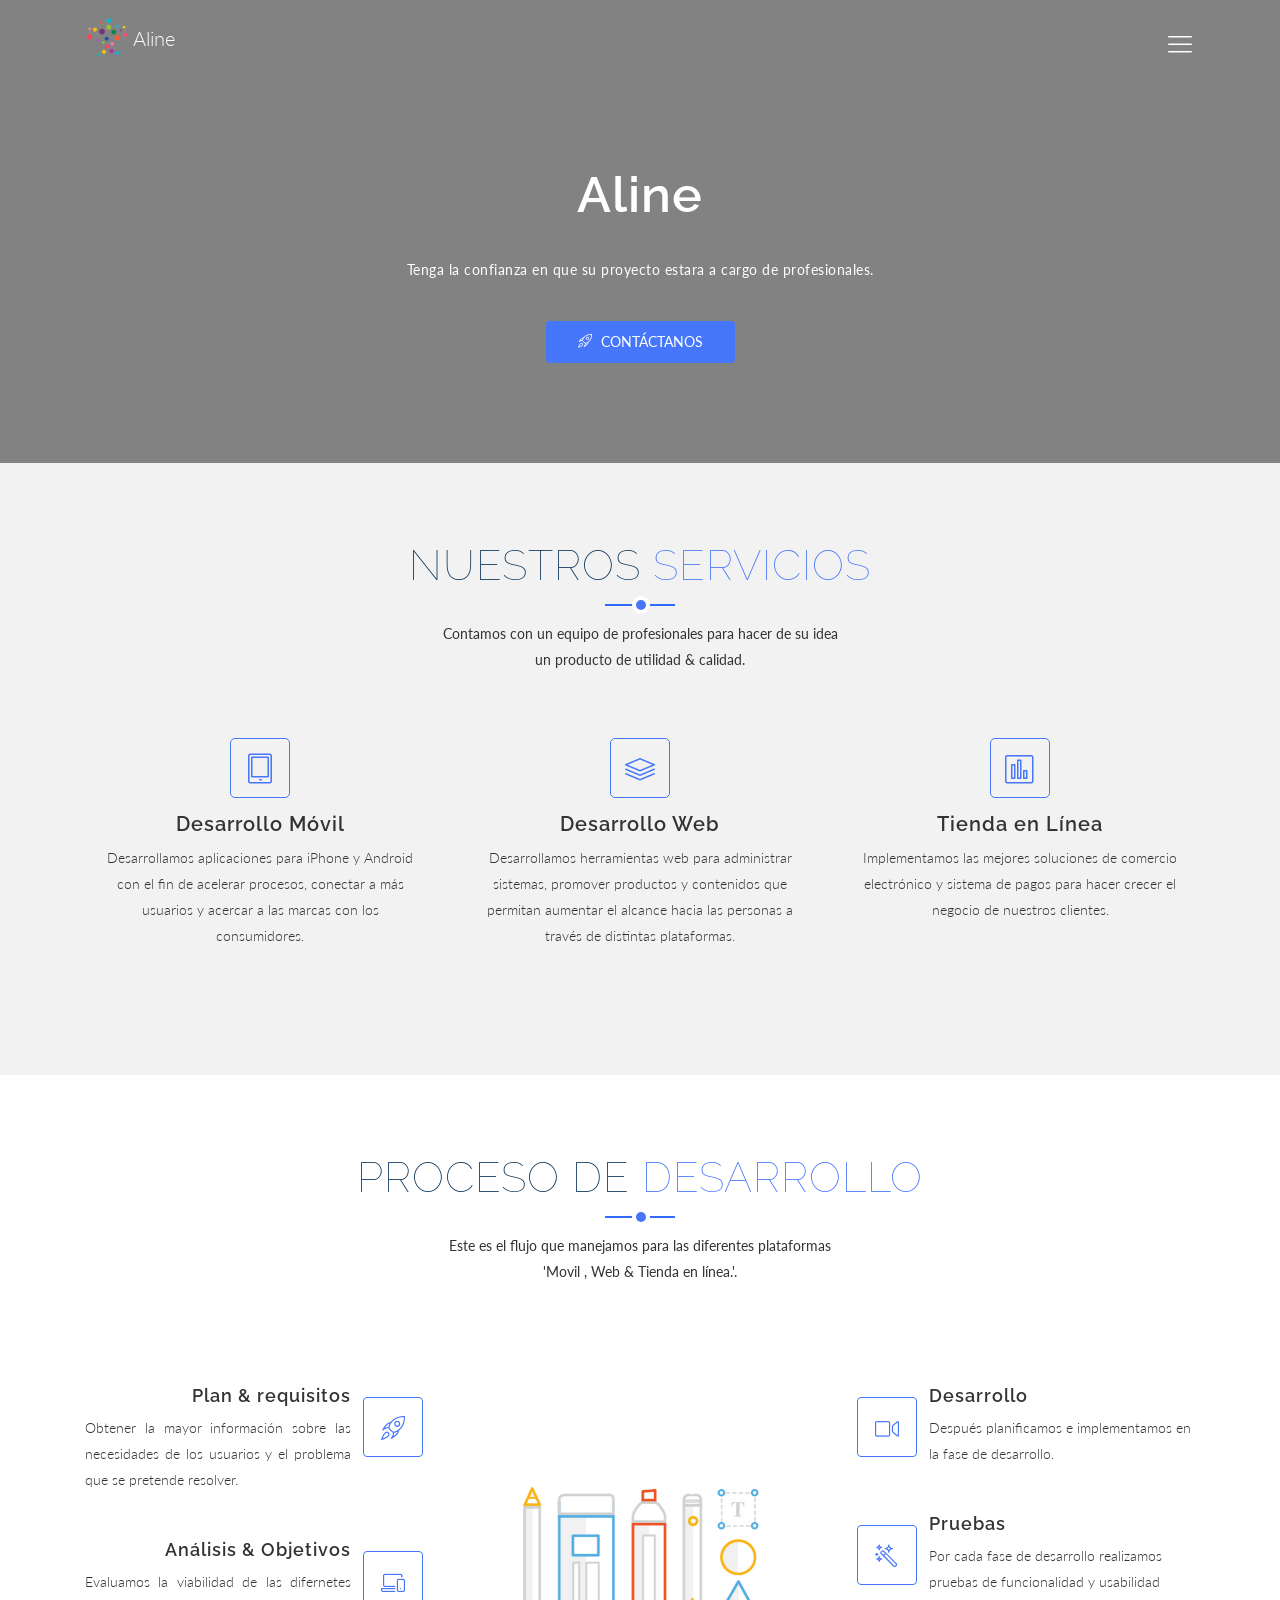
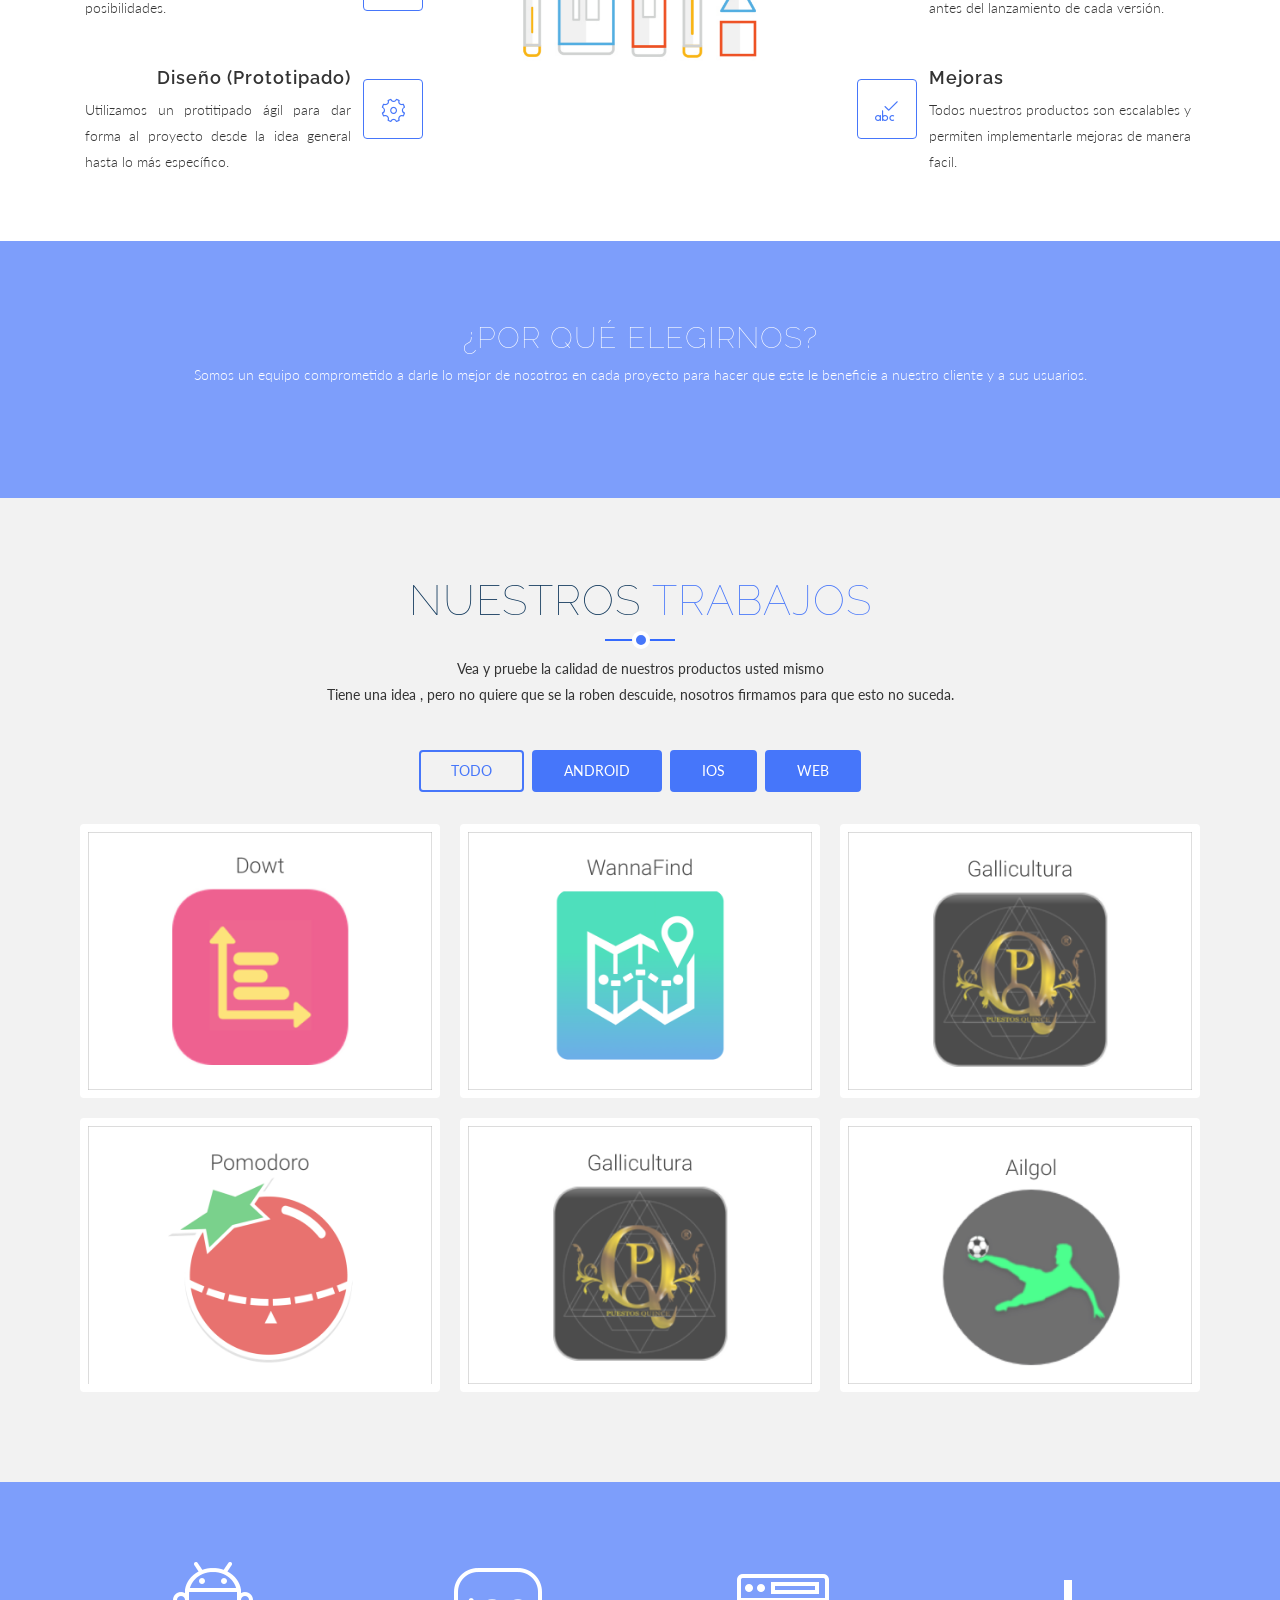
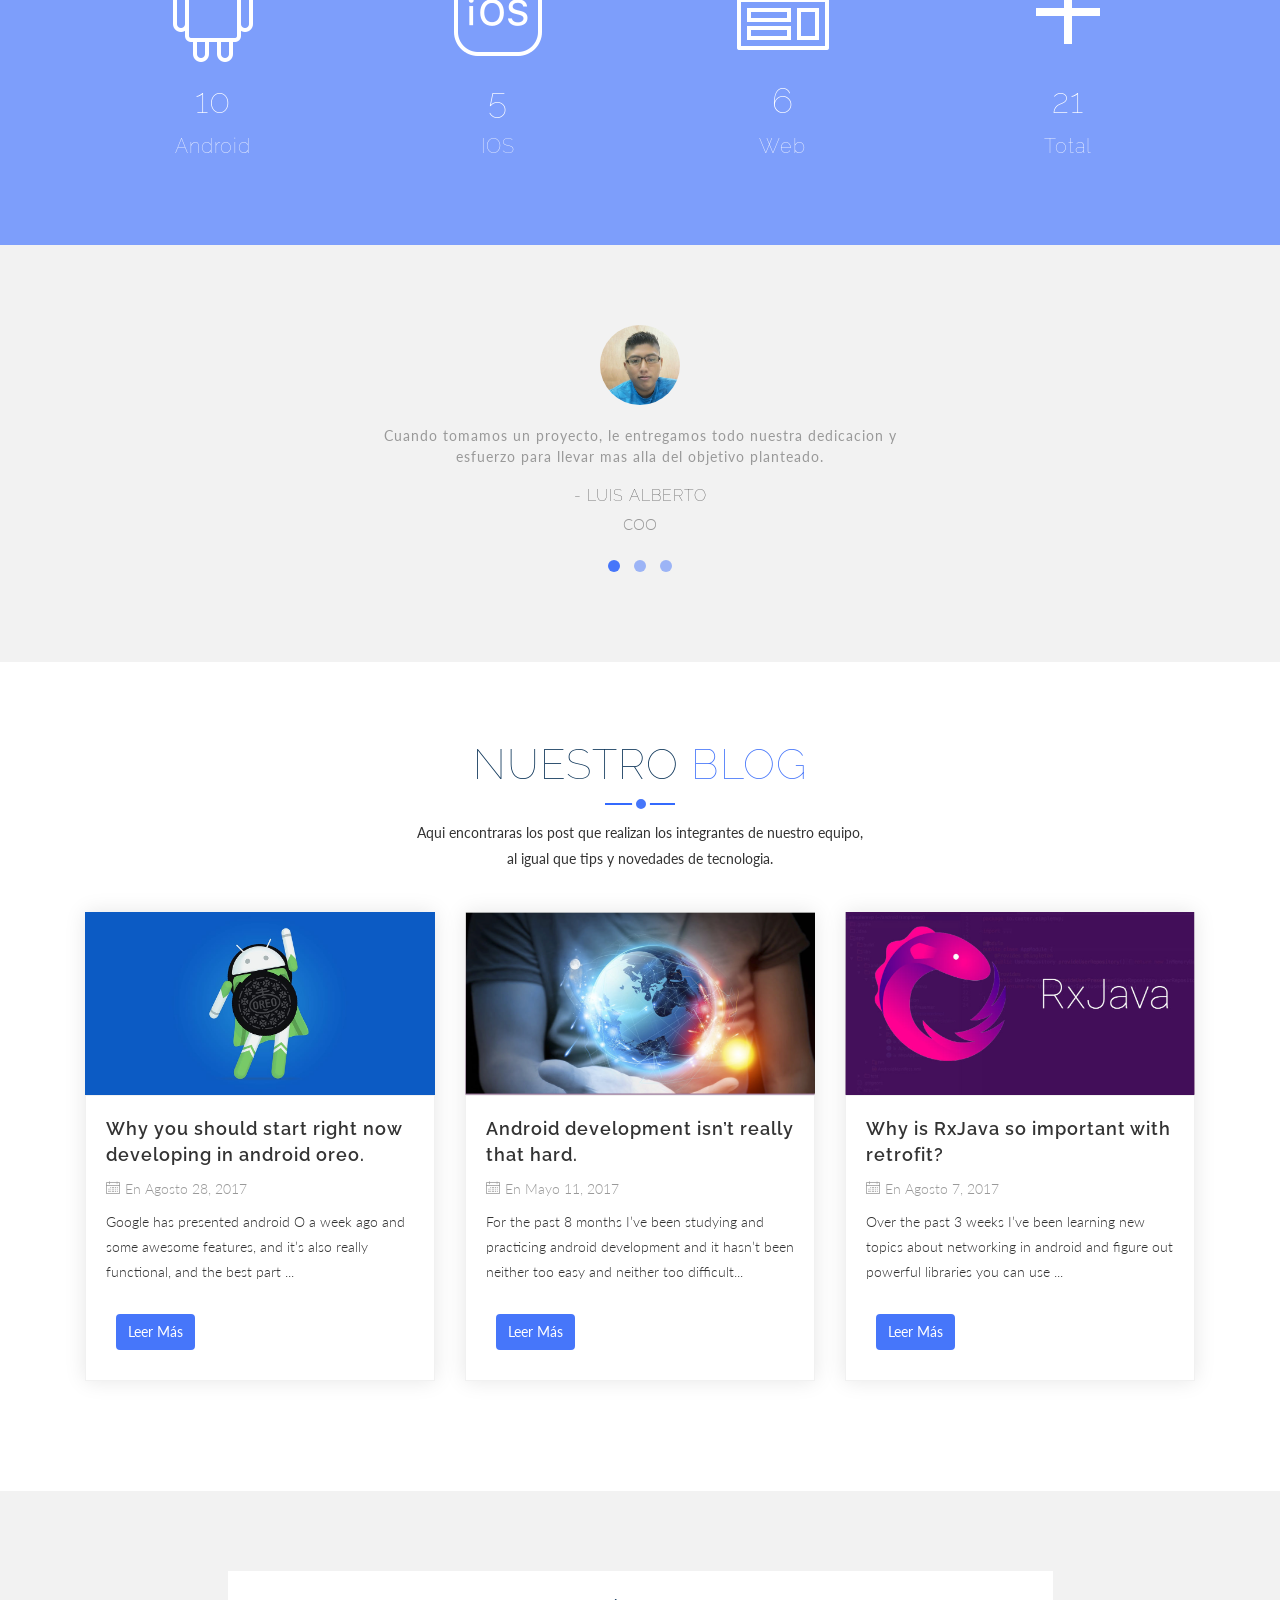
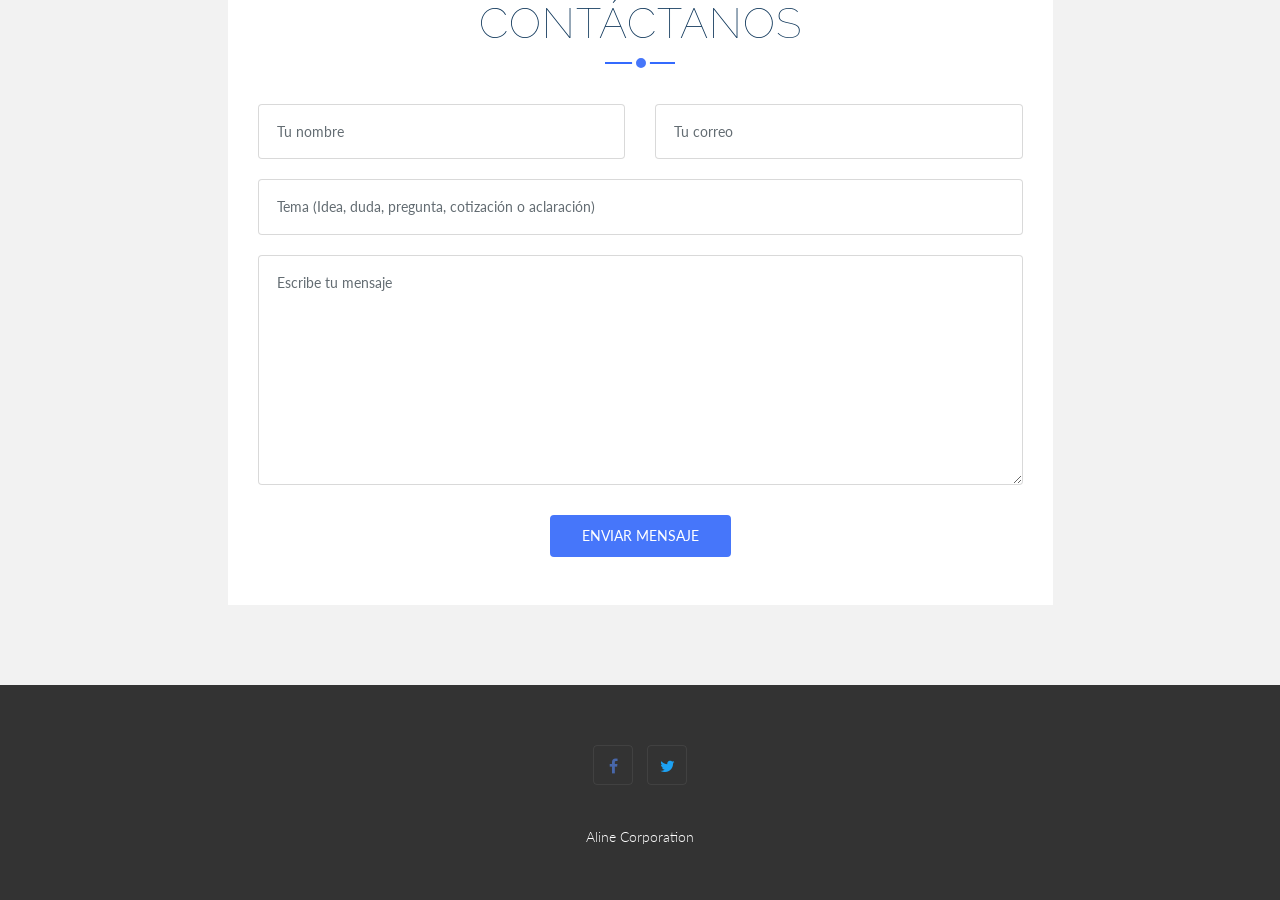
==== commit f36fb33c: "Update index.html" ====
--- a/index.html
+++ b/index.html
@@ -393,7 +393,7 @@
               <div class="testimonial-item">
                 <img src="img/testimonial/customer22.png" alt="Client Testimonoal" />
                 <div class="testimonial-text">
-                  <p>Antes de programar la idea de un cliente. <br>debe de pasar por un proceso de empatia con el usuario , <br>tener definido el publico al que ira dirigido y la UI que se le dara al proyecto.</p>
+                  <p>"Si vives cada día de tu vida como si fuera el último, algún día realmente tendrás razón."<br>-- Steve Jobs</p>
                   <h3>- Luis Fernando</h3>
                   <span>Frontend/IOS developer</span>
                 </div>
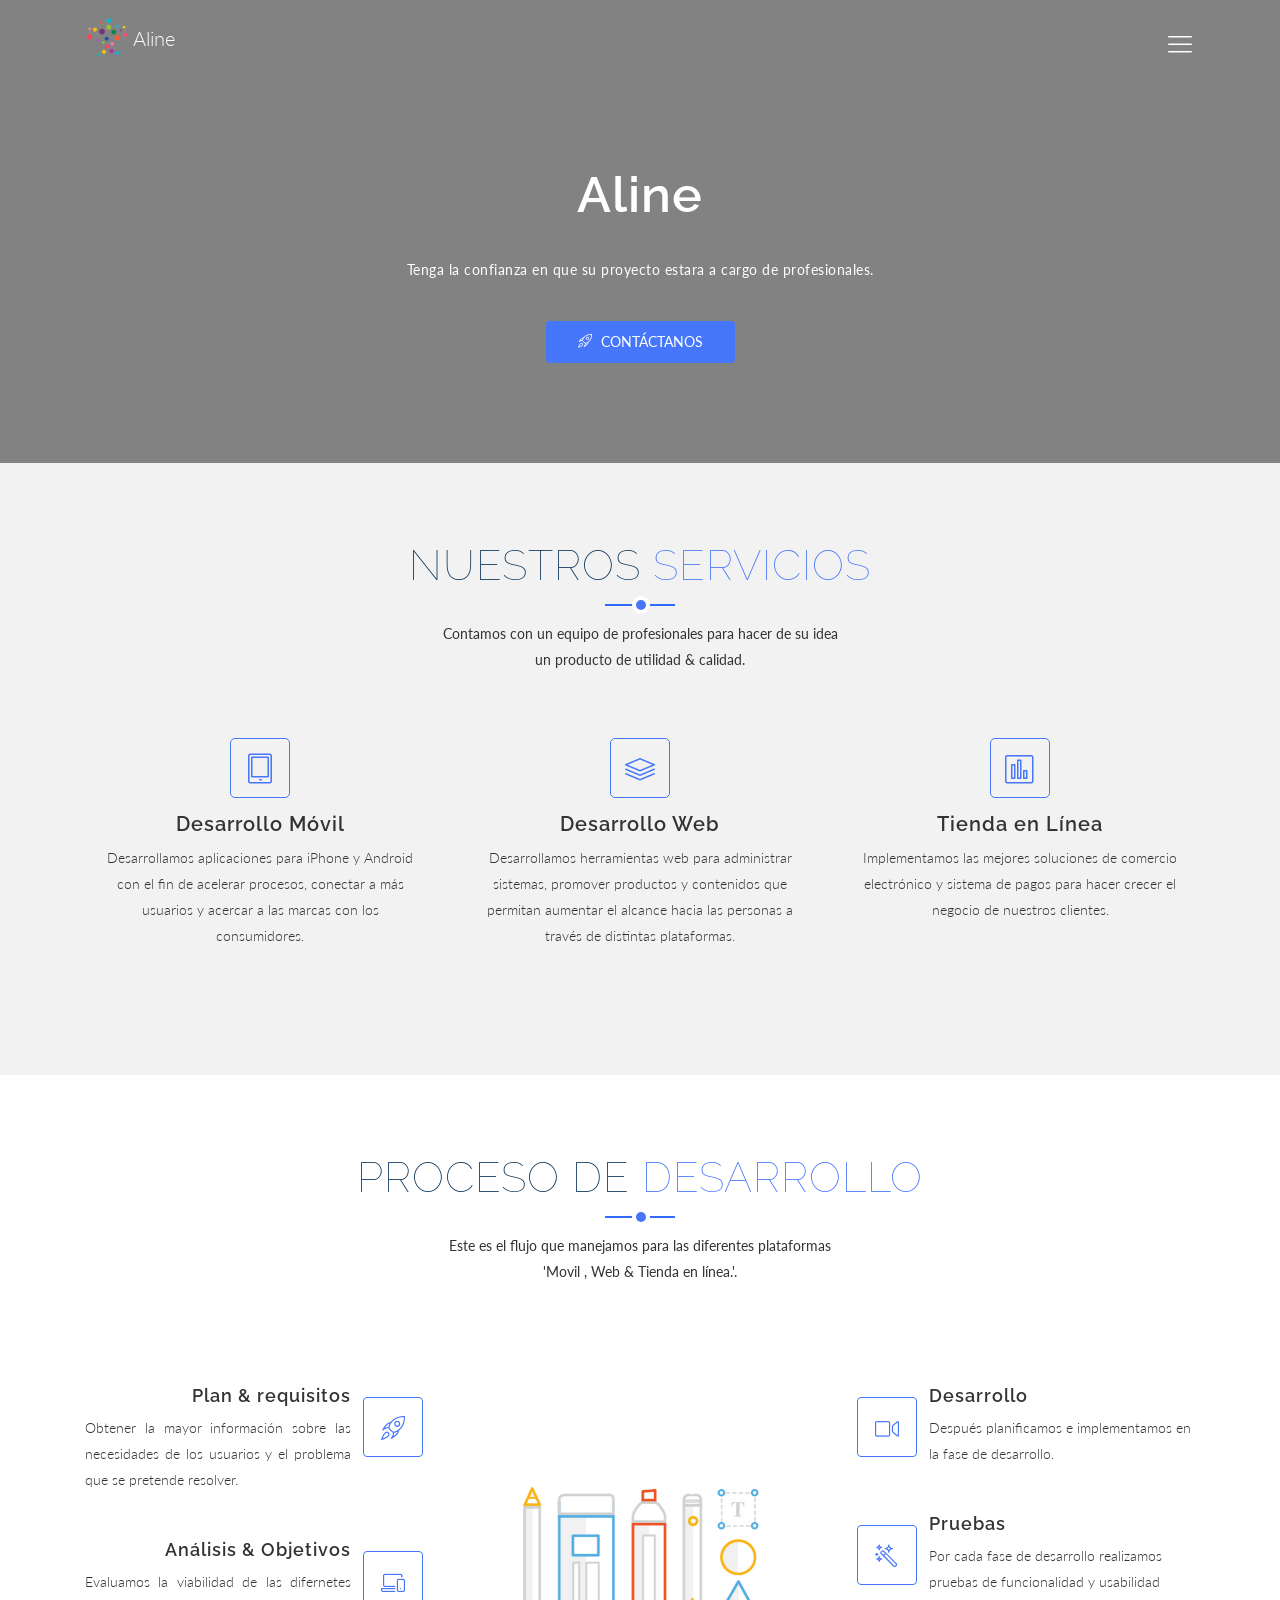
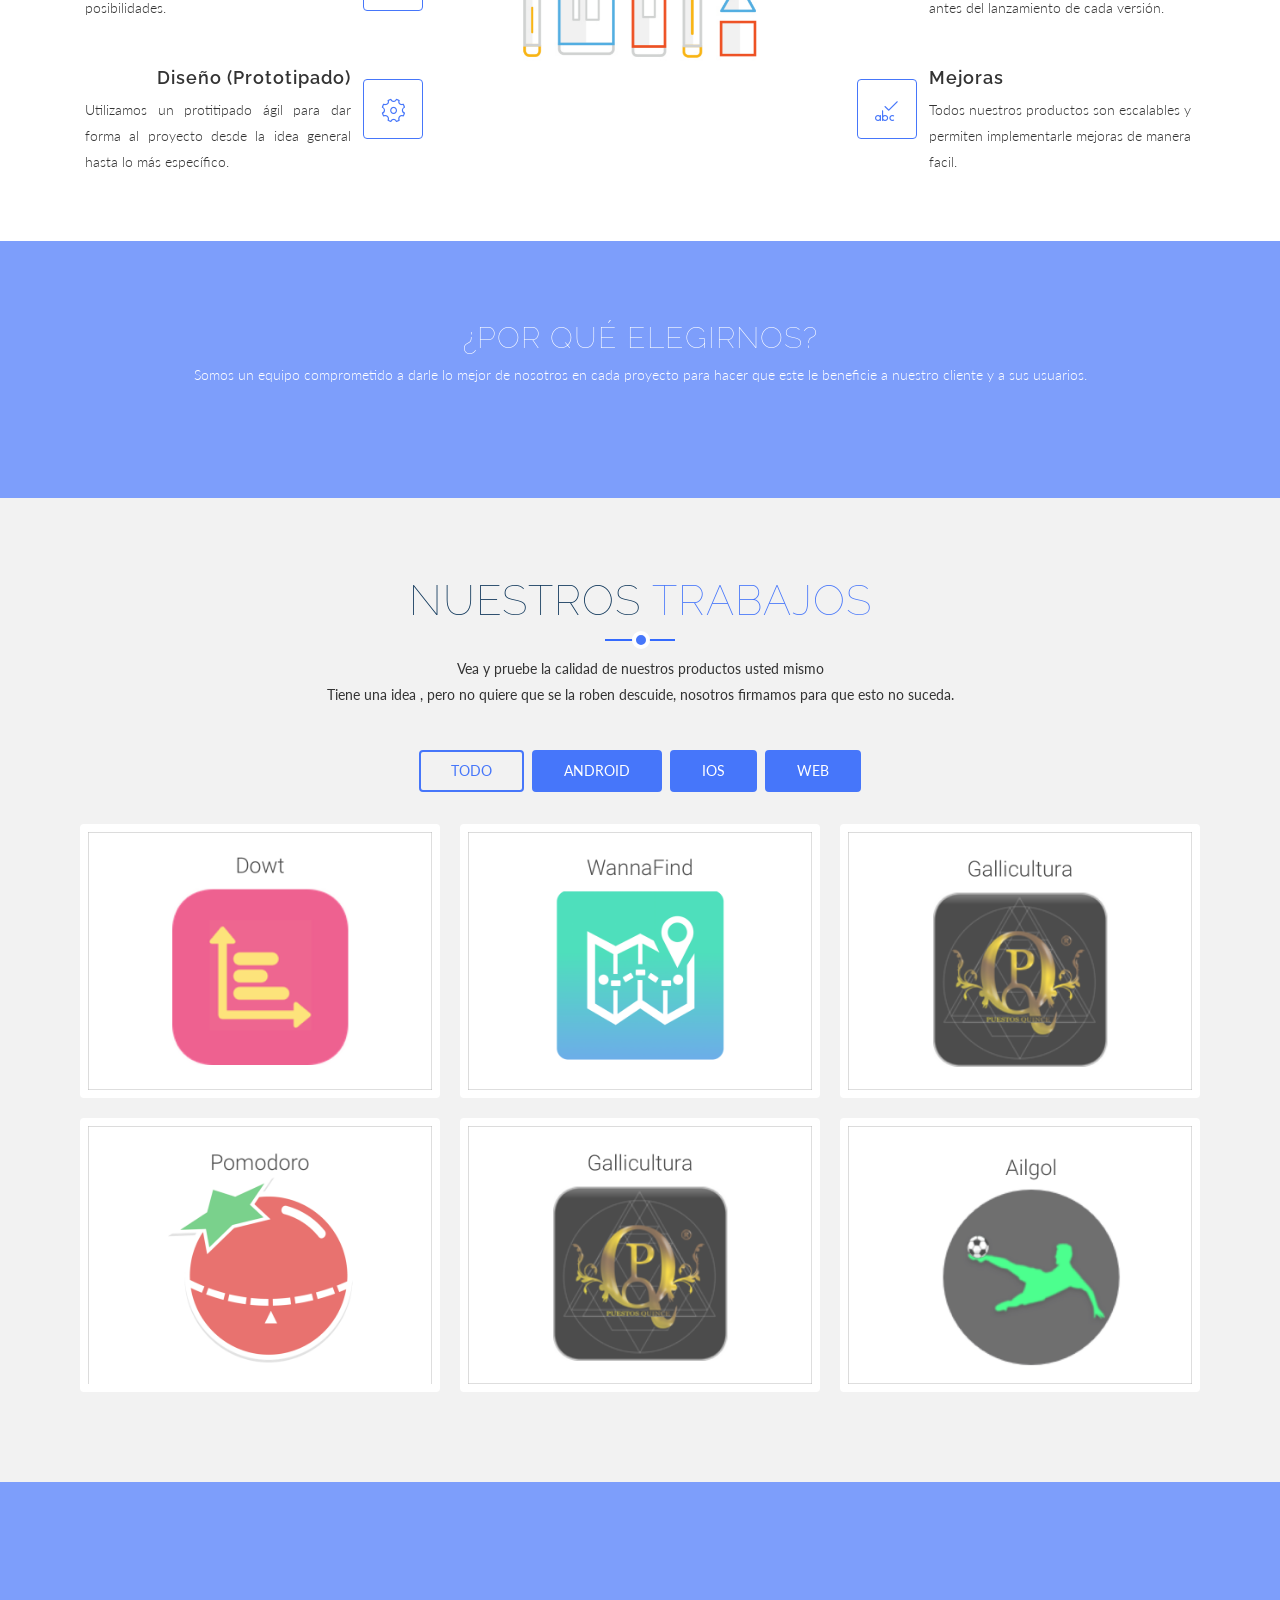
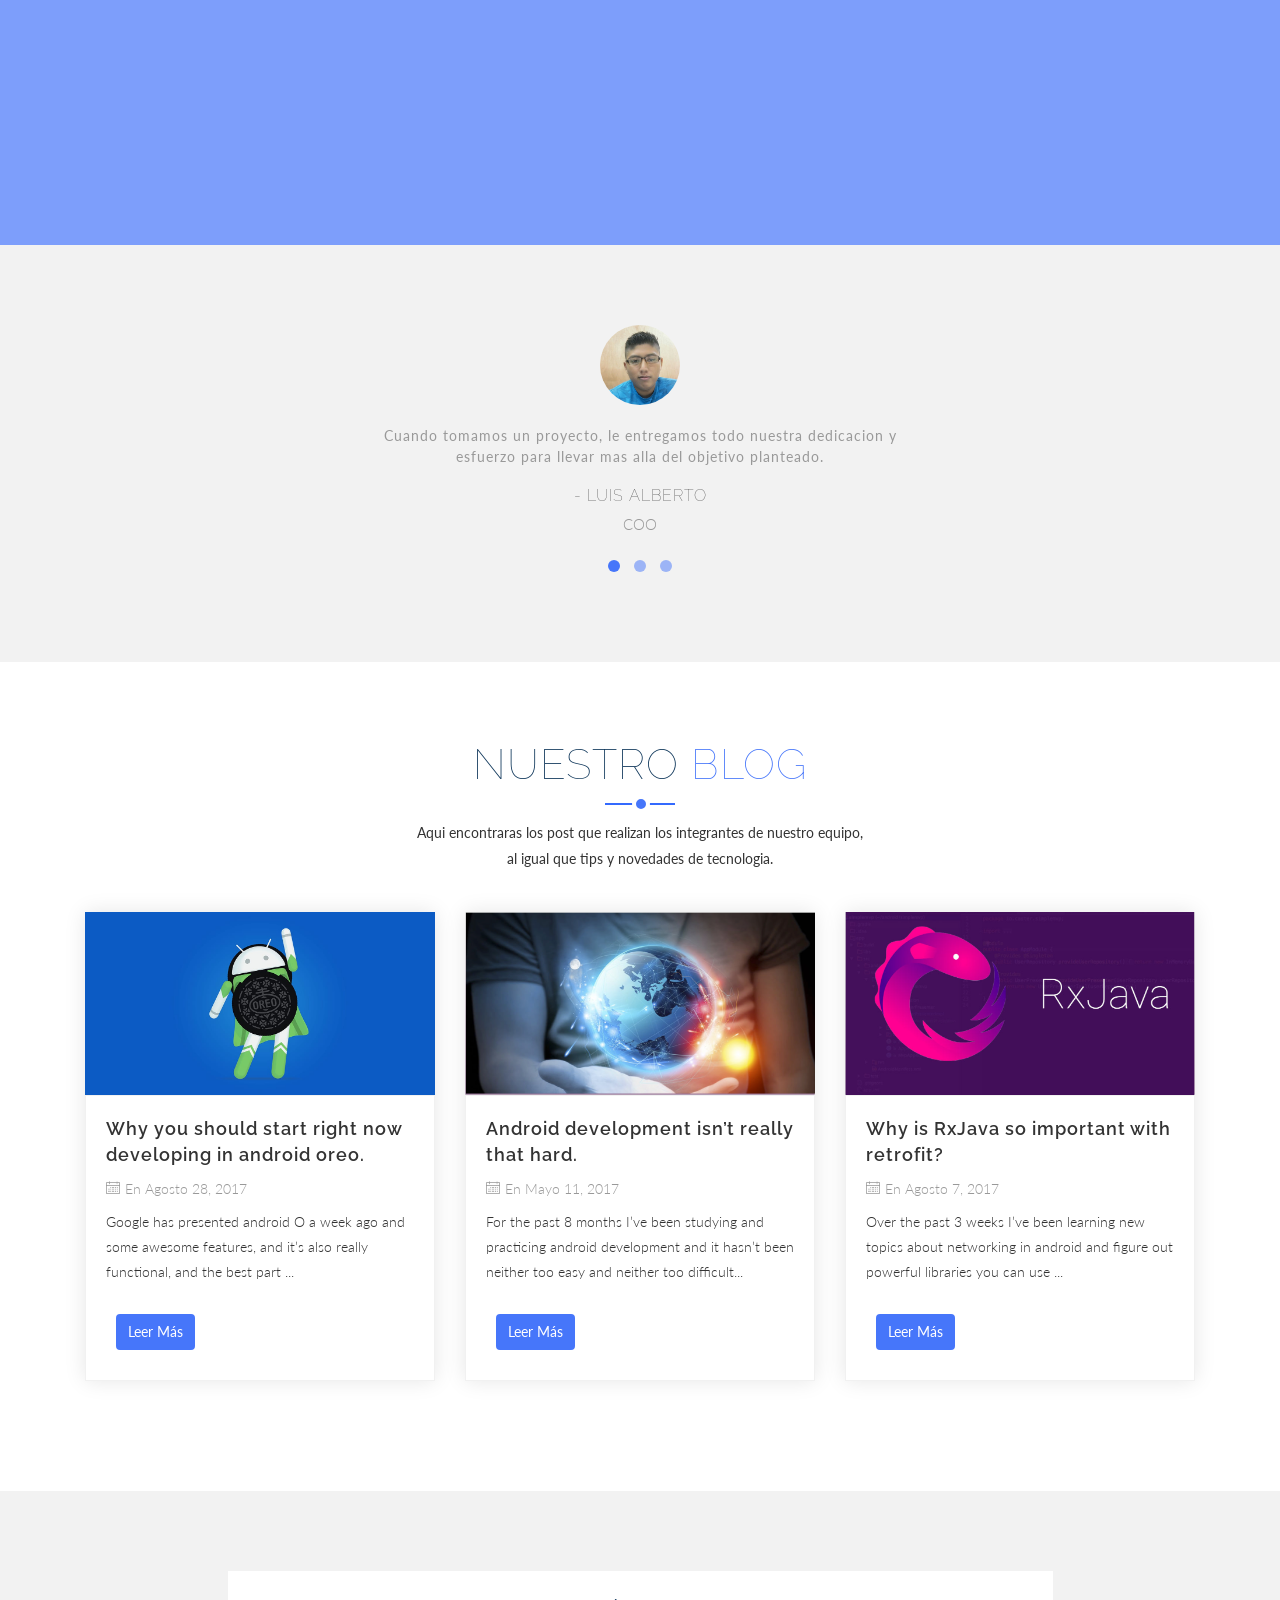
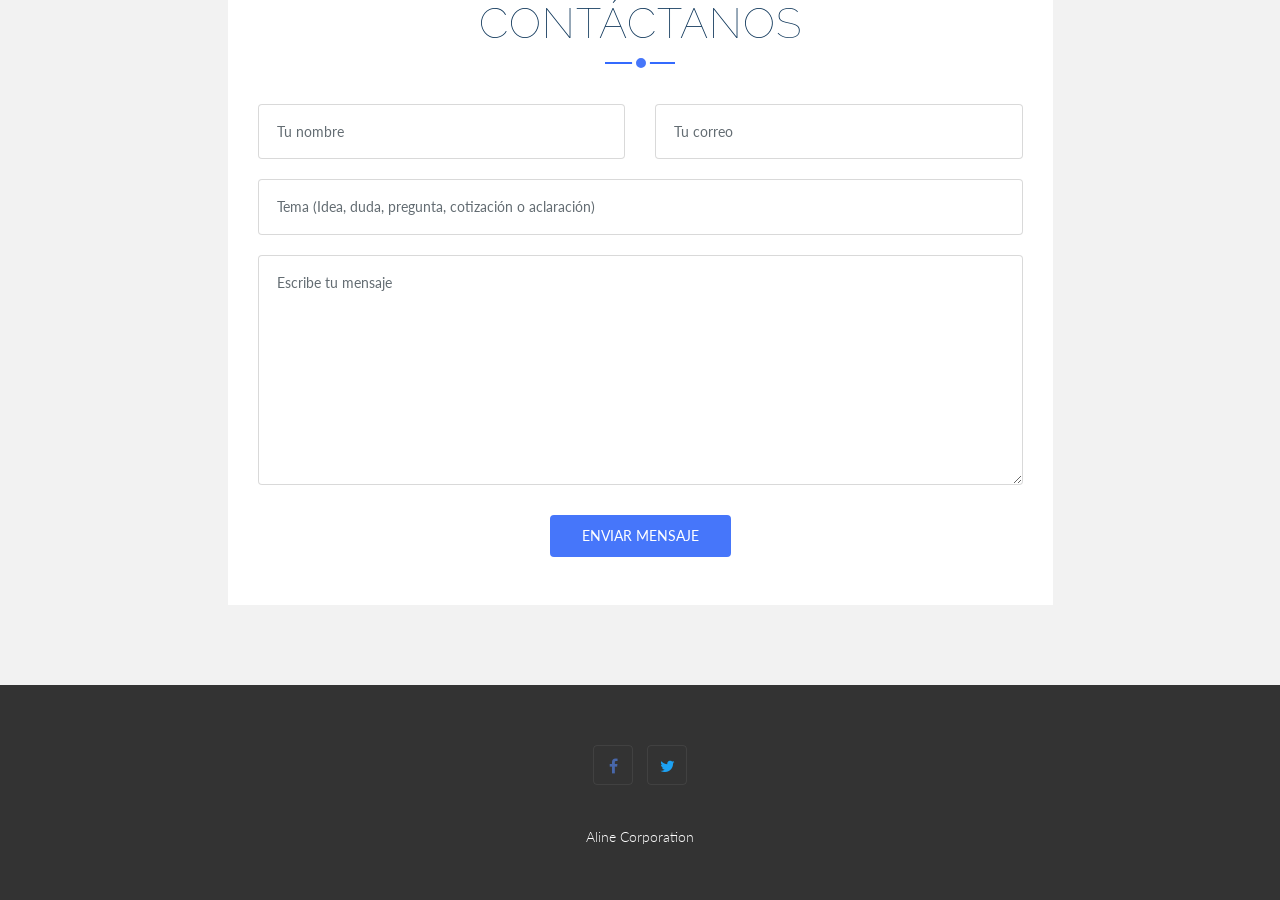
==== commit 7b34814f: "Update index.html" ====
--- a/index.html
+++ b/index.html
@@ -605,6 +605,6 @@
     <script src="js/form-validator.min.js"></script>
     <script src="js/contact-form-script.js"></script>     
     <script src="js/main.js"></script>
-    
+    <script type="text/javascript">window.$crisp=[];window.CRISP_WEBSITE_ID="2254deac-9464-412a-bb27-3eb901f5d98c";(function(){d=document;s=d.createElement("script");s.src="https://client.crisp.chat/l.js";s.async=1;d.getElementsByTagName("head")[0].appendChild(s);})();</script>
   </body>
 </html>
